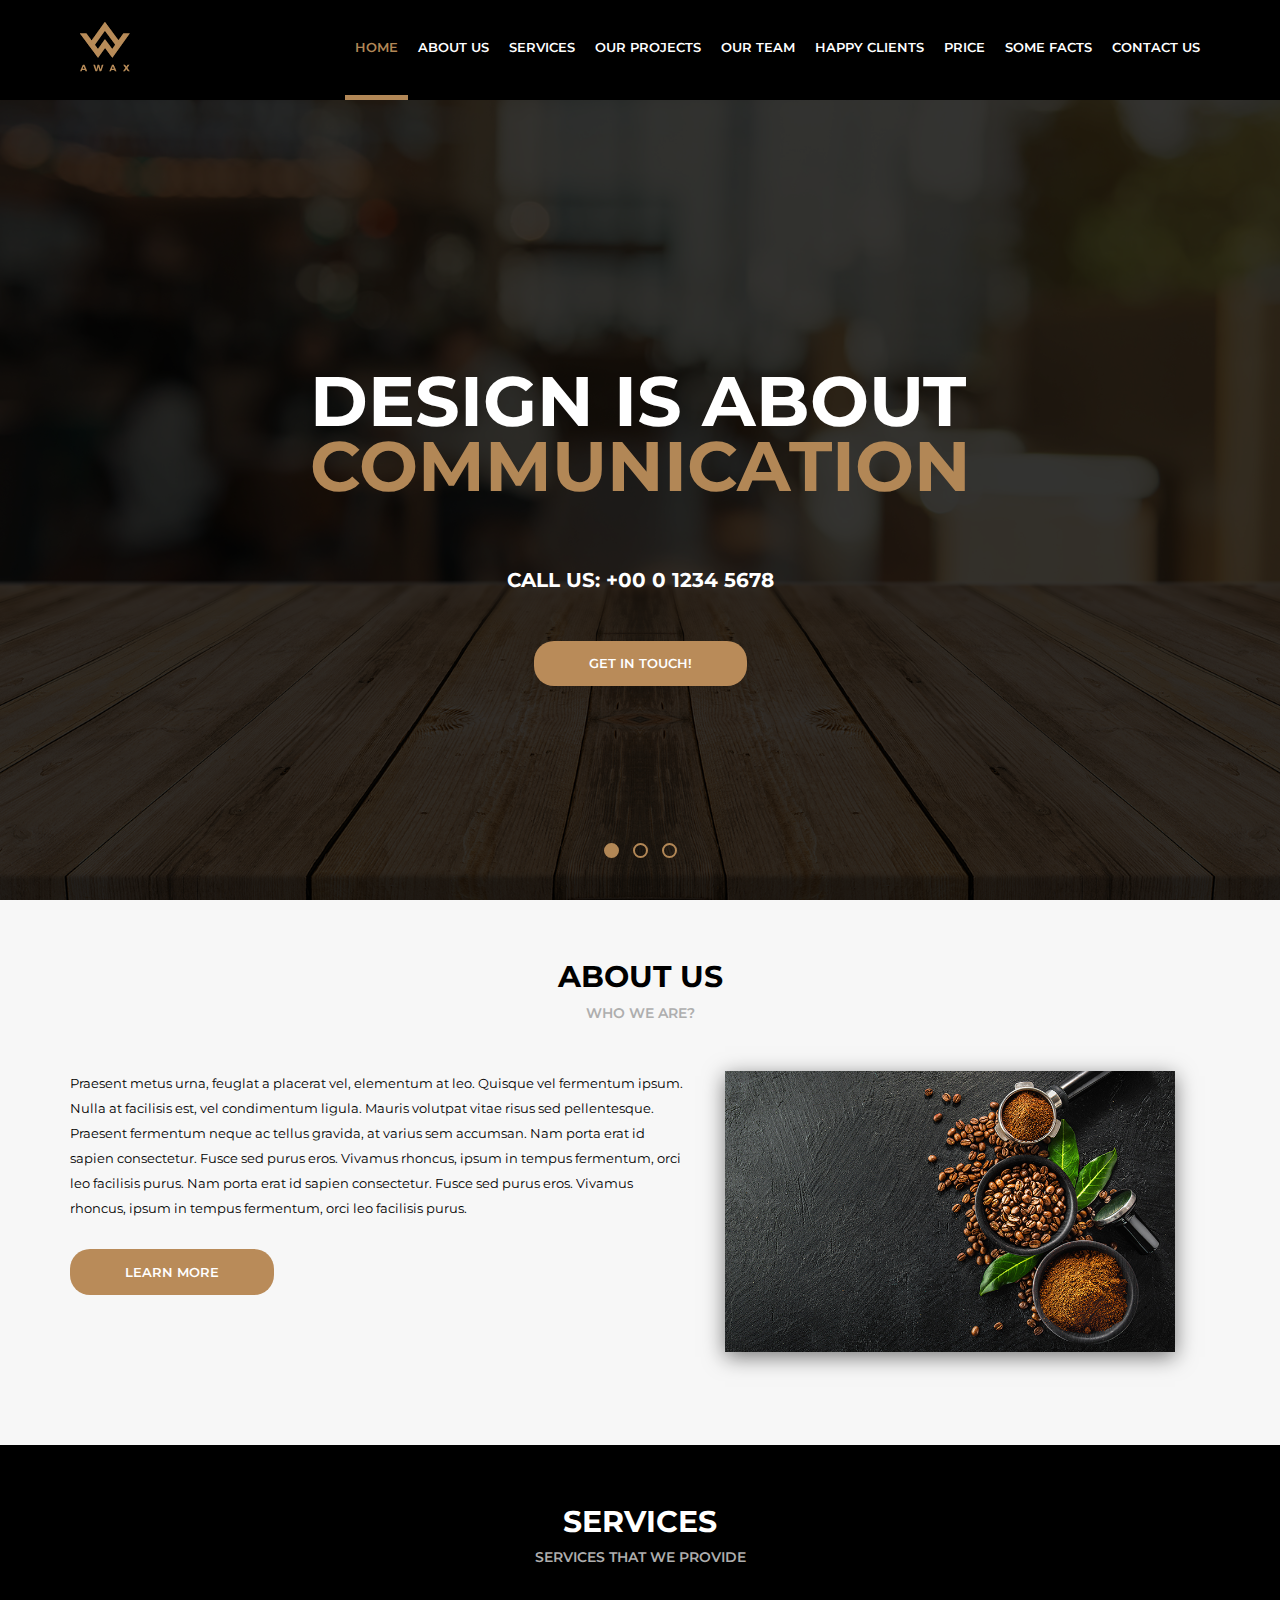
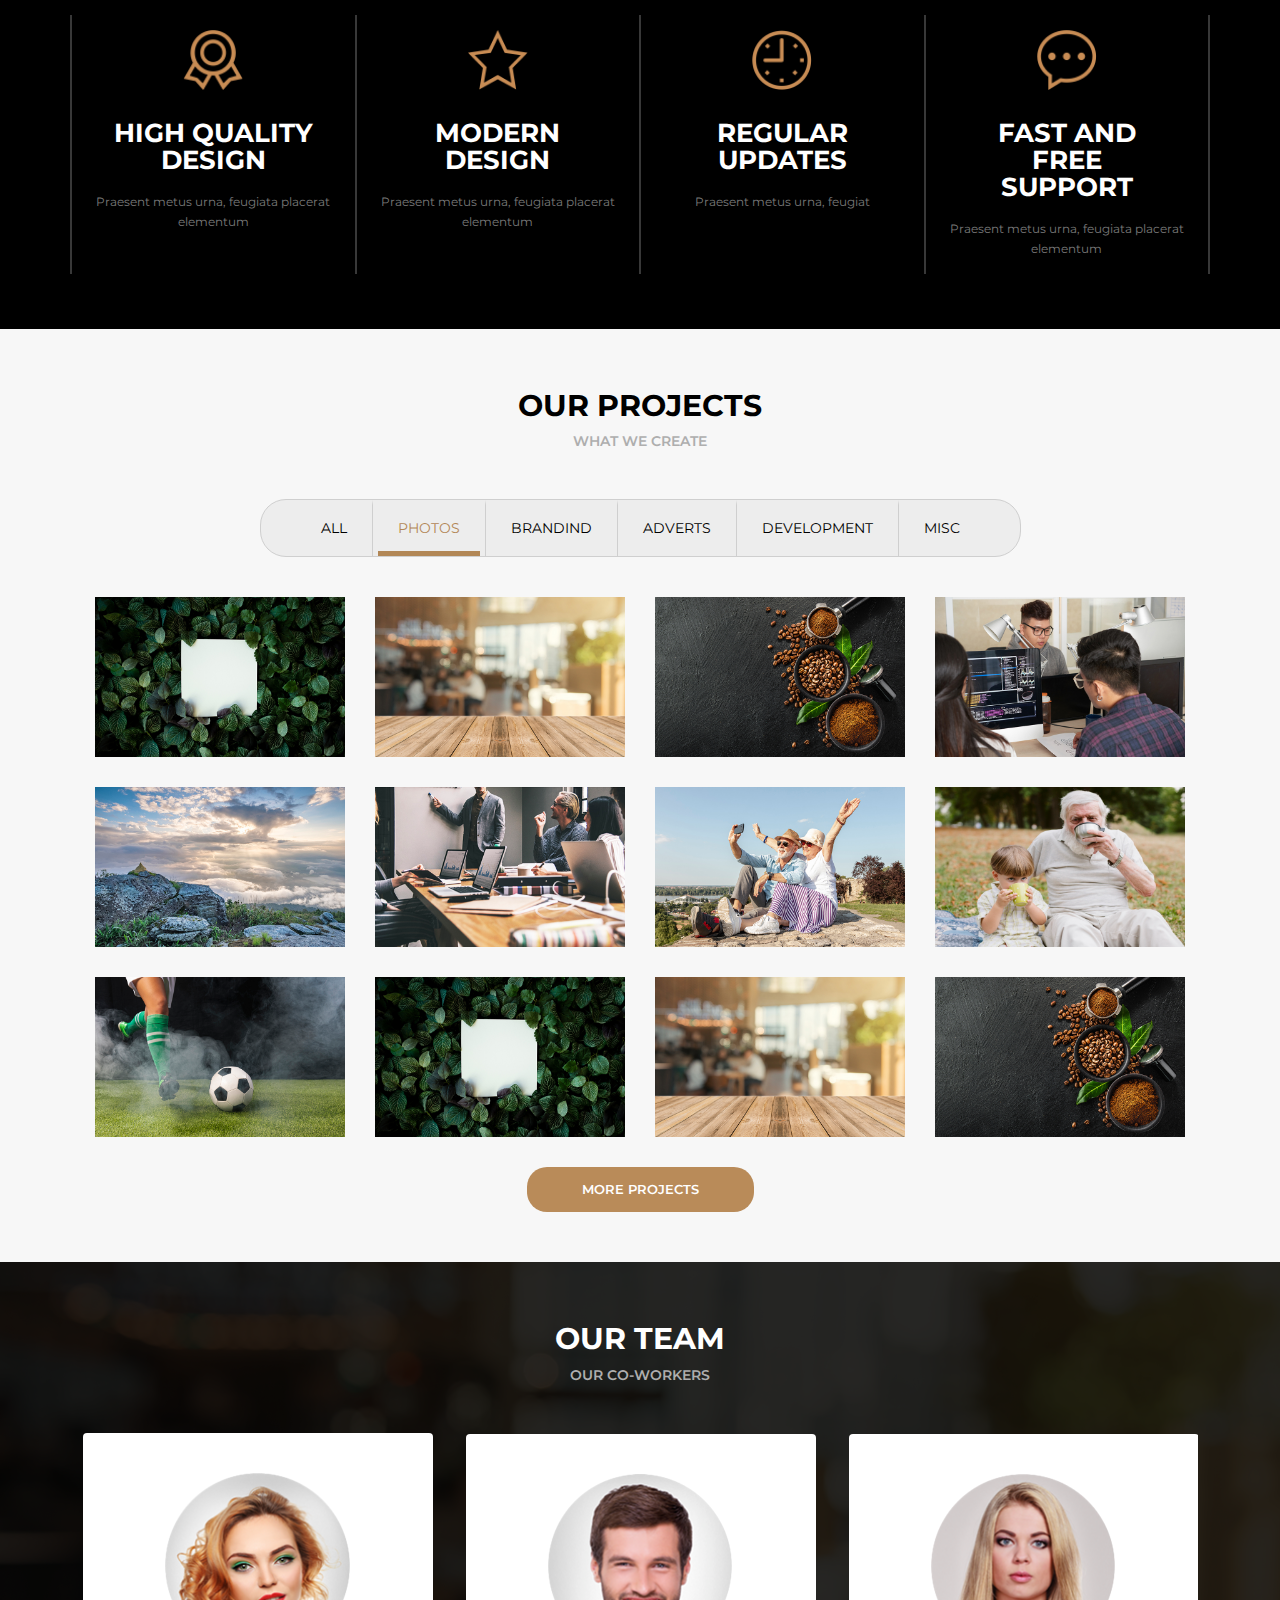
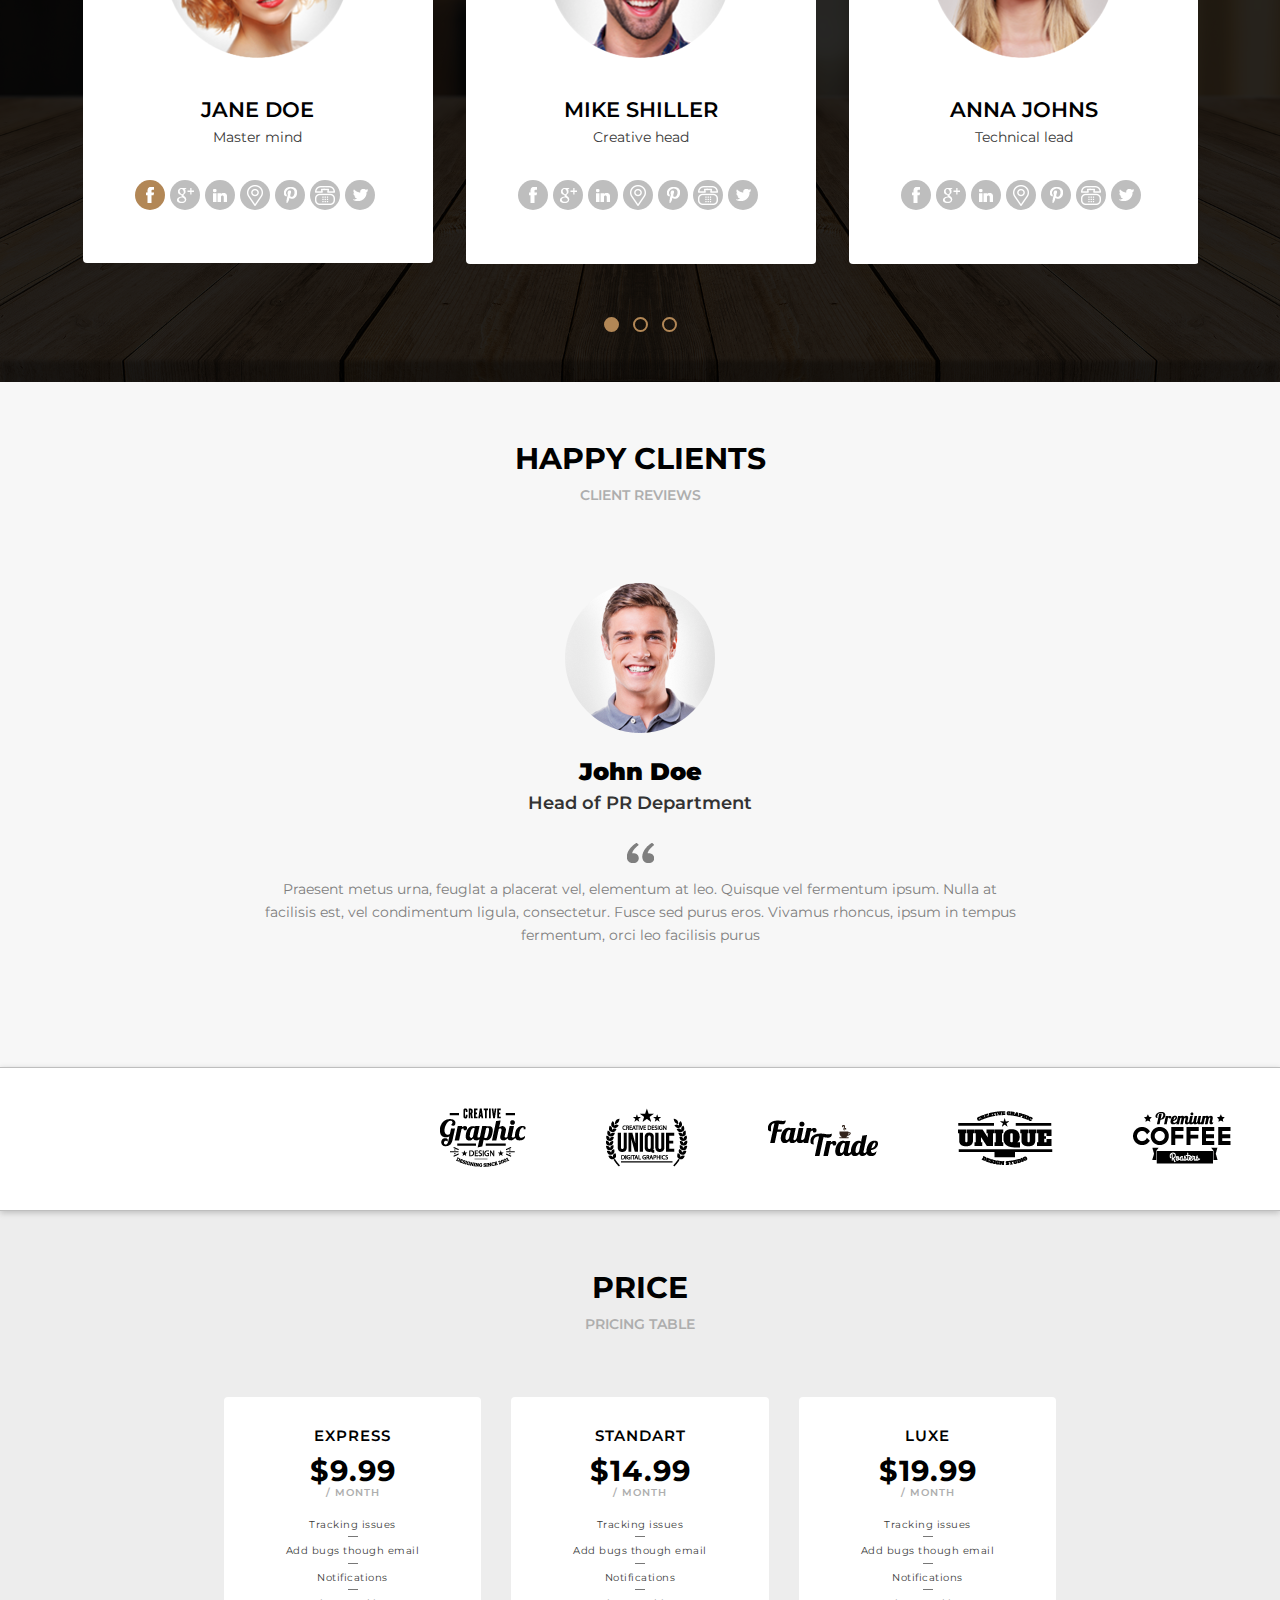
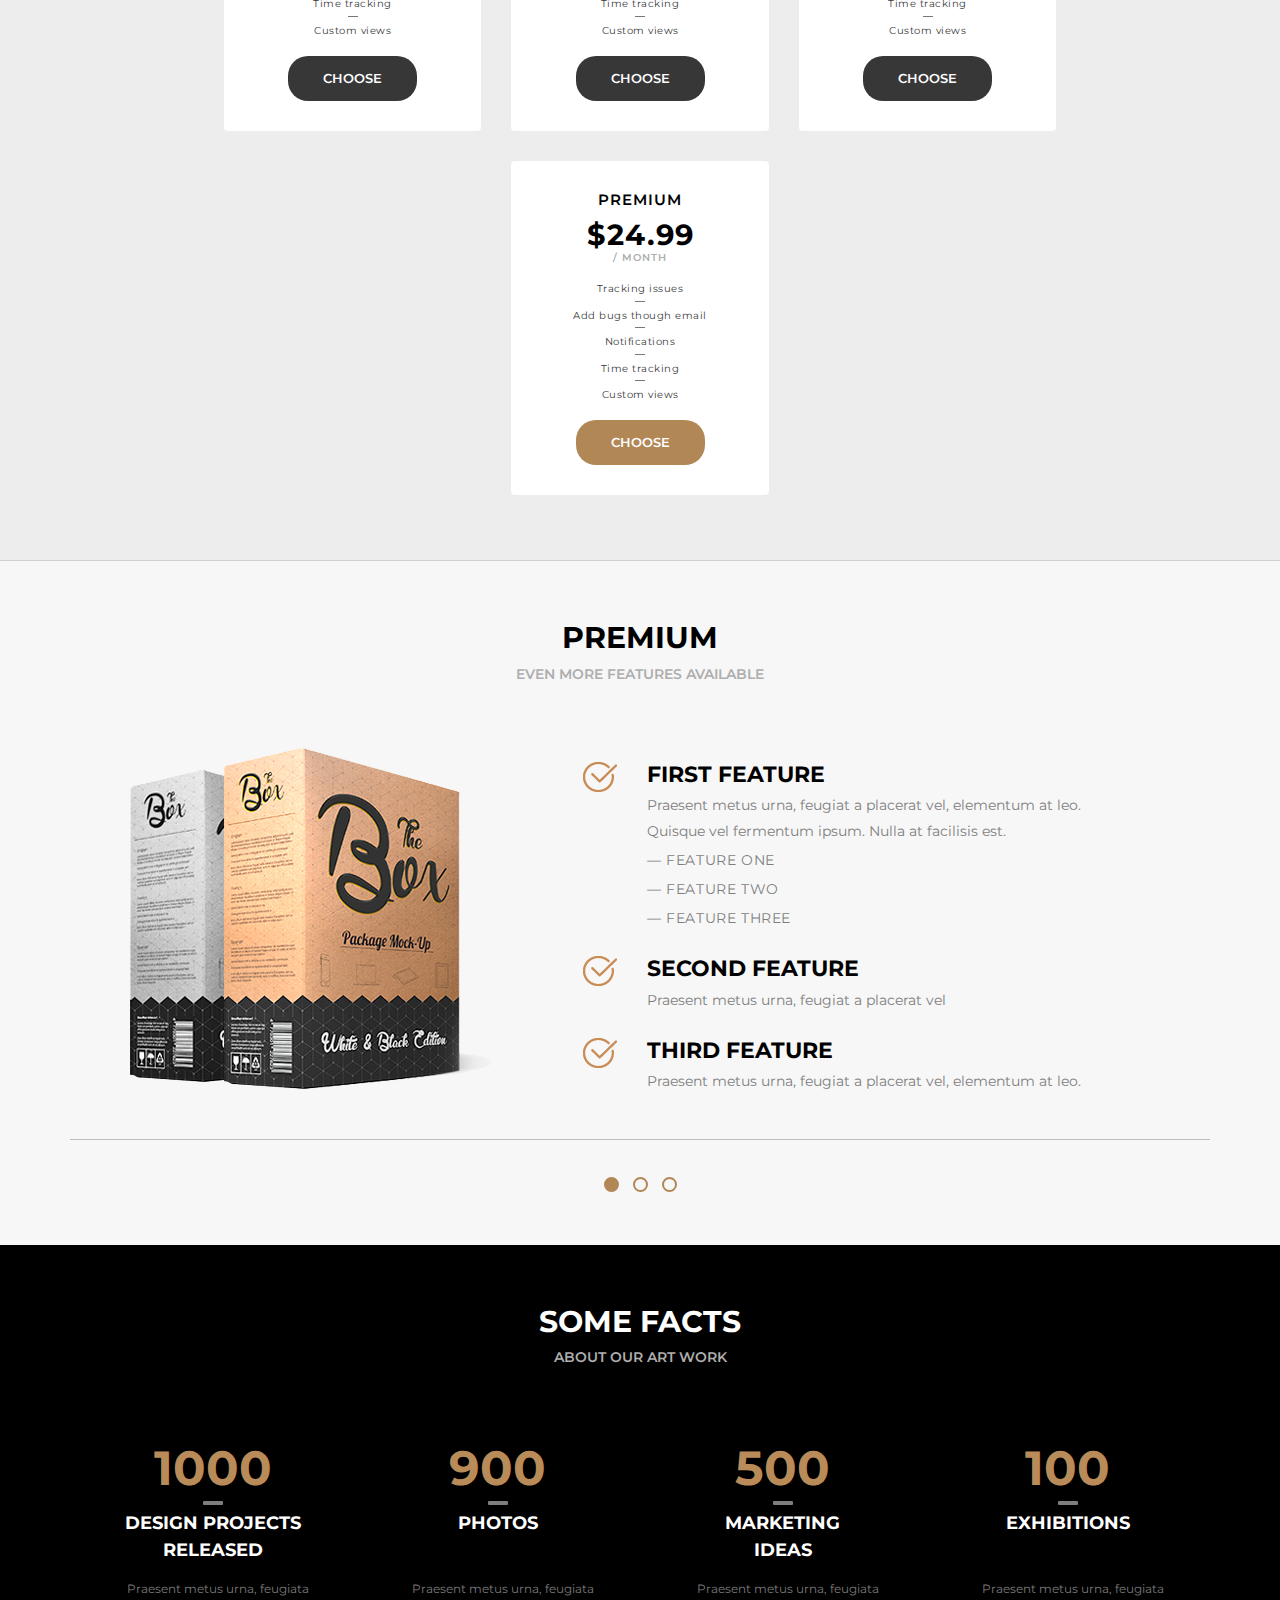
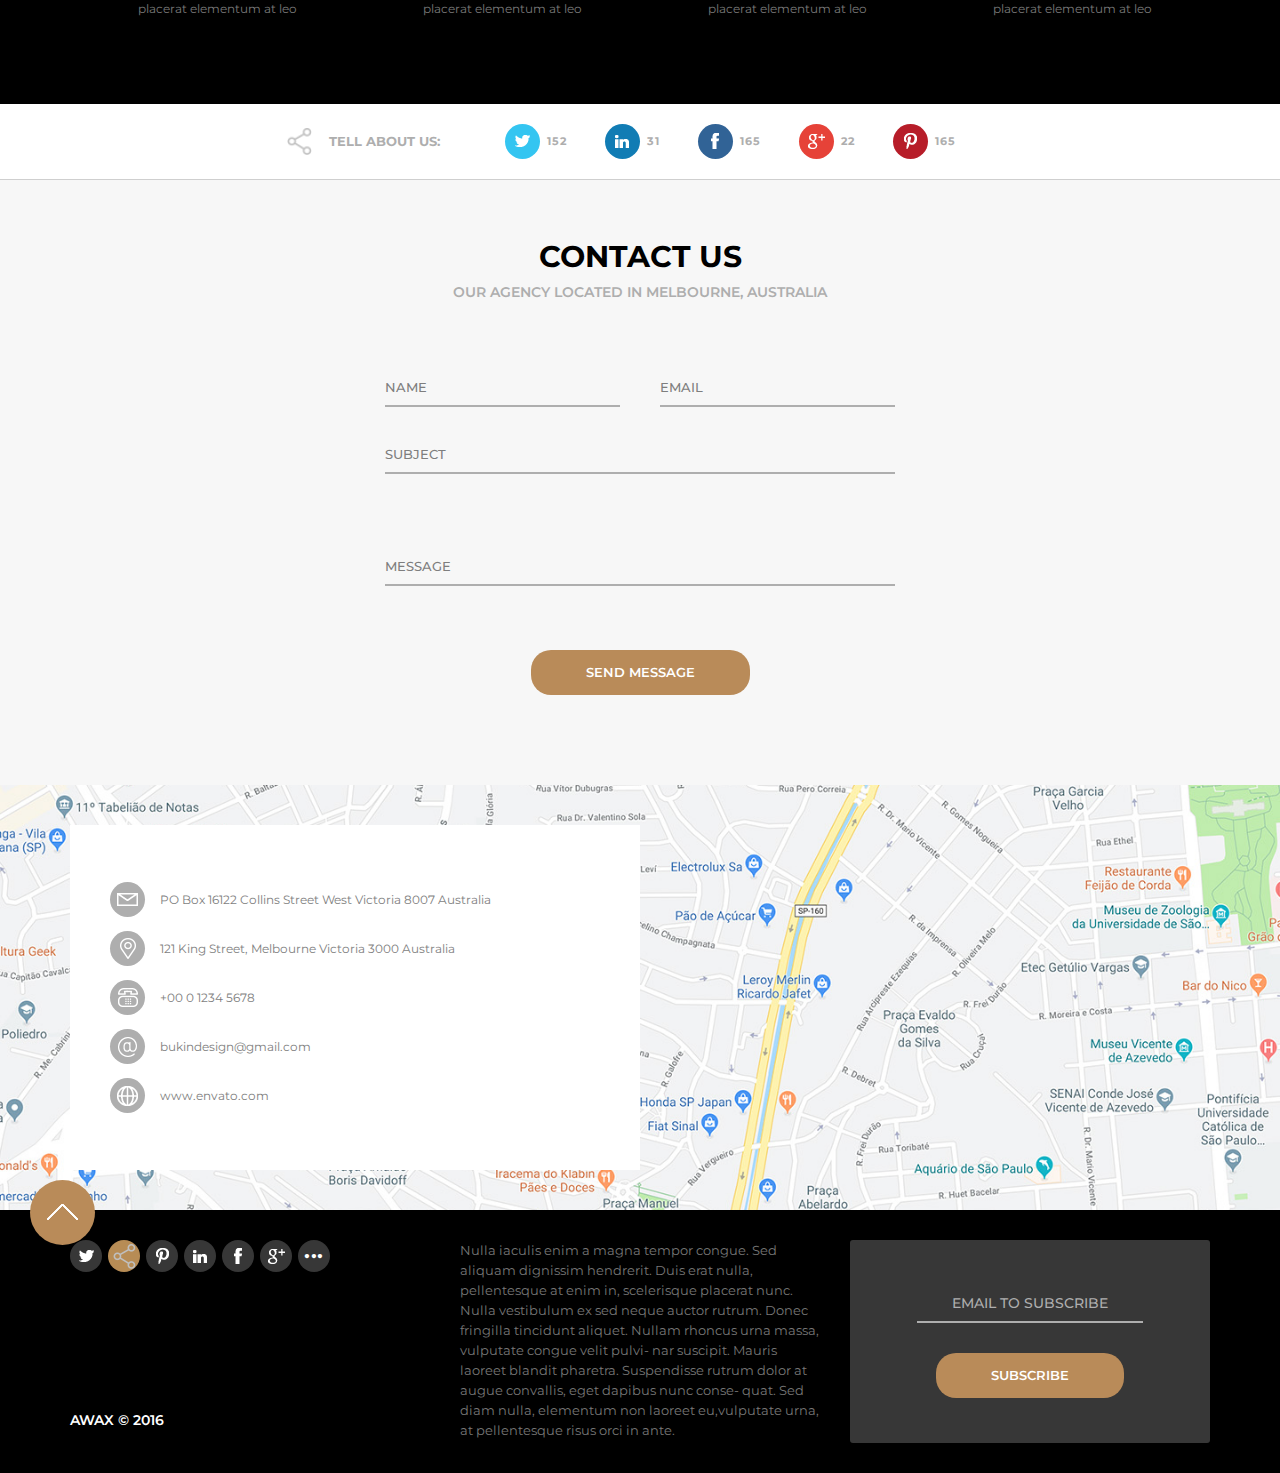
==== index.html @ d4b63cdd "renamed home.html to index.html" ====
<!DOCTYPE html>
<html>
<head>
    <meta charset="UTF-8">
    <meta name="viewport" content="width=device-width,minimum-scale=1,initial-scale=1">
    <link rel="stylesheet" href="assets/css/normalize.css">
    <link href="https://fonts.googleapis.com/css?family=Montserrat:300,400,600,700&display=swap" rel="stylesheet">
    <link rel="stylesheet" href="assets/css/style.css">
    <title>Awax</title>
</head>
<body>
    <header>
        <div class="container">
            <div class="logo">
                <a href=""><img src="assets/images/logo.png" alt="logo"></a>
            </div>
            <div class="menu">
                <img class="menu-mobile" src="assets/images/menu.png">
                <nav>
                    <ul>
                        <li class="active"><a href="">Home</a></li>
                        <li><a href="">About Us</a></li>
                        <li><a href="">Services</a></li>
                        <li><a href="">Our Projects</a></li>
                        <li><a href="">Our Team</a></li>
                        <li><a href="">Happy Clients</a></li>
                        <li><a href="">Price</a></li>
                        <li><a href="">Some Facts</a></li>
                        <li><a href="">Contact Us</a></li>
                    </ul>
                </nav>
            </div>
        </div>
    </header>
    <main>
        <section class="banner">
            <div class="sliders">
                <div class="slide">
                    <div class="slidearea">
                        <h1>Design is about<br><span>Communication</span></h1>
                        <h2>Call Us: +00 0 1234 5678</h2>
                        <a class="button" href="">Get in Touch!</a>
                    </div>
                </div>
                <div class="slide">
                    ...2
                </div>
                <div class="slide">
                    ...3
                </div>
            </div>
            <div class="sliders-pointers">
                <div class="pointer active"></div>
                <div class="pointer"></div>
                <div class="pointer"></div>
            </div>
        </section>

        <section class="default light">
            <div class="section-title">About Us</div>
            <div class="section-desc">Who We Are?</div>
            <div class="section-body container">
                <div class="about-us">
                    <div class="about-us-text">
                        <p>Praesent metus urna, feuglat a placerat vel, elementum at leo. Quisque vel fermentum
                        ipsum. Nulla at facilisis est, vel condimentum ligula. Mauris volutpat vitae risus sed
                        pellentesque. Praesent fermentum neque ac tellus gravida, at varius sem accumsan. Nam
                        porta erat id sapien consectetur. Fusce sed purus eros. Vivamus rhoncus, ipsum in tempus
                        fermentum, orci leo facilisis purus. Nam porta erat id sapien consectetur. Fusce sed purus
                        eros. Vivamus rhoncus, ipsum in tempus fermentum, orci leo facilisis purus.</p><br><br><br>
                        <a class="button" href="">Learn More</a>
                    </div>
                    <div class="about-us-video">
                        <img src="media/foto3.jpg" alt="foto de futebol">
                    </div>
                </div>   
            </div>
        </section>

        <section class="default dark service">
            <div class="section-title">Services</div>
            <div class="section-desc">Services That We Provide</div>
            <div class="section-body container wrap mobile-container">
                <div class="services">
                    <img src="assets/images/medalha.png" alt="medalha">
                    <h1>High Quality Design</h1>
                    <p>Praesent metus urna, feugiata placerat elementum</p>
                </div>
                <div class="services">
                    <img src="assets/images/estrela.png" alt="estrela">
                    <h1>Modern Design</h1>
                    <p>Praesent metus urna, feugiata placerat elementum</p>
                </div>
                <div class="services">
                    <img src="assets/images/relogio.png" alt="updates">
                    <h1>Regular Updates</h1>
                    <p>Praesent metus urna, feugiat</p>
                </div>
                <div class="services">
                    <img src="assets/images/balao.png" alt="support">
                    <h1>Fast and Free Support</h1>
                    <p>Praesent metus urna, feugiata placerat elementum</p>
                </div>
            </div>
        </section>

        <section class="default light less-padding">
            <div class="section-title">Our Projects</div>
            <div class="section-desc">What We Create</div>
            <div class="section-body container column">
                <div class="projects-filters">
                    <div class="filters">
                        <ul>
                            <li><a href="">All</a></li>
                            <li><a class="active" href="">Photos</a></li>
                            <li><a href="">Brandind</a></li>
                            <li><a href="">Adverts</a></li>
                            <li><a href="">Development</a></li>
                            <li><a href="">Misc</a></li>
                        </ul>
                    </div>
                </div>
                <div class="projects-images-container">
                    <div class="projects-images-container container">
                        <div class="projects-images">
                            <div class="projects-images-area">
                                <div class="projects-images--info">
                                    <h3>About</h3>
                                    <p>Praesent metus urna, feugiat a placerat elementum at leo</p>
                                </div>
                                <img src="media/foto1.jpg" alt="foto 1">
                            </div>
                        </div>
                        <div class="projects-images">
                            <div class="projects-images-area">
                                <div class="projects-images--info">
                                    <h3>About</h3>
                                    <p>Praesent metus urna, feugiat a placerat elementum at leo</p>
                                </div>
                                <img src="media/foto2.jpg" alt="foto 2">
                            </div>
                        </div>
                        <div class="projects-images">
                            <div class="projects-images-area">
                                <div class="projects-images--info">
                                    <h3>About</h3>
                                    <p>Praesent metus urna, feugiat a placerat elementum at leo</p>
                                </div>
                                <img src="media/foto3.jpg" alt="foto 3">
                            </div>
                        </div>
                        <div class="projects-images">
                            <div class="projects-images-area">
                                <div class="projects-images--info">
                                    <h3>About</h3>
                                    <p>Praesent metus urna, feugiat a placerat elementum at leo</p>
                                </div>
                                <img src="media/foto4.jpg" alt="foto 4">
                            </div>
                        </div>
                        <div class="projects-images">
                            <div class="projects-images-area">
                                <div class="projects-images--info">
                                    <h3>About</h3>
                                    <p>Praesent metus urna, feugiat a placerat elementum at leo</p>
                                </div>
                                <img src="media/foto5.jpg" alt="foto 5">
                            </div>
                        </div>
                        <div class="projects-images">
                            <div class="projects-images-area">
                                <div class="projects-images--info">
                                    <h3>About</h3>
                                    <p>Praesent metus urna, feugiat a placerat elementum at leo</p>
                                </div>
                                <img src="media/foto6.jpg" alt="foto 6">
                            </div>
                        </div>
                        <div class="projects-images">
                            <div class="projects-images-area">
                                <div class="projects-images--info">
                                    <h3>About</h3>
                                    <p>Praesent metus urna, feugiat a placerat elementum at leo</p>
                                </div>
                                <img src="media/foto7.jpg" alt="foto 7">
                            </div>
                        </div>
                        <div class="projects-images">
                            <div class="projects-images-area">
                                <div class="projects-images--info">
                                    <h3>About</h3>
                                    <p>Praesent metus urna, feugiat a placerat elementum at leo</p>
                                </div>
                                <img src="media/foto8.jpg" alt="foto 8">
                            </div>
                        </div>
                        <div class="projects-images">
                            <div class="projects-images-area">
                                <div class="projects-images--info">
                                    <h3>About</h3>
                                    <p>Praesent metus urna, feugiat a placerat elementum at leo</p>
                                </div>
                                <img src="media/foto9.jpg" alt="foto 9">
                            </div>
                        </div>
                        <div class="projects-images">
                            <div class="projects-images-area">
                                <div class="projects-images--info">
                                    <h3>About</h3>
                                    <p>Praesent metus urna, feugiat a placerat elementum at leo</p>
                                </div>
                                <img src="media/foto1.jpg" alt="foto 1">
                            </div>
                        </div>
                        <div class="projects-images">
                            <div class="projects-images-area">
                                <div class="projects-images--info">
                                    <h3>About</h3>
                                    <p>Praesent metus urna, feugiat a placerat elementum at leo</p>
                                </div>
                                <img src="media/foto2.jpg" alt="foto 2">
                            </div>
                        </div>
                        <div class="projects-images">
                            <div class="projects-images-area">
                                <div class="projects-images--info">
                                    <h3>About</h3>
                                    <p>Praesent metus urna, feugiat a placerat elementum at leo</p>
                                </div>
                                <img src="media/foto3.jpg" alt="foto 3">
                            </div>
                        </div>
                    </div>
                </div>
                <a class="btn-project button" href="">More Projects</a>
            </div>
        </section>

        <section class="default dark bg--our-team">
                <div class="section-title">Our Team</div>
                <div class="section-desc">Our Co-Workers</div>
                <div class="section-body container">
                    <div class="our-team">
                        <div class="sliders">
                            <div class="slide">
                                <div class="slidearea">
                                    <img class="our-team--avatar" src="media/mulher1.png">
                                    <div class="our-team--name">Jane Doe</div>
                                    <div class="our-team--role">Master mind</div>
                                    <div class="our-team--social">
                                        <a class="active" href=""><img src="assets/images/facebook.png"></a>
                                        <a href=""><img src="assets/images/googleplus.png"></a>
                                        <a href=""><img src="assets/images/linkedin.png"></a>
                                        <a href=""><img src="assets/images/localizacao.png"></a>
                                        <a href=""><img src="assets/images/pinterest.png"></a>
                                        <a href=""><img src="assets/images/telefone.png"></a>
                                        <a href=""><img src="assets/images/twitter.png"></a>
                                    </div>
                                </div>
                            </div>
                            <div class="slide">
                                <div class="slidearea">
                                    <img class="our-team--avatar" src="media/homem1.png">
                                    <div class="our-team--name">Mike Shiller</div>
                                    <div class="our-team--role">Creative head</div>
                                    <div class="our-team--social">
                                        <a href=""><img src="assets/images/facebook.png"></a>
                                        <a href=""><img src="assets/images/googleplus.png"></a>
                                        <a href=""><img src="assets/images/linkedin.png"></a>
                                        <a href=""><img src="assets/images/localizacao.png"></a>
                                        <a href=""><img src="assets/images/pinterest.png"></a>
                                        <a href=""><img src="assets/images/telefone.png"></a>
                                        <a href=""><img src="assets/images/twitter.png"></a>
                                    </div>
                                </div>
                            </div>
                            <div class="slide">
                                <div class="slidearea">
                                    <img class="our-team--avatar" src="media/mulher2.png">
                                    <div class="our-team--name">Anna Johns</div>
                                    <div class="our-team--role">Technical lead</div>
                                    <div class="our-team--social">
                                        <a href=""><img src="assets/images/facebook.png"></a>
                                        <a href=""><img src="assets/images/googleplus.png"></a>
                                        <a href=""><img src="assets/images/linkedin.png"></a>
                                        <a href=""><img src="assets/images/localizacao.png"></a>
                                        <a href=""><img src="assets/images/pinterest.png"></a>
                                        <a href=""><img src="assets/images/telefone.png"></a>
                                        <a href=""><img src="assets/images/twitter.png"></a>
                                    </div>
                                </div>
                            </div>
                            <div class="slide">
                                <div class="slidearea">
                                    <img class="our-team--avatar" src="media/mulher1.png">
                                    <div class="our-team--name">Jane Doe</div>
                                    <div class="our-team--role">Master mind</div>
                                    <div class="our-team--social">
                                        <a href=""><img src="assets/images/facebook.png"></a>
                                        <a href=""><img src="assets/images/googleplus.png"></a>
                                        <a href=""><img src="assets/images/linkedin.png"></a>
                                        <a href=""><img src="assets/images/localizacao.png"></a>
                                        <a href=""><img src="assets/images/pinterest.png"></a>
                                        <a href=""><img src="assets/images/telefone.png"></a>
                                        <a href=""><img src="assets/images/twitter.png"></a>
                                    </div>
                                </div>
                            </div>
                        </div>
                        <div class="sliders-pointers">
                            <div class="pointer active"></div>
                            <div class="pointer"></div>
                            <div class="pointer"></div>
                        </div>
                    </div>
                </div>
            </div>
        </section>

        <section class="default light less-padding">
            <div class="section-title">Happy Clients</div>
            <div class="section-desc">Client Reviews</div>
            <div class="section-body container">
                <div class="happy-clients-area">
                    <div class="sliders">
                        <div class="slide">
                            <div class="slidearea">
                                <img class="happy-clients--avatar" src="media/homem2.png">
                                <div class="happy-clients--name">John Doe</div>
                                <div class="happy-clients--role">Head of PR Department</div>
                                <img src="assets/images/quote.png">
                                <div class="happy-clients--desc">
                                    <p>Praesent metus urna, feuglat a placerat vel, elementum at leo. 
                                        Quisque vel fermentum ipsum. Nulla at facilisis est, vel condimentum ligula, 
                                        consectetur. Fusce sed purus eros. Vivamus rhoncus, ipsum in tempus fermentum,
                                        orci leo facilisis purus
                                    </p>
                                </div>
                            </div>
                        </div>
                    <div class="sliders-pointers">
                        <div class="pointer active"></div>
                        <div class="pointer"></div>
                        <div class="pointer"></div>
                    </div>
                </div>
            </div>
        </section>

        <section class="partners">
            <div class="partners-logos container wrap">
                <a href=""><img src="media/empresa1.png"></a>
                <a href=""><img src="media/empresa2.png"></a>
                <a href=""><img src="media/empresa3.png"></a>
                <a href=""><img src="media/empresa4.png"></a>
                <a href=""><img src="media/empresa5.png"></a>
                <a href=""><img src="media/empresa6.png"></a>
            </div>
        </section>

        <section class="default light less-padding bg--prices">
            <div class="section-title">Price</div>
            <div class="section-desc">Pricing Table</div>
            <div class="section-body">
                <div class="price-area container">
                    <div class="price-items">
                        <div class="price-item--class">Express</div>
                        <div class="price-item--prices">$9.99</div>
                        <div class="price-item--monthly">/ Month</div>
                        <div class="price-item--class-content">
                            <p>Tracking issues</p>
                            <span class="price-item--separator"></span>
                            <p>Add bugs though email</p>
                            <span class="price-item--separator"></span>
                            <p>Notifications</p>
                            <span class="price-item--separator"></span>
                            <p>Time tracking</p>
                            <span class="price-item--separator"></span>
                            <p>Custom views</p>
                        </div>
                        <a class="button" href="">Choose</a>
                    </div>
                    <div class="price-items">
                        <div class="price-item--class">Standart</div>
                        <div class="price-item--prices">$14.99</div>
                        <div class="price-item--monthly">/ Month</div>
                        <div class="price-item--class-content">
                            <p>Tracking issues</p>
                            <span class="price-item--separator"></span>
                            <p>Add bugs though email</p>
                            <span class="price-item--separator"></span>
                            <p>Notifications</p>
                            <span class="price-item--separator"></span>
                            <p>Time tracking</p>
                            <span class="price-item--separator"></span>
                            <p>Custom views</p>
                        </div>
                        <a class="button" href="">Choose</a>
                    </div>
                    <div class="price-items">
                        <div class="price-item--class">Luxe</div>
                        <div class="price-item--prices">$19.99</div>
                        <div class="price-item--monthly">/ Month</div>
                        <div class="price-item--class-content">
                            <p>Tracking issues</p>
                            <span class="price-item--separator"></span>
                            <p>Add bugs though email</p>
                            <span class="price-item--separator"></span>
                            <p>Notifications</p>
                            <span class="price-item--separator"></span>
                            <p>Time tracking</p>
                            <span class="price-item--separator"></span>
                            <p>Custom views</p>
                        </div>
                        <a class="button" href="">Choose</a>
                    </div>
                    <div class="price-items">
                        <div class="price-item--class">Premium</div>
                        <div class="price-item--prices">$24.99</div>
                        <div class="price-item--monthly">/ Month</div>
                        <div class="price-item--class-content">
                            <p>Tracking issues</p>
                            <span class="price-item--separator"></span>
                            <p>Add bugs though email</p>
                            <span class="price-item--separator"></span>
                            <p>Notifications</p>
                            <span class="price-item--separator"></span>
                            <p>Time tracking</p>
                            <span class="price-item--separator"></span>
                            <p>Custom views</p>
                        </div>
                        <a class="button active" href="">Choose</a>
                    </div>
                </div>
            </div>
        </section>

        <section class="default light less-padding">
            <div class="section-title">Premium</div>
            <div class="section-desc">Even more features available</div>
            <div class="section-body container">
                <div class="premium-area">
                    <div class="sliders">
                        <div class="slide">
                            <div class="slidearea">
                                <div class="premium-boxes">
                                    <img src="media/livros.png">
                                </div>
                                <div class="premium-features-area">
                                    <div class="feature">
                                        <img src="assets/images/check.png">
                                        <div class="feature-desc--area">
                                            <div class="feature-title">First Feature</div>
                                            <div class="feature-desc">
                                                <p>Praesent metus urna, feugiat a placerat vel, elementum at leo.
                                                Quisque vel fermentum ipsum. Nulla at facilisis est.</p>
                                                <span>— Feature One</span>
                                                <span>— Feature Two</span>
                                                <span>— Feature Three</span>
                                            </div>
                                        </div>
                                    </div>
                                    <div class="feature">
                                        <img src="assets/images/check.png">
                                        <div class="feature-desc--area">
                                            <div class="feature-title">Second Feature</div>
                                            <div class="feature-desc">
                                                <p>Praesent metus urna, feugiat a placerat vel</p>
                                            </div>
                                        </div>
                                    </div>
                                    <div class="feature">
                                        <img src="assets/images/check.png">
                                        <div class="feature-desc--area">
                                            <div class="feature-title">Third Feature</div>
                                            <div class="feature-desc">
                                                <p>Praesent metus urna, feugiat a placerat vel, elementum at leo.</p>
                                            </div>
                                        </div>
                                    </div>
                                </div>
                            </div>
                        </div>
                    </div>
                    <div class="sliders-pointers">
                        <div class="pointer active"></div>
                        <div class="pointer"></div>
                        <div class="pointer"></div>
                    </div>
                </div>
            </div>
        </section>

        <section class="default dark facts-padding">
            <div class="section-title">Some Facts</div>
            <div class="section-desc">About our Art Work</div>
            <div class="section-body container wrap mobile-container">
                <div class="facts">
                    <h1>1000</h1>
                    <span></span>
                    <h2>Design Projects Released</h2>
                    <p>Praesent metus urna, feugiata placerat elementum at leo</p>
                </div>
                <div class="facts">
                    <h1>900</h1>
                    <span></span>
                    <h2>Photos</h2>
                    <p>Praesent metus urna, feugiata placerat elementum at leo</p>
                </div>
                <div class="facts">
                    <h1>500</h1>
                    <span></span>
                    <h2>Marketing<br>Ideas</h2>
                    <p>Praesent metus urna, feugiata placerat elementum at leo</p>
                </div>
                <div class="facts">
                    <h1>100</h1>
                    <span></span>
                    <h2>Exhibitions</h2>
                    <p>Praesent metus urna, feugiata placerat elementum at leo</p>
                </div>
            </div>
        </section>

        <section class="social-media--contact-us">
            <img class="share" src="assets/images/share.png">
            <h1>Tell About Us:</h1>
            <div class="social-medias twitter">
                <a href=""><img src="assets/images/twitter.png"></a>
                <p>152</p>
            </div>
            <div class="social-medias linkedin">
                <a href=""><img src="assets/images/linkedin.png"></a>
                <p>31</p>
            </div>
            <div class="social-medias facebook">
                <a href=""><img src="assets/images/facebook.png"></a>
                <p>165</p>
            </div>
            <div class="social-medias google-plus">
                <a href=""><img src="assets/images/googleplus.png"></a>
                <p>22</p>
            </div>
            <div class="social-medias pinterest">
                <a href=""><img src="assets/images/pinterest.png"></a>
                <p>165</p>
            </div>
        </section>

        <section class="default light">
            <div class="section-title">Contact Us</div>
            <div class="section-desc">Our Agency Located in Melbourne, Australia</div>
            <div class="section-body container column">
                <div class="contact-us--area">
                    <div class="name-email">
                    <h4 class="name">Name</h4>
                    <h4 class="email">Email</h4>
                    </div>
                    <h4 class="subject">Subject</h4>
                    <h4 class="message">Message</h4>
                </div>
                <a class="button active" href="">Send Message</a>
            </div>
        </section>

        <section class="section-map">
            <div class="section-map--area">
                <div class="section-map--info">
                    <div class="section-map--info-item">
                        <a href=""><img src="assets/images/carta.png"></a>
                        <p>PO Box 16122 Collins Street West Victoria 8007 Australia</p>
                    </div>
                    <div class="section-map--info-item">
                        <a href=""><img src="assets/images/localizacao.png"></a>
                        <p>121 King Street, Melbourne Victoria 3000 Australia</p>
                    </div>
                    <div class="section-map--info-item">
                        <a href=""><img src="assets/images/telefone.png"></a>
                        <p>+00 0 1234 5678</p>
                    </div>
                    <div class="section-map--info-item">
                        <a href=""><img src="assets/images/arroba.png"></a>
                        <p>bukindesign@gmail.com</p>
                    </div>
                    <div class="section-map--info-item">
                        <a href=""><img src="assets/images/web.png"></a>
                        <p>www.envato.com</p>
                    </div>
                </div>
            </div>
        </section>

    </main>

    <footer class="footer-area">
        <div class="footer-area--content">
            <div class="footer-social--area">
                <div class="footer-social--icons">
                    <a href=""><img src="assets/images/twitter.png"></a>
                    <a class="active" href=""><img src="assets/images/share.png"></a>
                    <a href=""><img src="assets/images/pinterest.png"></a>
                    <a href=""><img src="assets/images/linkedin.png"></a>
                    <a href=""><img src="assets/images/facebook.png"></a>
                    <a href=""><img src="assets/images/googleplus.png"></a>
                    <a id="pontinhos" href=""><p>...</p></a>
                </div>
                <div class="footer-copyright"><p>Awax © 2016</p></div>
            </div>
            <div class="footer-desc">
                <p>Nulla iaculis enim a magna tempor congue. Sed aliquam
                    dignissim hendrerit. Duis erat nulla, pellentesque at enim
                    in, scelerisque placerat nunc. Nulla vestibulum ex sed
                    neque auctor rutrum. Donec fringilla tincidunt aliquet.
                    Nullam rhoncus urna massa, vulputate congue velit pulvi-
                    nar suscipit. Mauris laoreet blandit pharetra. Suspendisse
                    rutrum dolor at augue convallis, eget dapibus nunc conse-
                    quat. Sed diam nulla, elementum non laoreet eu,vulputate
                    urna, at pellentesque risus orci in ante.
                </p>
            </div>
            <div class="footer-subscribe">
                <h3>Email to Subscribe</h3>
                <a class="button" href="">Subscribe</a>
            </div>
        </div>
        <div class="seta">
            <a href=""><img src="assets/images/seta_pra_cima.png"></a>
        </div>
    </footer>

</body>

</html>
---- assets/css/style.css ----
* {
    margin: 0;
    padding: 0;
    box-sizing: border-box;
}
body {
    font-family: 'Montserrat', 'sans-serif';
    font-size: 13px;
    overflow-x: hidden;
}

/* ÁREA DO HEADER */

header {
    height: 100px;
    background-color: #000;
}
.container {
    display: flex;
    margin: auto;
    max-width: 1140px;
    align-items: center;
    justify-content: center;
}
.logo {
    width: 100px;
}
.menu-mobile {
    display: none;
}
.menu {
    flex: 1;
    display: flex;
    justify-content: flex-end;
}
.menu ul,
.menu li {
    list-style: none;
}
.menu ul {
    display: flex;
}
.menu li a {
    color: #fff;
    text-transform: uppercase;
    font-weight: 600;
    text-decoration: none;
    padding: 0px 10px;
    font-size: 13px;
    height: 100px;
    display: flex;
    align-items: center;
    border-bottom: 5px solid #000;
}
.menu li a:hover,
.menu .active a {
    border-bottom: 5px solid #B28756;
    color: #B28756;
}

/* ÁREA DO BANNER */

.banner {
    height: calc(100vh - 100px);
    background-color: #333;
    background-image: url('../../media/bg.jpg');
    background-size: cover;
    background-position: center;
    overflow: hidden;
}
.banner .sliders {
    width: 1000vw;
    height: 100%;
}
.banner .slide {
    width: 100vw;
    height: 100%;
    display: inline-block;
    background-color: rgba(0, 0, 0, 0.8);
}
.banner .slidearea {
    display: flex;
    height: 100%;
    justify-content: center;
    align-items: center;
    color: #fff;
    flex-direction: column;
}
.banner h1 {
    text-transform: uppercase;
    font-weight: bold;
    font-size: 70px;
}
.banner h1 span {
    color: #B28756;
    position: relative;
    top: -15px;
}
.banner h2 {
    text-transform: uppercase;
}
.banner .sliders-pointers {
    width: 100vw;
    height: 20px;
    position: absolute;
    margin-top: -60px;
    display: flex;
    justify-content: center;
    align-items: center;
}
.banner .pointer {
    width: 15px;
    height: 15px;
    border-radius: 50%;
    border: 2px solid #B28756;
    margin: 0px 7px;
    cursor: pointer;
}
.banner .active {
    background-color: #B28756;
}
.button {
    text-transform: uppercase;
    padding: 15px 55px;
    margin-top: 50px;
    color: #fff;
    background-color: #B98B59;
    border-radius: 20px;
    text-decoration: none;
    font-weight: 600;
    font-size: 13px;
}

/* ÁREA DAS SECTIONS */

.default {
    padding-top: 60px;
    padding-bottom: 90px;
}
section.default.service {
    padding-bottom: 55px;
}
.default .section-title {
    text-align: center;
    font-weight: bold;
    font-size: 30px;
    text-transform: uppercase;
    color: #000;
}
.default .section-desc {
    text-align: center;
    margin-top: 10px;
    margin-bottom: 50px;
    font-size: 14px;
    font-weight: 600;
    text-transform: uppercase;
    color: #AEAEAE;
}
.default.light {
    background-color: #F7F7F7;
}
.default.light .section-title,
.default.light .section-body {
    color: #000;
}
.default.dark {
    background-color: #000;
}
.default.dark .section-title,
.default.dark .section-body {
    color: #fff;
}



/* CSS DE ÁREAS ESPECÍFICAS*/

/* ABOUT US SECTION*/

.about-us {
    display: flex;
}
.about-us-text {
    flex: 1;
}
.about-us-text p {
    line-height: 25px;
    font-size: 13px;
}
.about-us-video {
    width: 520px;
    text-align: center;
}
.about-us-video img {
    width: 450px;
    box-shadow: 0px 5px 20px #777;
}

/* SERVICES SECTION */


.services {
    flex: 1;
    border-right: 2px solid #383838;
    text-align: center;
    justify-content: center;
    align-self: normal;
    padding: 15px;
    line-height: 20px;
}
.services:first-child {
    border-left: 2px solid #383838;
}
.services h1 {
    color: #fff;
    margin-top: 25px;
    text-transform: uppercase;
    line-height: 27px;
    padding: 0 26px;
    cursor: pointer;
}
.services p {
    color: #7a7a7a;
    font-size: 12px;
    margin-top: 5px;
}
.services img {
    width: 60px;
    height: 60px;
    cursor: pointer;
}

/* Our Projects Section */

.column {
    flex-direction: column;
    margin-top: 30px;
}

.projects-filters {
    display: flex;
    border: 1px solid #CFCFCF;
    border-radius: 26px;
    background-color: #EDEDED;
    padding: 0px 35px;
    cursor: pointer;
}
.projects-filters ul {
    display: flex;
    list-style: none;
}
.projects-filters li {
    border-right: 1px solid #CFCFCF;
    padding: 0px 5px;
    border-top: 5px solid #EDEDED;
}
.projects-filters li:last-child {
    border-right: none;
}
.projects-filters a {
    display: flex;
    text-decoration: none;
    color: #000;
    font-size: 14px;
    text-transform: uppercase;
    padding: 15px 20px;
}
.projects-filters a:hover,
.projects-filters a.active {
    border-bottom: 5px solid #B28756;
    color: #B28756;
}

.projects-images-container.container {
    box-sizing: border-box;
    flex-wrap: wrap;
    margin-top: 25px;
}
.projects-images {
    width: 280px;
}
.projects-images-area {
    width: 250px;
    height: 160px;
    margin: 15px;
}
.projects-images-area img {
    width: inherit;
    height: inherit;
}
.projects-images--info {
    position: absolute;
    background-color: rgba(0, 0, 0, 0.5);
    width: inherit;
    height: inherit;
    display: none;
    justify-content: center;
    align-items: center;
    color: #fff;
    flex-direction: column;
    text-align: center;
}
.projects-images-area:hover .projects-images--info {
    display: flex;
}
.projects-images--info h3 {
    margin-bottom: 15px;
    font-size: 19px;
    font-weight: 600;
    text-transform: uppercase;
}
.projects-images--info p {
    line-height: 23px;
    padding: 0px 35px;
    font-size: 12px;
    color: #DADAD8;
}
.less-padding {
    padding-bottom: 50px;
}
.btn-project.button {
    margin-top: 15px;
}

/* Our Team Section */

.bg--our-team {
    background-image: url(../../media/bg.jpg);
    background-size: cover;
    background-position: center;
    width: 100vw;
    height: 720px;
    background-color: rgba(0, 0, 0, 0.85)!important;
    background-blend-mode: color;
}
.our-team {
    overflow: hidden;
    margin: auto;
    max-width: 1115px;
}
.our-team .sliders {
    width: 1000vw;
    height: 100%;
}
.our-team .slide {
    width: 350px;
    height: 100%;
    min-height: 430px;
    display: inline-block;
    background-color: #fff;
    margin-right: 30px;
    border-radius: 4px;
}
.our-team .slidearea {
    display: flex;
    height: 100%;
    justify-content: center;
    align-items: center;
    color: #000;
    flex-direction: column;
    padding: 30px;
}
.our-team .sliders-pointers {
    margin-top: 50px;
    height: 20px;
    display: flex;
    justify-content: center;
    align-items: center;
}
.our-team .pointer {
    width: 15px;
    height: 15px;
    border-radius: 50%;
    border: 2px solid #B28756;
    margin: 0px 7px;
    cursor: pointer;
}
.our-team .active {
    background-color: #B28756;
}
.our-team--avatar {
    width: 185px;
    height: auto;
    margin-top: 10px;
}
.our-team--name {
    font-weight: 600;
    font-size: 21px;
    text-transform: uppercase;
    margin-top: 40px;
}
.our-team--role {
    color: #383838;
    font-size: 14px;
    margin-top: 7px;
}
.our-team--social {
    display: flex;
}
.our-team--social a {
    display: flex;
    justify-content: center;
    align-items: center;
    width: 30px;
    height: 30px;
    background-color: #BEBEBE;
    margin-top: 35px;
    margin-right: 5px;
    border-radius: 15px;
}
.our-team--social a:hover {
    background-color: #B28756;
}

/* Happy Clients Section */

.happy-clients-area {
    overflow: hidden;
}
.happy-clients-area .sliders {
    width: 1000vw;
    height: 100%;
}
.happy-clients-area .slide {
    width: 1140px;
    height: auto;
}
.happy-clients-area .slidearea {
    display: flex;
    align-items: center;
    flex-direction: column;
    padding: 30px;
}
.happy-clients--name {
    font-weight: 900;
    font-size: 24px;
    margin-top: 25px;
}
.happy-clients--role {
    color: #333;
    font-weight: 600;
    font-size: 18px;
    margin-top: 7px;
    margin-bottom: 30px;
}
.happy-clients--desc {
    margin-top: 15px;
    width: 70%;
    color: #7E7E7E;
    font-size: 14px;
    text-align: center;
    line-height: 23px;
}
.happy-clients-area .sliders-pointers {
    margin-top: 20px;
    height: 20px;
    display: flex;
    justify-content: center;
    align-items: center;
}
.happy-clients-area .pointer {
    width: 15px;
    height: 15px;
    border-radius: 50%;
    border: 2px solid #B28756;
    margin: 0px 7px;
    cursor: pointer;
}
.happy-clients-area .active {
    background-color: #B28756;
}

/* Partiners Section */

.partners {
    width: 100vw;
    height: auto;
    border-top: 1px solid #BEBEBE;
    border-bottom: 1px solid #BEBEBE;
    box-shadow: 0px 2px 6px #BEBEBE;
    position: relative;
}
.partners-logos {
    max-width: 480px;
    justify-content: space-around;
}
.partners-logos img {
    margin: 40px;
}

/* Price Section */

.price-area {
    flex-wrap: wrap;
}
.light.bg--prices {
    background-color: #EDEDED;
    border-bottom: 1px solid #CFCFCF;
}
.price-items {
    display: flex;
    flex-direction: column;
    background-color: #fff;
    padding: 30px 62px;
    margin: 15px;
    align-items: center;
    text-align: center;
    border-radius: 4px;
}
.price-item--class {
    text-transform: uppercase;
    font-weight: 600;
    font-size: 15px;
    margin-bottom: 10px;
    letter-spacing: 1px;
}
.price-item--prices {
    font-weight: bold;
    font-size: 29px;
    letter-spacing: 1px;
}
.price-item--monthly {
    text-transform: uppercase;
    font-size: 10px;
    color: #AEAEAE;
    font-weight: 600;
    margin-bottom: 20px;
    letter-spacing: 1px;
}
.price-item--class-content p {
    font-size: 10px;
    color: #383838;
    letter-spacing: 0.5px;
}
.price-item--separator {
    display: inline-block;
    width: 10px;
    border-top: 1px solid #777;
    margin-bottom: 5px;
}
.price-items .button {
    margin-top: 20px;
    background-color: #373737;
    padding: 15px 35px;
}
.price-items .button:hover,
.price-items .button.active {
    background-color: #B28756;
}

/* Premium Section */

.premium-area {
    overflow: hidden;
}
.premium-area .sliders {
    width: 1000vw;
    height: 100%;
}
.premium-area .slide {
    width: 1140px;
    height: auto;
}
.premium-area .slidearea {
    display: flex;
    align-items: center;
    padding: 0px 60px;
    border-bottom: 1px solid #BEBEBE;
}
.premium-boxes {
    margin-bottom: 30px;
    margin-right: 65px;
}
.premium-features-area {
    padding: 25px;
}
.feature {
    display: flex;
    padding-top: 5px;
}
.feature-desc--area {
    display: flex;
    flex-direction: column;
}
.feature-title {
    font-weight: bold;
    font-size: 22px;
    text-transform: uppercase;
    margin-bottom: 5px;
}
.feature-desc {
    color: #7E7E7E;
    line-height: 26px;
    font-size: 14px;
    margin-bottom: 20px;
}
.feature-desc span {
    display: block;
    text-transform: uppercase;
    font-size: 14px;
    margin-top: 3px;
    letter-spacing: 0.6px;
}
.feature img {
    margin-right: 30px;
    width: auto;
    height: 30px;
}
.premium-area .sliders-pointers {
    margin-top: 35px;
    height: 20px;
    display: flex;
    justify-content: center;
    align-items: center;
}
.premium-area .pointer {
    width: 15px;
    height: 15px;
    border-radius: 50%;
    border: 2px solid #B28756;
    margin: 0px 7px;
    cursor: pointer;
}
.premium-area .active {
    background-color: #B28756;
}

/* Some Facts Section */

.facts-padding {
    padding-bottom: 130px;
}
.facts {
    position: relative;
    flex: 1;
    text-align: center;
    justify-content: center;
    align-self: normal;
    padding: 10px;
    line-height: 20px;
}
.facts h1 {
    font-size: 48px;
    margin-bottom: 12px;
    color: #B98B59;
}
.facts h2 {
    font-size: 18px;
    color: #fff;
    text-transform: uppercase;
    line-height: 27px;
    padding: 0 26px;
    cursor: pointer;
}
.facts p {
    color: #7a7a7a;
    font-size: 12px;
    position: absolute;
    bottom: -45px;
    padding: 0px 25px;
}
.facts span {
    display: inline-flex;
    width: 20px;
    border: 2px solid #7E7E7E;
    border-radius: 1px;
}

/* Social Media Section */

.social-media--contact-us {
    width: 100%;
    padding: 20px;
    display: flex;
    justify-content: center;
    align-items: center;
    border-bottom: 1px solid #CFCFCF;
}
.share {
    margin-right: 17px;
    width: 25px;
    height: auto;
}
.social-media--contact-us h1 {
    color: #AEAEAE;
    text-transform: uppercase;
    font-size: 13px;
    margin-right: 65px;
}
.social-medias {
    display: flex;
    justify-content: center;
    align-items: center;
    margin-right: 38px;
}
.social-medias a {
    display: flex;
    width: 35px;
    height: 35px;
    border-radius: 50%;
    justify-content: center;
    align-items: center;
    margin-right: 5px;
}
.social-medias p {
    color: #AEAEAE;
    font-size: 11px;
    font-weight: bold;
    letter-spacing: 1px;
    margin-left: 2px;
}
.twitter a {
    background-color: #34C5F1;
}
.linkedin a {
    background-color: #117CB4;
}
.facebook a {
    background-color: #316396;
}
.google-plus a {
    background-color: #E64238;
}
.pinterest a {
    background-color: #B71D29;
}

/* Contact Us Section */

.contact-us--area {
    height: 230px;
    width: 550px;
    margin-top: 20px;
}
.contact-us--area h4 {
    margin: 0px 20px;
    color: #7E7E7E;
    border-bottom: 2px solid #AEAEAE;
    text-transform: uppercase;
    font-size: 13px;
    font-weight: 500;
}
.name-email {
    display: flex;
    margin-bottom: 30px;
}
.name {
    flex: 1;
    padding: 10px 0px;
}
.email {
    flex: 1;
    padding: 10px 0px;
}
.subject {
    padding: 10px 0px;
    margin-bottom: 30px;
}
.message {
    padding: 10px 0px;
    position: relative;
    top: 75px;
}

/* Map Section */

.section-map {
    background-image: url(../images/mapa.jpg);
    background-size: cover;
    background-position: center;
    padding-top: 40px;
    padding-bottom: 40px;
}
.section-map--area {
    width: 100vw;
    max-width: 1140px;
    margin: auto;
}
.section-map--info {
    width: 50%;
    padding: 50px 40px;
    background-color: #fff;
    color: #000;
}
.section-map--info-item {
    display: flex;
    align-items: center;
    padding-top: 7px;
    padding-bottom: 7px;
}
.section-map--info-item a {
    display: flex;
    width: 35px;
    height: 35px;
    border-radius: 50%;
    justify-content: center;
    align-items: center;
    background-color: #AEAEAE;
    margin-right: 15px;
}
.section-map--info-item p {
    color: #7E7E7E;
    font-size: 12px;
}

/* Footer Area */

.footer-area {
    width: 100vw;
    padding: 30px;
    background-color: #000;
    position: relative;
}
.footer-area--content {
    width: 100vw;
    max-width: 1140px;
    margin: auto;
    display: flex;
}
.footer-social--area {
    display: flex;
    flex: 1;
    flex-direction: column;
    position: relative;
    margin-right: 30px;
}
.footer-social--icons {
    display: flex;
}
.footer-social--icons a {
    display: flex;
    width: 32px;
    height: 32px;
    border-radius: 50%;
    justify-content: center;
    align-items: center;
    margin-right: 6px;
    background-color: #373737;
}
.footer-social--icons a:hover {
    background-color: #B78C55;
}
footer .active {
    background-color: #B78C55;
}
#pontinhos {
    color: #fff;
    font-size: 22px;
    letter-spacing: 0.8px;
    font-weight: bold;
    text-decoration: none;
}
#pontinhos p {
    position: relative;
    bottom: 18%;
}
.footer-copyright {
    color: #fff;
    position: absolute;
    bottom: 0px;
    font-size: 14px;
    font-weight: 600;
    text-transform: uppercase;
    margin-bottom: 15px;
}
.footer-desc {
    flex: 1;
    color: #777;
    line-height: 20px;
    margin-right: 30px;
}
.footer-subscribe {
    flex: 1;
      display: flex;
    background-color: #373737;
    border-radius: 3px;
    justify-content: center;
    align-items: center;
    flex-direction: column;
    padding-top: 45px;
    padding-bottom: 45px;
}
.footer-subscribe h3 {
    padding: 10px 35px;
    font-weight: 500;
    font-size: 14px;
    color: #AEAEAE;
    border-bottom: 2px solid #AEAEAE;
    text-transform: uppercase;
}
.footer-subscribe .button {
    margin-top: 30px;
}

.seta a {
    background-color: #B98B59;
    padding: 21px 15px;
    border-radius: 50%;
    display: inline-flex;
    position: absolute;
    top: -30px;
}




@media (min-width: 450px) and (max-width: 800px) {

    .wrap {
        flex-wrap: wrap;
    }


    header {
        padding: 14px;
    }
    nav {
        /* display: none; */
        position: absolute;
        z-index: 999;
        background-color: rgba(0, 0, 0, 0.8);
        width: 60vw;
        height: calc(100vh - 100px);
        top: 100px;
        right: 0;
    }
    .menu-mobile {
        display: block;
        margin-right: 40px;
        width: 35px;
        height: auto;
    }
    .menu ul {
        flex-direction: column;
        margin-top: 30px;
    }
    .menu li a {
        border: 0;
        height: 50px;
        font-weight: bold;
        font-size: 17px;
        margin-left: 50px;;
    }
    .menu li a:hover,
    .menu .active a {
        color: #B28756;
        border-bottom: 0;
    }
    .logo {
        margin-left: 40px;
    }


    .about-us {
        flex-direction: column;
        align-items: center;
    }
    .about-us-text {
        display: flex;
        flex-direction: column;
        align-items: center;
        margin-bottom: 35px;
        padding: 0px 35px;
    }
    .about-us-text .button {
        margin: 30px 0px;
    }
    .default .section-desc {
        margin-bottom: 20px;
    }
    .services {
        padding: 20px;
        min-width: 50%;
        margin: 20px 0px;
    }
    .services:first-child {
        border-left: none;
    }


    .our-team  {
        margin-left: 15px;
    }


    .happy-clients-area .sliders {
        display: flex;
    }
    .happy-clients-area .slide {
        max-width: 770px;
    }


    .partners-logos img {
        margin: 20px;
    }


    .premium-area .slide {
        max-width: 880px;
    }
    .premium-area .slidearea {
        flex-direction: column;
    }
    .premium-features-area {
        max-width: 580px;
    }


    .facts {
        margin: 15px 45px;
    }
    .facts p {
        position: static;
    }
    .facts-padding {
        padding: 20px;
    }


    .section-map--area {
        padding: 60px 0;
    }
    .section-map--info {
        padding: 10px;
    }


    .footer-area {
        padding: 40px;
    }
    .footer-area--content {
        width: auto;
        flex-direction: column-reverse;
        padding-bottom: 40px;
    }
    .footer-social--area {
        margin-bottom: 30px;
        align-items: center;
    }
    .footer-desc {
        order: -2;
    }
    .footer-subscribe {
        margin-bottom: 30px;
    }
    .footer-copyright {
        top: 210px;
    }
    .seta a {
        padding: 15px 10px;
        top: -25;
    }
}


@media (max-width: 450px) {

    .mobile-container {
        flex-direction: column;
    }
    .wrap {
        flex-wrap: wrap;
    }
    .button {
        padding: 11px 35px;
        margin-top: 0px;
    }
    .default {
        padding-bottom: 60px;
    }

    header {
        padding: 14px;
    }
    nav {
        /* display: none; */
        position: absolute;
        z-index: 999;
        background-color: rgba(0, 0, 0, 0.8);
        width: 60vw;
        height: calc(100vh - 100px);
        top: 100px;
        right: 0;
    }
    .menu-mobile {
        display: block;
        margin-right: 40px;
        width: 35px;
        height: auto;
    }
    .menu ul {
        flex-direction: column;
        margin-top: 20px;
    }
    .menu li a {
        border: 0;
        height: 45px;
        font-weight: bold;
        font-size: 16px;
        margin-left: 30px;;
    }
    .menu li.active a {
        border: 0;
        color: #B28756;
    }
    .banner h1 {
        font-size: 30px;
        margin-bottom: 20px;
    }
    .banner h1 span {
        top: 0;
    }
    .banner h2 {
        font-size: 17px;
    }
    .logo {
        margin-left: 40px;
    }


    .about-us {
        flex-direction: column;
        align-items: center;
        max-width: 100%;
    }
    .about-us-text {
        display: flex;
        flex-direction: column;
        align-items: center;
        margin-bottom: 30px;
        padding: 0px 25px;
    }
    .about-us-video {
        display: flex;
        max-width: 350px;
        padding: 15px;
    }
    .about-us-video img {
        max-width: 320px;
    }
    .about-us-text .button {
        margin: 30px 0px;
    }
    .default .section-desc {
        margin-bottom: 20px;
    }


    .services {
        padding: 20px;
        min-width: 50%;
        margin: 20px 0px;
        border: none;
        max-width: 290px;
        margin: auto;
    }
    .services:first-child {
        border: none;
    }
    .services p {
        max-width: 130px;
        text-align: center;
        margin: auto;
    }


    .projects-filters {
        padding: 0;
        margin: 0 30px;
    }
    .projects-filters ul {
        flex-wrap: wrap;
        padding: 3px;
    }
    .projects-filters li {
        padding: 0;
        border-top: none;
    }
    .projects-filters a {
        padding: 15px 14px;
    }
    .projects-images-container.container {
        margin-top: 15px;
    }
    .projects-images {
        width: 330px;
    }
    .projects-images-area {
        width: 314px;
        height: 194px;
        margin: 8px;
    }



    .our-team  {
        margin-left: 15px;
    }


    .happy-clients-area .sliders {
        display: flex;
        flex-direction: column;
        width: 100vw;
    }
    .happy-clients-area .slide {
        max-width: 350px;
        margin: auto;
    }
    .happy-clients-area .slidearea {
        padding: 10px;
    }
    

    .partners-logos img {
        margin: 20px;
    }


    .price-items {
        padding: 30px 90px;
        margin: 10px;
    }
    .price-items .button {
        padding: 10px 20px;
    }
    .premium-boxes {
        margin: 0;
    }
    .premium-boxes img {
        max-width: 280px;
        margin-left: 30px;
    }
    .premium-area .slide {
        max-width: 370px;
    }
    .premium-area .slidearea {
        flex-direction: column;
        padding: 0%;
    }
    .premium-features-area {
        max-width: 550px;
    }


    .facts {
        margin: 0px;
        padding-bottom: 20px;
    }
    .facts p {
        position: static;
    }
    .facts-padding {
        padding: 20px;
    }


    .section-map {
        padding: 0;
        padding-bottom: 275px;
    }
    .section-map--area {
        padding: 0;
        width: auto;
    }
    .section-map--info {
        padding: 30px;
        width: auto;
    }


    .social-medias {
        display: block;
        margin-right: 5px;
    }
    .social-medias p {
        padding-top: 10px;
        margin: 0;
        text-align: center;
    }
    .share {
        display: none;
    }
    .social-media--contact-us {
        flex-wrap: wrap;
    }
    .social-media--contact-us h1 {
        min-width: 300px;
        text-align: center;
        margin-bottom: 20px;
        margin-right: 0;
    }


    .contact-us--area {
        max-width: 350px;
        margin: auto;
        height: auto;
    }
    .contact-us--area h4 {
        margin: 40px 20px;
    }
    .contact-us--area .button {
        position: absolute;
        top: 40px;
    }
    .name-email {
        display: block;
    }
    .message {
        position: static;
    }


    .footer-area {
        padding: 15px 30px;
    }
    .footer-area--content {
        width: auto;
        flex-direction: column-reverse;
        padding-bottom: 40px;
    }
    .footer-social--area {
        margin-bottom: 30px;
        align-items: center;
        margin-right: 0;
    }
    .footer-desc {
        order: -2;
        width: 100%;
    }
    .footer-subscribe {
        margin-bottom: 30px;
    }
    .footer-copyright {
        top: 315px;
    }
    .seta a {
        padding: 10px 5px;
        top: -20px;
        right: 30px;
    }
}
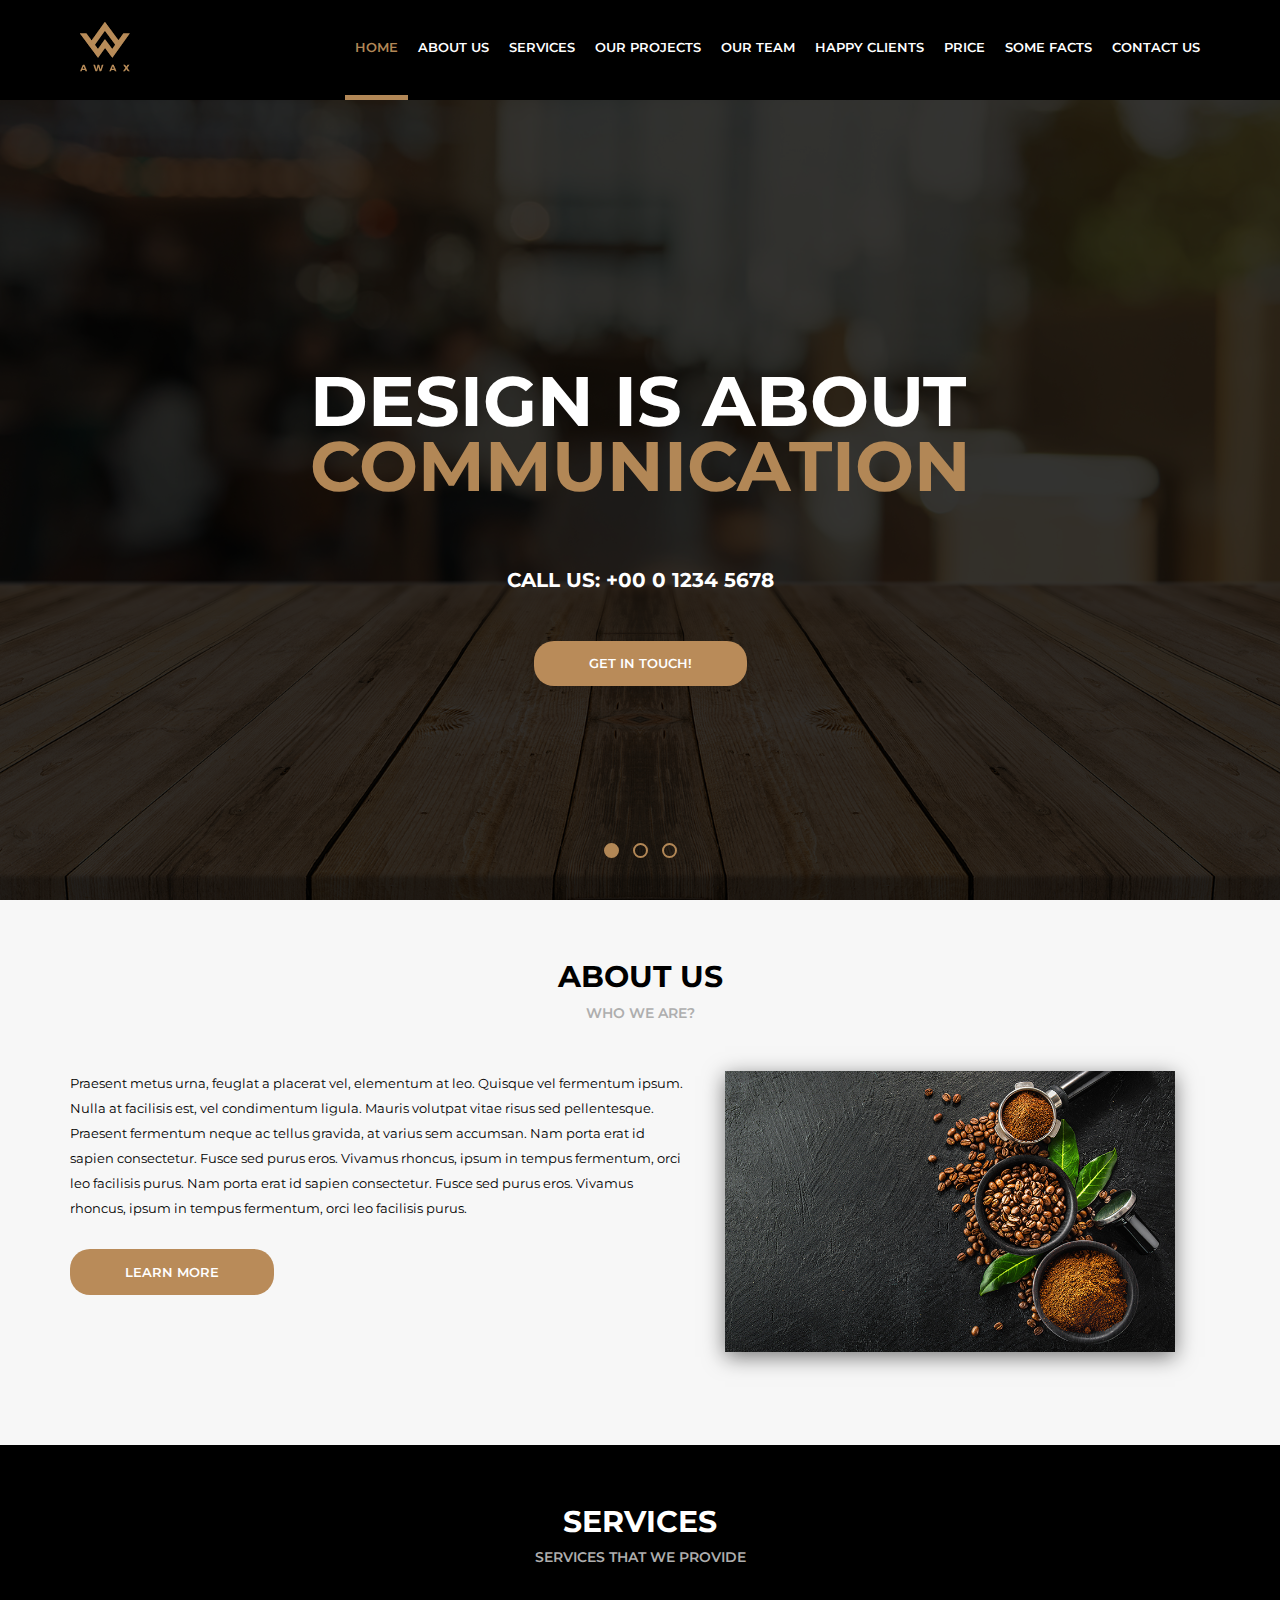
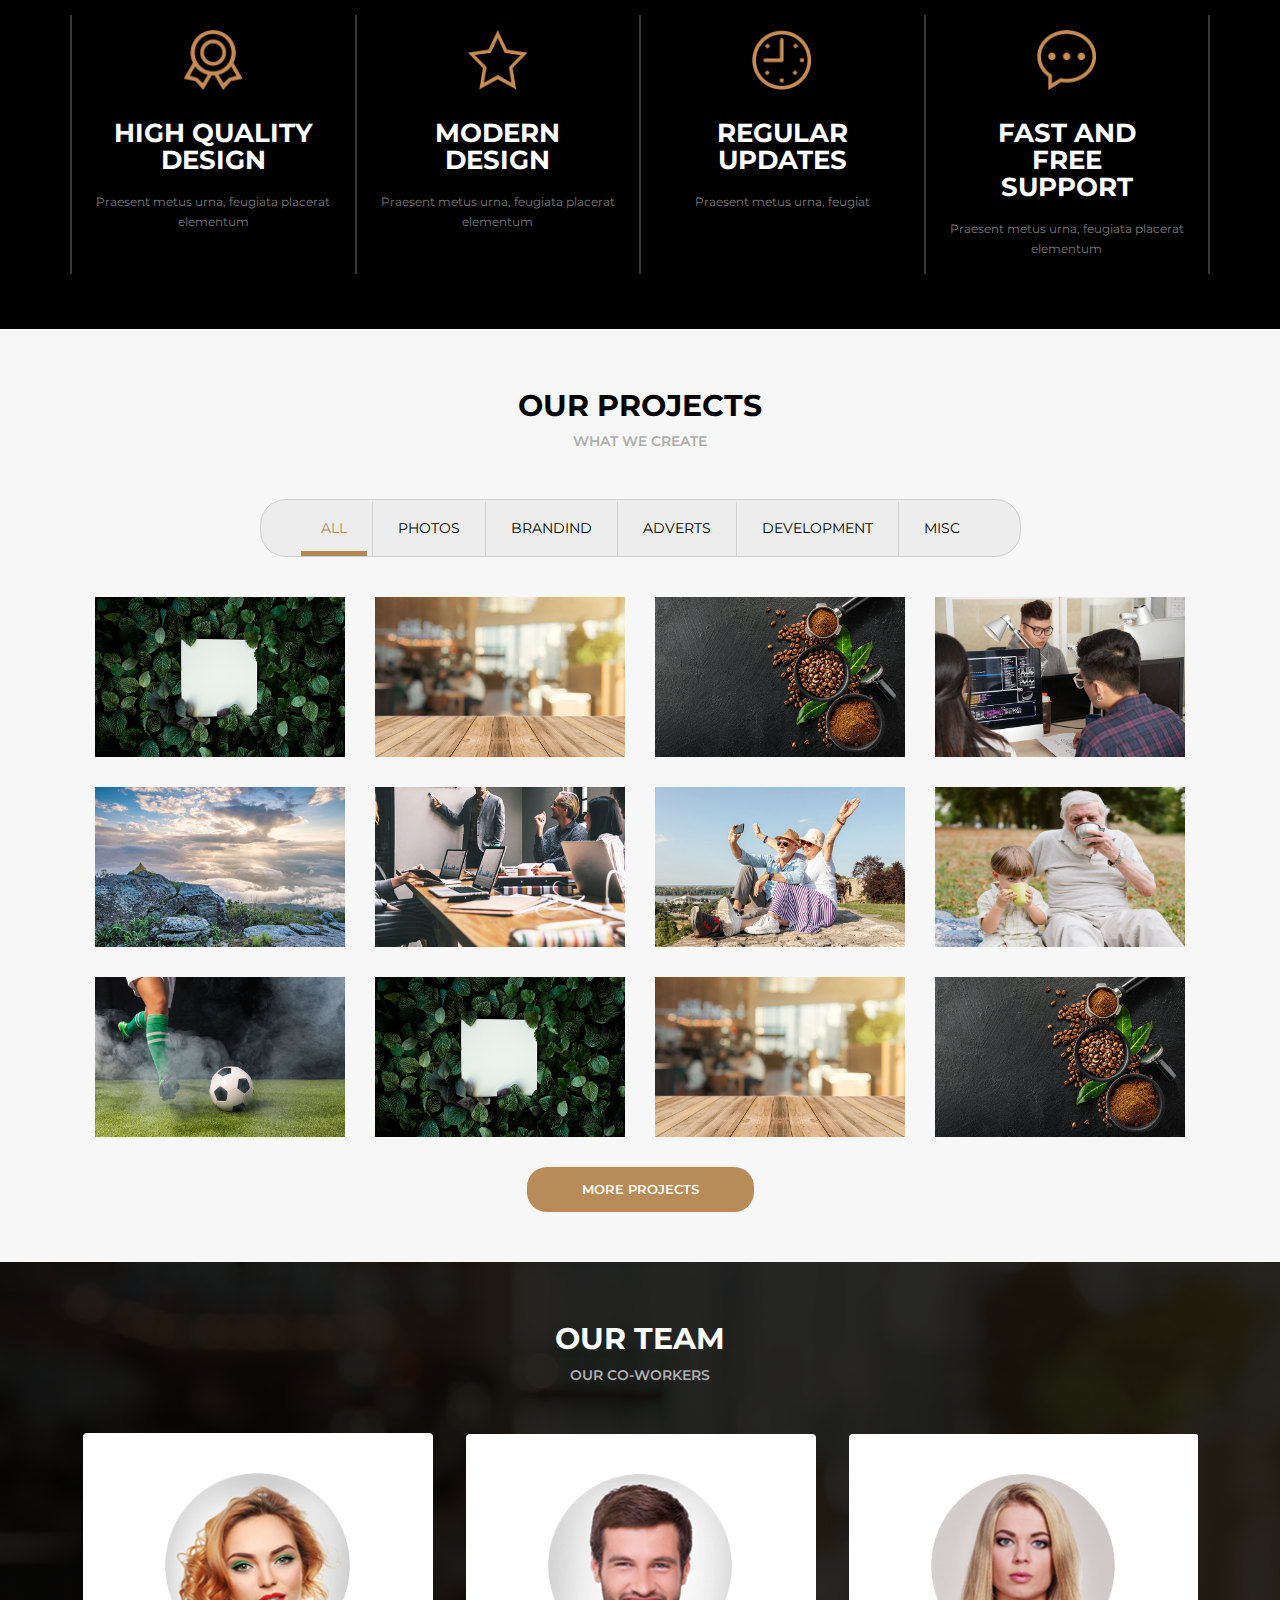
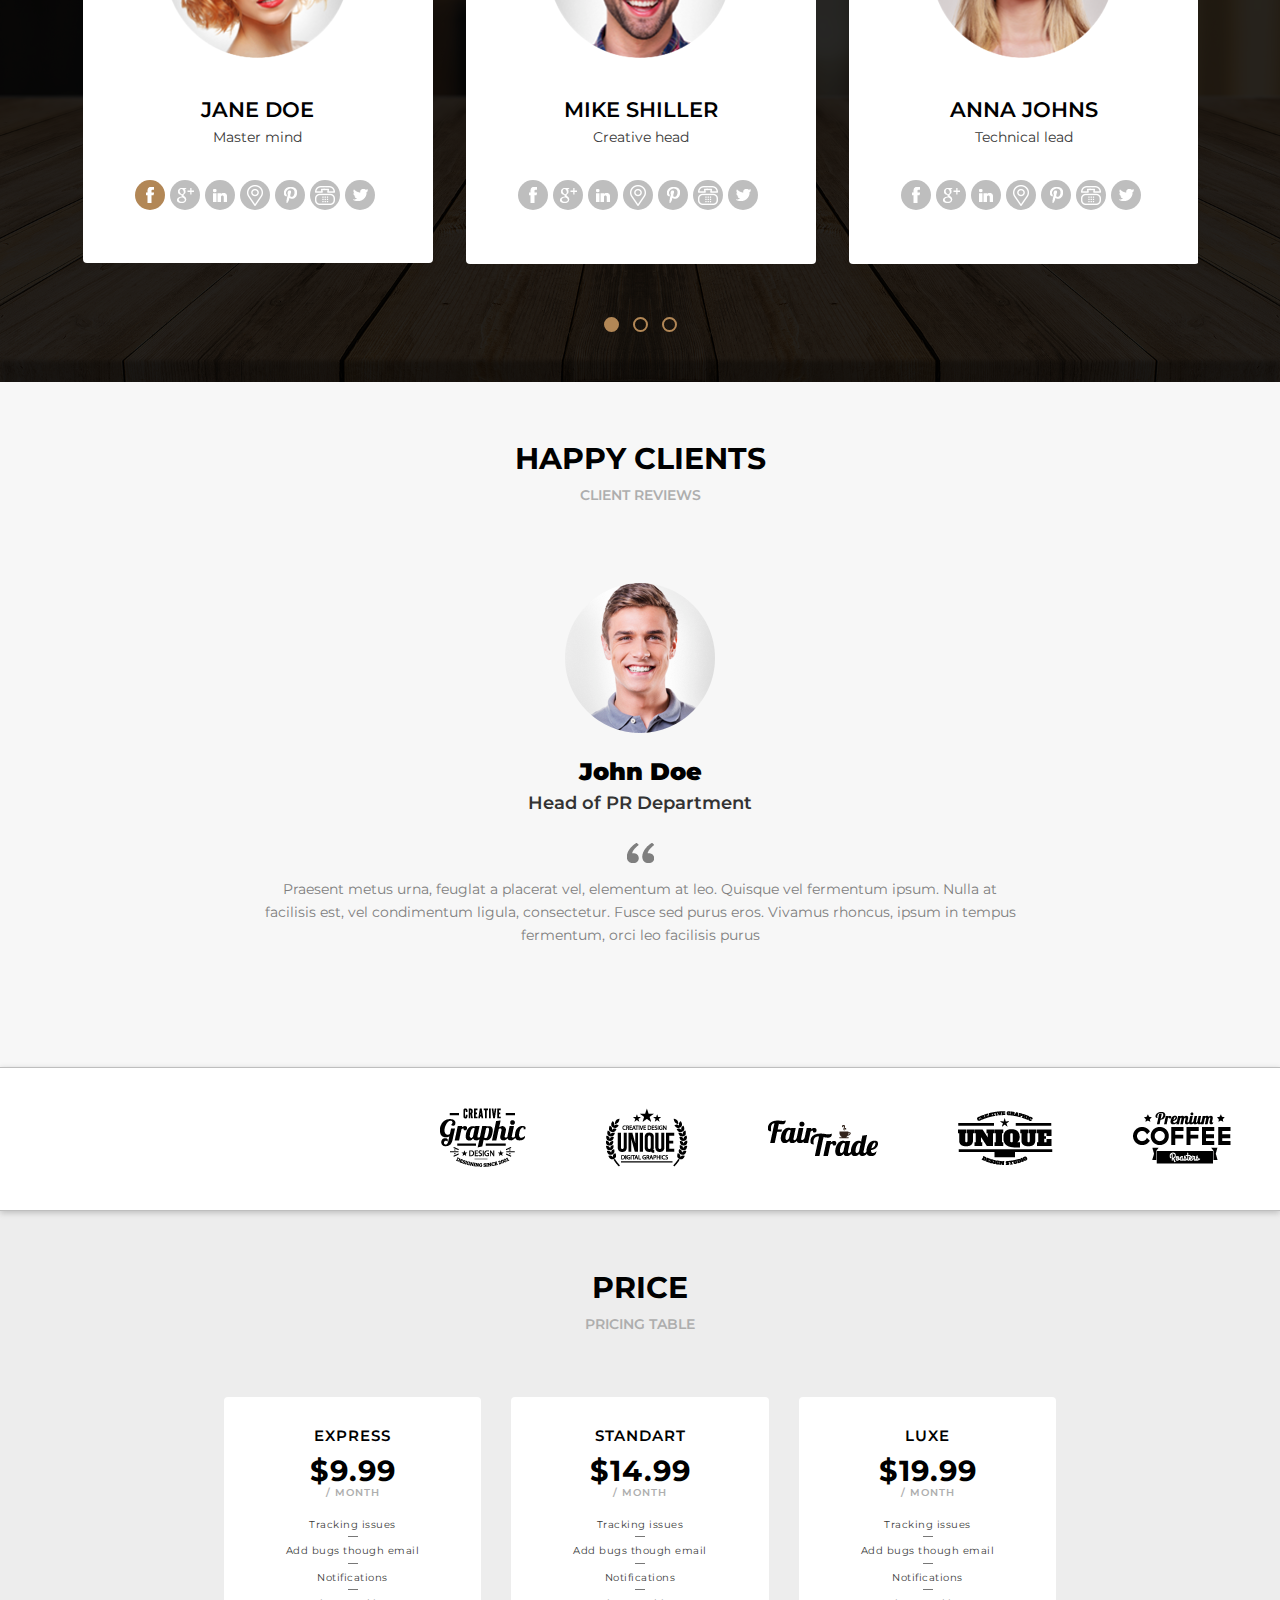
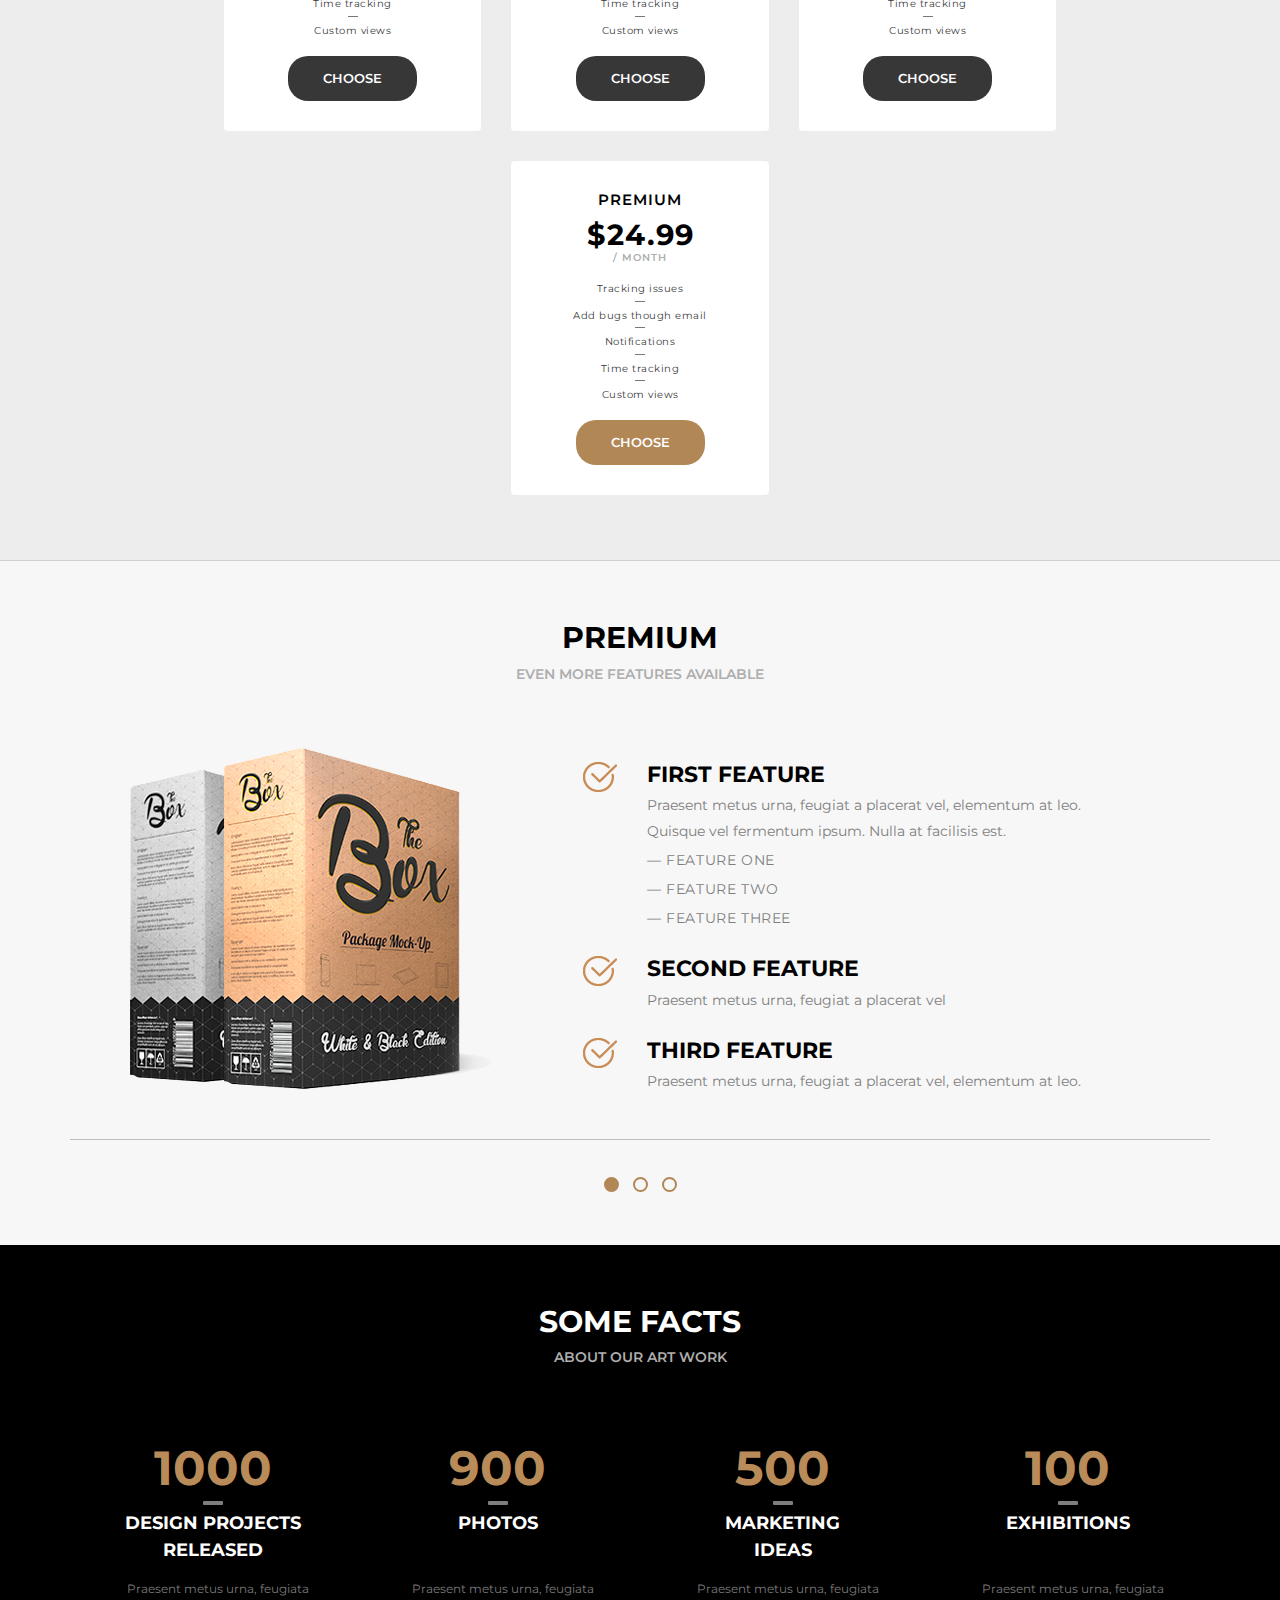
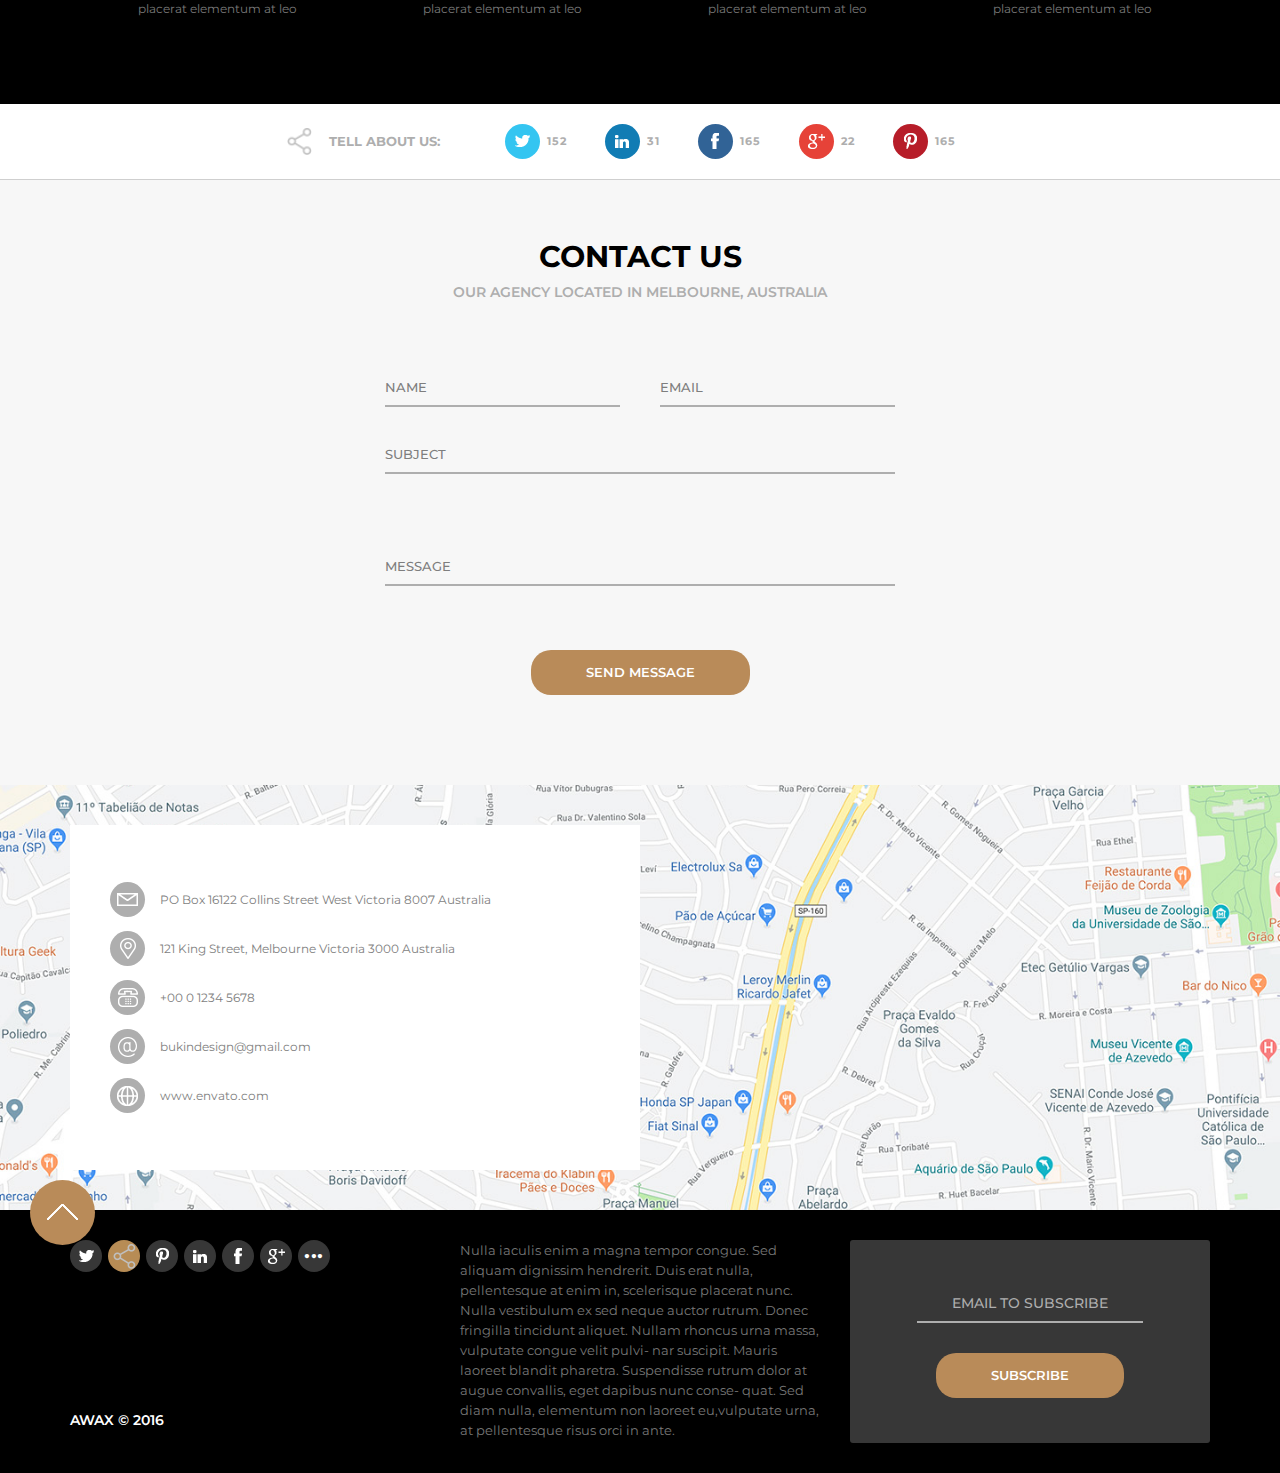
==== commit f425d02f: "add js file and made the nav bars functional, when clicking the link it takes you to the correspondi" ====
--- a/index.html
+++ b/index.html
@@ -1,5 +1,6 @@
 <!DOCTYPE html>
 <html>
+
 <head>
     <meta charset="UTF-8">
     <meta name="viewport" content="width=device-width,minimum-scale=1,initial-scale=1">
@@ -8,8 +9,9 @@
     <link rel="stylesheet" href="assets/css/style.css">
     <title>Awax</title>
 </head>
+
 <body>
-    <header>
+    <header id="home">
         <div class="container">
             <div class="logo">
                 <a href=""><img src="assets/images/logo.png" alt="logo"></a>
@@ -18,15 +20,15 @@
                 <img class="menu-mobile" src="assets/images/menu.png">
                 <nav>
                     <ul>
-                        <li class="active"><a href="">Home</a></li>
-                        <li><a href="">About Us</a></li>
-                        <li><a href="">Services</a></li>
-                        <li><a href="">Our Projects</a></li>
-                        <li><a href="">Our Team</a></li>
-                        <li><a href="">Happy Clients</a></li>
-                        <li><a href="">Price</a></li>
-                        <li><a href="">Some Facts</a></li>
-                        <li><a href="">Contact Us</a></li>
+                        <li><a href="#">Home</a></li>
+                        <li><a href="#aboutUs">About Us</a></li>
+                        <li><a href="#services">Services</a></li>
+                        <li><a href="#ourProjects">Our Projects</a></li>
+                        <li><a href="#ourTeam">Our Team</a></li>
+                        <li><a href="#happyClients">Happy Clients</a></li>
+                        <li><a href="#price">Price</a></li>
+                        <li><a href="#someFacts">Some Facts</a></li>
+                        <li><a href="#contactUs">Contact Us</a></li>
                     </ul>
                 </nav>
             </div>
@@ -56,28 +58,28 @@
             </div>
         </section>
 
-        <section class="default light">
+        <section id="aboutUs" class="default light">
             <div class="section-title">About Us</div>
             <div class="section-desc">Who We Are?</div>
             <div class="section-body container">
                 <div class="about-us">
                     <div class="about-us-text">
                         <p>Praesent metus urna, feuglat a placerat vel, elementum at leo. Quisque vel fermentum
-                        ipsum. Nulla at facilisis est, vel condimentum ligula. Mauris volutpat vitae risus sed
-                        pellentesque. Praesent fermentum neque ac tellus gravida, at varius sem accumsan. Nam
-                        porta erat id sapien consectetur. Fusce sed purus eros. Vivamus rhoncus, ipsum in tempus
-                        fermentum, orci leo facilisis purus. Nam porta erat id sapien consectetur. Fusce sed purus
-                        eros. Vivamus rhoncus, ipsum in tempus fermentum, orci leo facilisis purus.</p><br><br><br>
+                            ipsum. Nulla at facilisis est, vel condimentum ligula. Mauris volutpat vitae risus sed
+                            pellentesque. Praesent fermentum neque ac tellus gravida, at varius sem accumsan. Nam
+                            porta erat id sapien consectetur. Fusce sed purus eros. Vivamus rhoncus, ipsum in tempus
+                            fermentum, orci leo facilisis purus. Nam porta erat id sapien consectetur. Fusce sed purus
+                            eros. Vivamus rhoncus, ipsum in tempus fermentum, orci leo facilisis purus.</p><br><br><br>
                         <a class="button" href="">Learn More</a>
                     </div>
                     <div class="about-us-video">
                         <img src="media/foto3.jpg" alt="foto de futebol">
                     </div>
-                </div>   
-            </div>
-        </section>
-
-        <section class="default dark service">
+                </div>
+            </div>
+        </section>
+
+        <section id="services" class="default dark service">
             <div class="section-title">Services</div>
             <div class="section-desc">Services That We Provide</div>
             <div class="section-body container wrap mobile-container">
@@ -104,21 +106,21 @@
             </div>
         </section>
 
-        <section class="default light less-padding">
+        <section id="ourProjects" class="default light less-padding">
             <div class="section-title">Our Projects</div>
             <div class="section-desc">What We Create</div>
             <div class="section-body container column">
                 <div class="projects-filters">
-                    <div class="filters">
+                    <nav class="filters">
                         <ul>
                             <li><a href="">All</a></li>
-                            <li><a class="active" href="">Photos</a></li>
+                            <li><a href="">Photos</a></li>
                             <li><a href="">Brandind</a></li>
                             <li><a href="">Adverts</a></li>
                             <li><a href="">Development</a></li>
                             <li><a href="">Misc</a></li>
                         </ul>
-                    </div>
+                    </nav>
                 </div>
                 <div class="projects-images-container">
                     <div class="projects-images-container container">
@@ -236,88 +238,88 @@
             </div>
         </section>
 
-        <section class="default dark bg--our-team">
-                <div class="section-title">Our Team</div>
-                <div class="section-desc">Our Co-Workers</div>
-                <div class="section-body container">
-                    <div class="our-team">
-                        <div class="sliders">
-                            <div class="slide">
-                                <div class="slidearea">
-                                    <img class="our-team--avatar" src="media/mulher1.png">
-                                    <div class="our-team--name">Jane Doe</div>
-                                    <div class="our-team--role">Master mind</div>
-                                    <div class="our-team--social">
-                                        <a class="active" href=""><img src="assets/images/facebook.png"></a>
-                                        <a href=""><img src="assets/images/googleplus.png"></a>
-                                        <a href=""><img src="assets/images/linkedin.png"></a>
-                                        <a href=""><img src="assets/images/localizacao.png"></a>
-                                        <a href=""><img src="assets/images/pinterest.png"></a>
-                                        <a href=""><img src="assets/images/telefone.png"></a>
-                                        <a href=""><img src="assets/images/twitter.png"></a>
-                                    </div>
-                                </div>
-                            </div>
-                            <div class="slide">
-                                <div class="slidearea">
-                                    <img class="our-team--avatar" src="media/homem1.png">
-                                    <div class="our-team--name">Mike Shiller</div>
-                                    <div class="our-team--role">Creative head</div>
-                                    <div class="our-team--social">
-                                        <a href=""><img src="assets/images/facebook.png"></a>
-                                        <a href=""><img src="assets/images/googleplus.png"></a>
-                                        <a href=""><img src="assets/images/linkedin.png"></a>
-                                        <a href=""><img src="assets/images/localizacao.png"></a>
-                                        <a href=""><img src="assets/images/pinterest.png"></a>
-                                        <a href=""><img src="assets/images/telefone.png"></a>
-                                        <a href=""><img src="assets/images/twitter.png"></a>
-                                    </div>
-                                </div>
-                            </div>
-                            <div class="slide">
-                                <div class="slidearea">
-                                    <img class="our-team--avatar" src="media/mulher2.png">
-                                    <div class="our-team--name">Anna Johns</div>
-                                    <div class="our-team--role">Technical lead</div>
-                                    <div class="our-team--social">
-                                        <a href=""><img src="assets/images/facebook.png"></a>
-                                        <a href=""><img src="assets/images/googleplus.png"></a>
-                                        <a href=""><img src="assets/images/linkedin.png"></a>
-                                        <a href=""><img src="assets/images/localizacao.png"></a>
-                                        <a href=""><img src="assets/images/pinterest.png"></a>
-                                        <a href=""><img src="assets/images/telefone.png"></a>
-                                        <a href=""><img src="assets/images/twitter.png"></a>
-                                    </div>
-                                </div>
-                            </div>
-                            <div class="slide">
-                                <div class="slidearea">
-                                    <img class="our-team--avatar" src="media/mulher1.png">
-                                    <div class="our-team--name">Jane Doe</div>
-                                    <div class="our-team--role">Master mind</div>
-                                    <div class="our-team--social">
-                                        <a href=""><img src="assets/images/facebook.png"></a>
-                                        <a href=""><img src="assets/images/googleplus.png"></a>
-                                        <a href=""><img src="assets/images/linkedin.png"></a>
-                                        <a href=""><img src="assets/images/localizacao.png"></a>
-                                        <a href=""><img src="assets/images/pinterest.png"></a>
-                                        <a href=""><img src="assets/images/telefone.png"></a>
-                                        <a href=""><img src="assets/images/twitter.png"></a>
-                                    </div>
-                                </div>
-                            </div>
-                        </div>
-                        <div class="sliders-pointers">
-                            <div class="pointer active"></div>
-                            <div class="pointer"></div>
-                            <div class="pointer"></div>
-                        </div>
-                    </div>
-                </div>
-            </div>
-        </section>
-
-        <section class="default light less-padding">
+        <section id="ourTeam" class="default dark bg--our-team">
+            <div class="section-title">Our Team</div>
+            <div class="section-desc">Our Co-Workers</div>
+            <div class="section-body container">
+                <div class="our-team">
+                    <div class="sliders">
+                        <div class="slide">
+                            <div class="slidearea">
+                                <img class="our-team--avatar" src="media/mulher1.png">
+                                <div class="our-team--name">Jane Doe</div>
+                                <div class="our-team--role">Master mind</div>
+                                <div class="our-team--social">
+                                    <a class="active" href=""><img src="assets/images/facebook.png"></a>
+                                    <a href=""><img src="assets/images/googleplus.png"></a>
+                                    <a href=""><img src="assets/images/linkedin.png"></a>
+                                    <a href=""><img src="assets/images/localizacao.png"></a>
+                                    <a href=""><img src="assets/images/pinterest.png"></a>
+                                    <a href=""><img src="assets/images/telefone.png"></a>
+                                    <a href=""><img src="assets/images/twitter.png"></a>
+                                </div>
+                            </div>
+                        </div>
+                        <div class="slide">
+                            <div class="slidearea">
+                                <img class="our-team--avatar" src="media/homem1.png">
+                                <div class="our-team--name">Mike Shiller</div>
+                                <div class="our-team--role">Creative head</div>
+                                <div class="our-team--social">
+                                    <a href=""><img src="assets/images/facebook.png"></a>
+                                    <a href=""><img src="assets/images/googleplus.png"></a>
+                                    <a href=""><img src="assets/images/linkedin.png"></a>
+                                    <a href=""><img src="assets/images/localizacao.png"></a>
+                                    <a href=""><img src="assets/images/pinterest.png"></a>
+                                    <a href=""><img src="assets/images/telefone.png"></a>
+                                    <a href=""><img src="assets/images/twitter.png"></a>
+                                </div>
+                            </div>
+                        </div>
+                        <div class="slide">
+                            <div class="slidearea">
+                                <img class="our-team--avatar" src="media/mulher2.png">
+                                <div class="our-team--name">Anna Johns</div>
+                                <div class="our-team--role">Technical lead</div>
+                                <div class="our-team--social">
+                                    <a href=""><img src="assets/images/facebook.png"></a>
+                                    <a href=""><img src="assets/images/googleplus.png"></a>
+                                    <a href=""><img src="assets/images/linkedin.png"></a>
+                                    <a href=""><img src="assets/images/localizacao.png"></a>
+                                    <a href=""><img src="assets/images/pinterest.png"></a>
+                                    <a href=""><img src="assets/images/telefone.png"></a>
+                                    <a href=""><img src="assets/images/twitter.png"></a>
+                                </div>
+                            </div>
+                        </div>
+                        <div class="slide">
+                            <div class="slidearea">
+                                <img class="our-team--avatar" src="media/mulher1.png">
+                                <div class="our-team--name">Jane Doe</div>
+                                <div class="our-team--role">Master mind</div>
+                                <div class="our-team--social">
+                                    <a href=""><img src="assets/images/facebook.png"></a>
+                                    <a href=""><img src="assets/images/googleplus.png"></a>
+                                    <a href=""><img src="assets/images/linkedin.png"></a>
+                                    <a href=""><img src="assets/images/localizacao.png"></a>
+                                    <a href=""><img src="assets/images/pinterest.png"></a>
+                                    <a href=""><img src="assets/images/telefone.png"></a>
+                                    <a href=""><img src="assets/images/twitter.png"></a>
+                                </div>
+                            </div>
+                        </div>
+                    </div>
+                    <div class="sliders-pointers">
+                        <div class="pointer active"></div>
+                        <div class="pointer"></div>
+                        <div class="pointer"></div>
+                    </div>
+                </div>
+            </div>
+            </div>
+        </section>
+
+        <section id="happyClients" class="default light less-padding">
             <div class="section-title">Happy Clients</div>
             <div class="section-desc">Client Reviews</div>
             <div class="section-body container">
@@ -330,21 +332,21 @@
                                 <div class="happy-clients--role">Head of PR Department</div>
                                 <img src="assets/images/quote.png">
                                 <div class="happy-clients--desc">
-                                    <p>Praesent metus urna, feuglat a placerat vel, elementum at leo. 
-                                        Quisque vel fermentum ipsum. Nulla at facilisis est, vel condimentum ligula, 
+                                    <p>Praesent metus urna, feuglat a placerat vel, elementum at leo.
+                                        Quisque vel fermentum ipsum. Nulla at facilisis est, vel condimentum ligula,
                                         consectetur. Fusce sed purus eros. Vivamus rhoncus, ipsum in tempus fermentum,
                                         orci leo facilisis purus
                                     </p>
                                 </div>
                             </div>
                         </div>
-                    <div class="sliders-pointers">
-                        <div class="pointer active"></div>
-                        <div class="pointer"></div>
-                        <div class="pointer"></div>
-                    </div>
-                </div>
-            </div>
+                        <div class="sliders-pointers">
+                            <div class="pointer active"></div>
+                            <div class="pointer"></div>
+                            <div class="pointer"></div>
+                        </div>
+                    </div>
+                </div>
         </section>
 
         <section class="partners">
@@ -358,7 +360,7 @@
             </div>
         </section>
 
-        <section class="default light less-padding bg--prices">
+        <section id="price" class="default light less-padding bg--prices">
             <div class="section-title">Price</div>
             <div class="section-desc">Pricing Table</div>
             <div class="section-body">
@@ -453,7 +455,7 @@
                                             <div class="feature-title">First Feature</div>
                                             <div class="feature-desc">
                                                 <p>Praesent metus urna, feugiat a placerat vel, elementum at leo.
-                                                Quisque vel fermentum ipsum. Nulla at facilisis est.</p>
+                                                    Quisque vel fermentum ipsum. Nulla at facilisis est.</p>
                                                 <span>— Feature One</span>
                                                 <span>— Feature Two</span>
                                                 <span>— Feature Three</span>
@@ -491,7 +493,7 @@
             </div>
         </section>
 
-        <section class="default dark facts-padding">
+        <section id="someFacts" class="default dark facts-padding">
             <div class="section-title">Some Facts</div>
             <div class="section-desc">About our Art Work</div>
             <div class="section-body container wrap mobile-container">
@@ -522,7 +524,7 @@
             </div>
         </section>
 
-        <section class="social-media--contact-us">
+        <section id="contactUs" class="social-media--contact-us">
             <img class="share" src="assets/images/share.png">
             <h1>Tell About Us:</h1>
             <div class="social-medias twitter">
@@ -553,8 +555,8 @@
             <div class="section-body container column">
                 <div class="contact-us--area">
                     <div class="name-email">
-                    <h4 class="name">Name</h4>
-                    <h4 class="email">Email</h4>
+                        <h4 class="name">Name</h4>
+                        <h4 class="email">Email</h4>
                     </div>
                     <h4 class="subject">Subject</h4>
                     <h4 class="message">Message</h4>
@@ -602,9 +604,13 @@
                     <a href=""><img src="assets/images/linkedin.png"></a>
                     <a href=""><img src="assets/images/facebook.png"></a>
                     <a href=""><img src="assets/images/googleplus.png"></a>
-                    <a id="pontinhos" href=""><p>...</p></a>
-                </div>
-                <div class="footer-copyright"><p>Awax © 2016</p></div>
+                    <a id="pontinhos" href="">
+                        <p>...</p>
+                    </a>
+                </div>
+                <div class="footer-copyright">
+                    <p>Awax © 2016</p>
+                </div>
             </div>
             <div class="footer-desc">
                 <p>Nulla iaculis enim a magna tempor congue. Sed aliquam
@@ -624,10 +630,10 @@
             </div>
         </div>
         <div class="seta">
-            <a href=""><img src="assets/images/seta_pra_cima.png"></a>
+            <a href="#home"><img src="assets/images/seta_pra_cima.png"></a>
         </div>
     </footer>
-
+    <script src="/assets/js/script.js"></script>
 </body>
 
 </html>--- a/assets/css/style.css
+++ b/assets/css/style.css
@@ -2,6 +2,7 @@
     margin: 0;
     padding: 0;
     box-sizing: border-box;
+    scroll-behavior: smooth;
 }
 body {
     font-family: 'Montserrat', 'sans-serif';
@@ -287,6 +288,10 @@
 .projects-images-area img {
     width: inherit;
     height: inherit;
+}
+.projects-images-area:hover {
+    scale: 1.1;
+    transition: 0.4s ease;
 }
 .projects-images--info {
     position: absolute;
@@ -1100,9 +1105,9 @@
         font-size: 16px;
         margin-left: 30px;;
     }
-    .menu li.active a {
-        border: 0;
-        color: #B28756;
+    .menu li a:hover,
+    .menu .active a {
+        border: none;
     }
     .banner h1 {
         font-size: 30px;
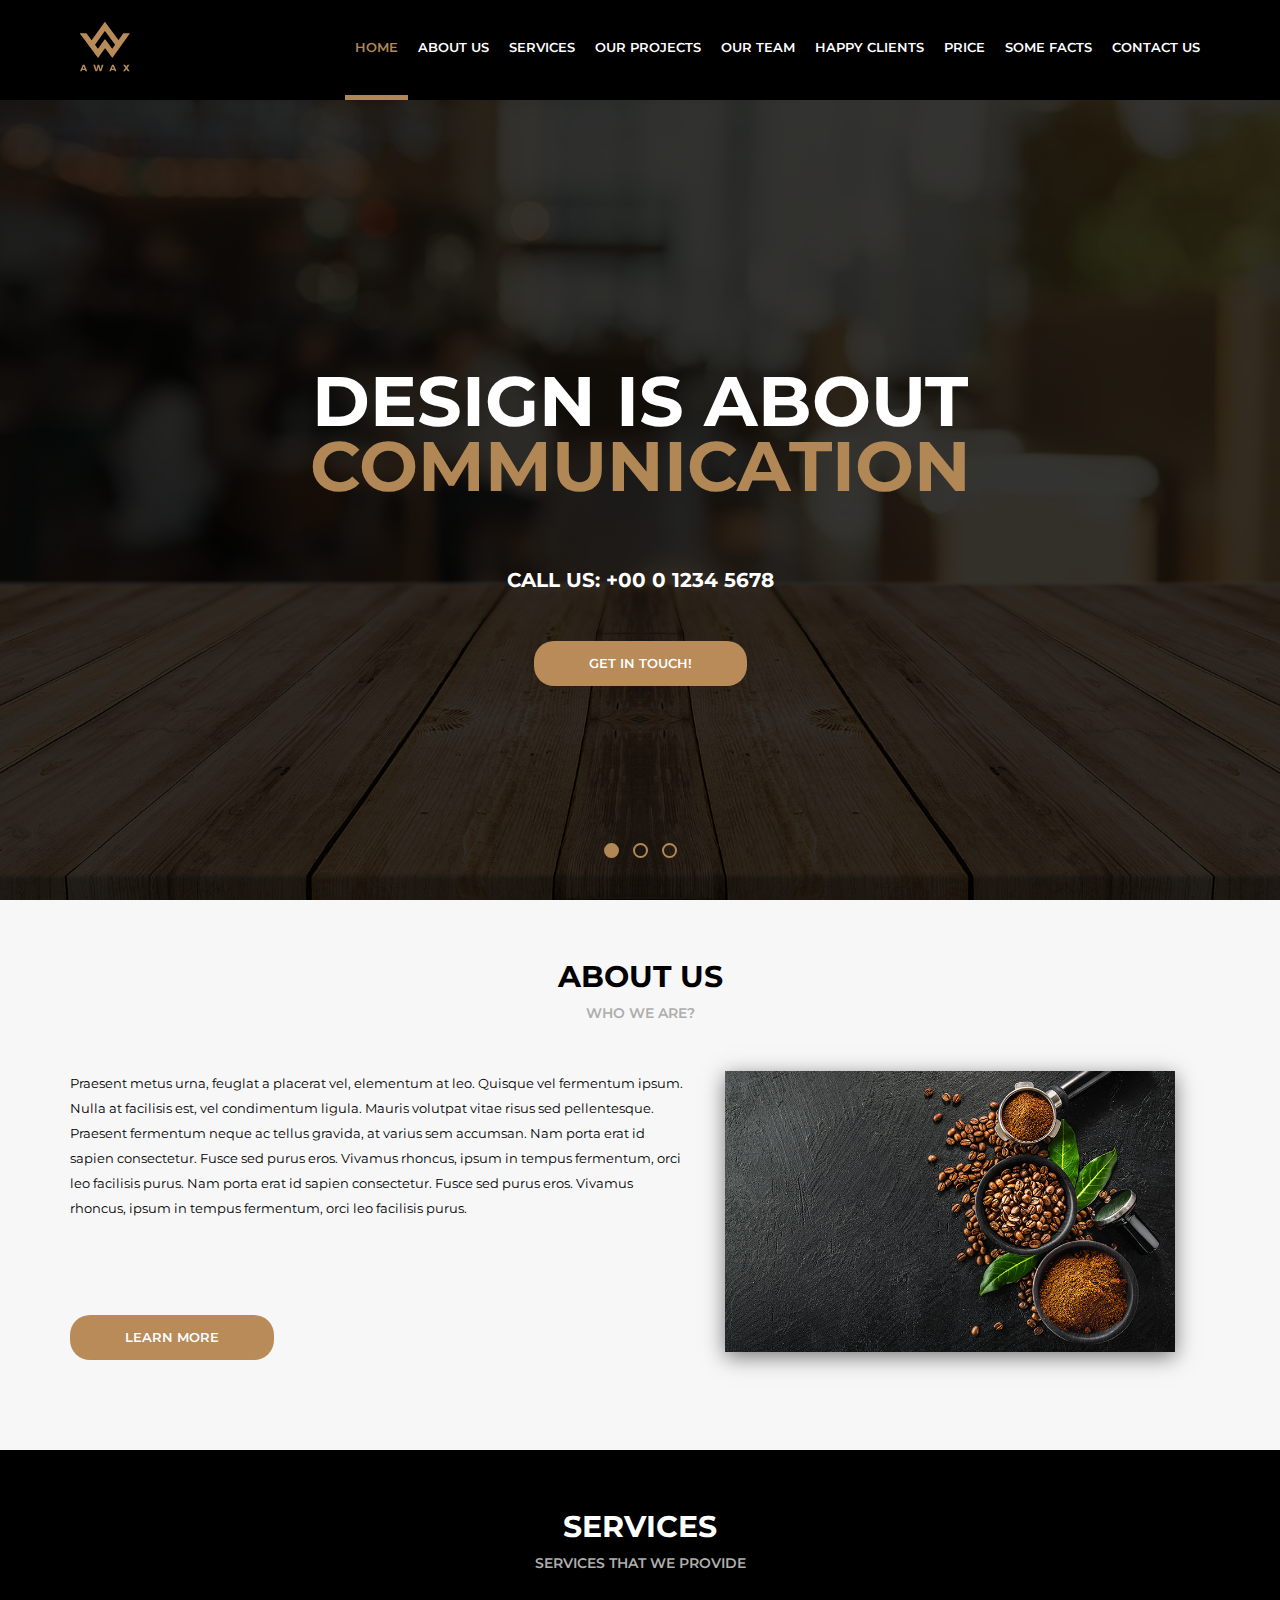
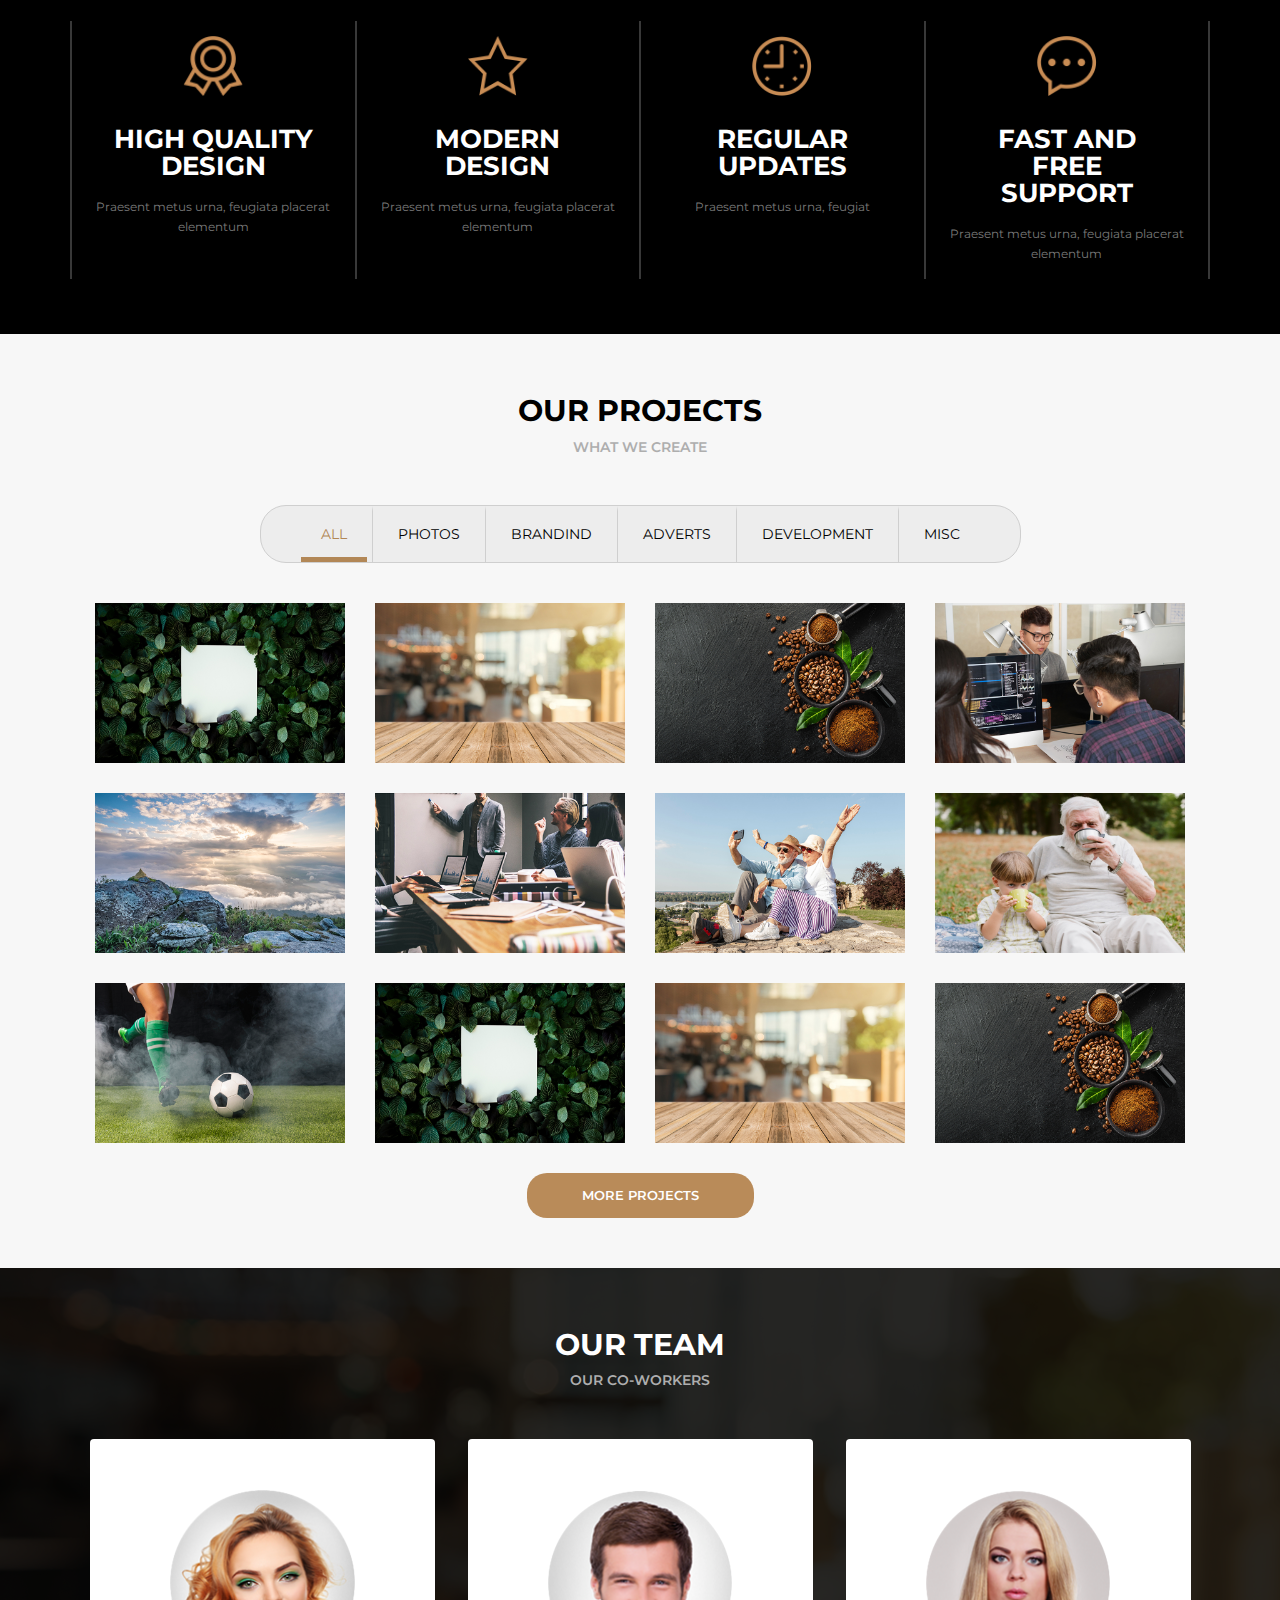
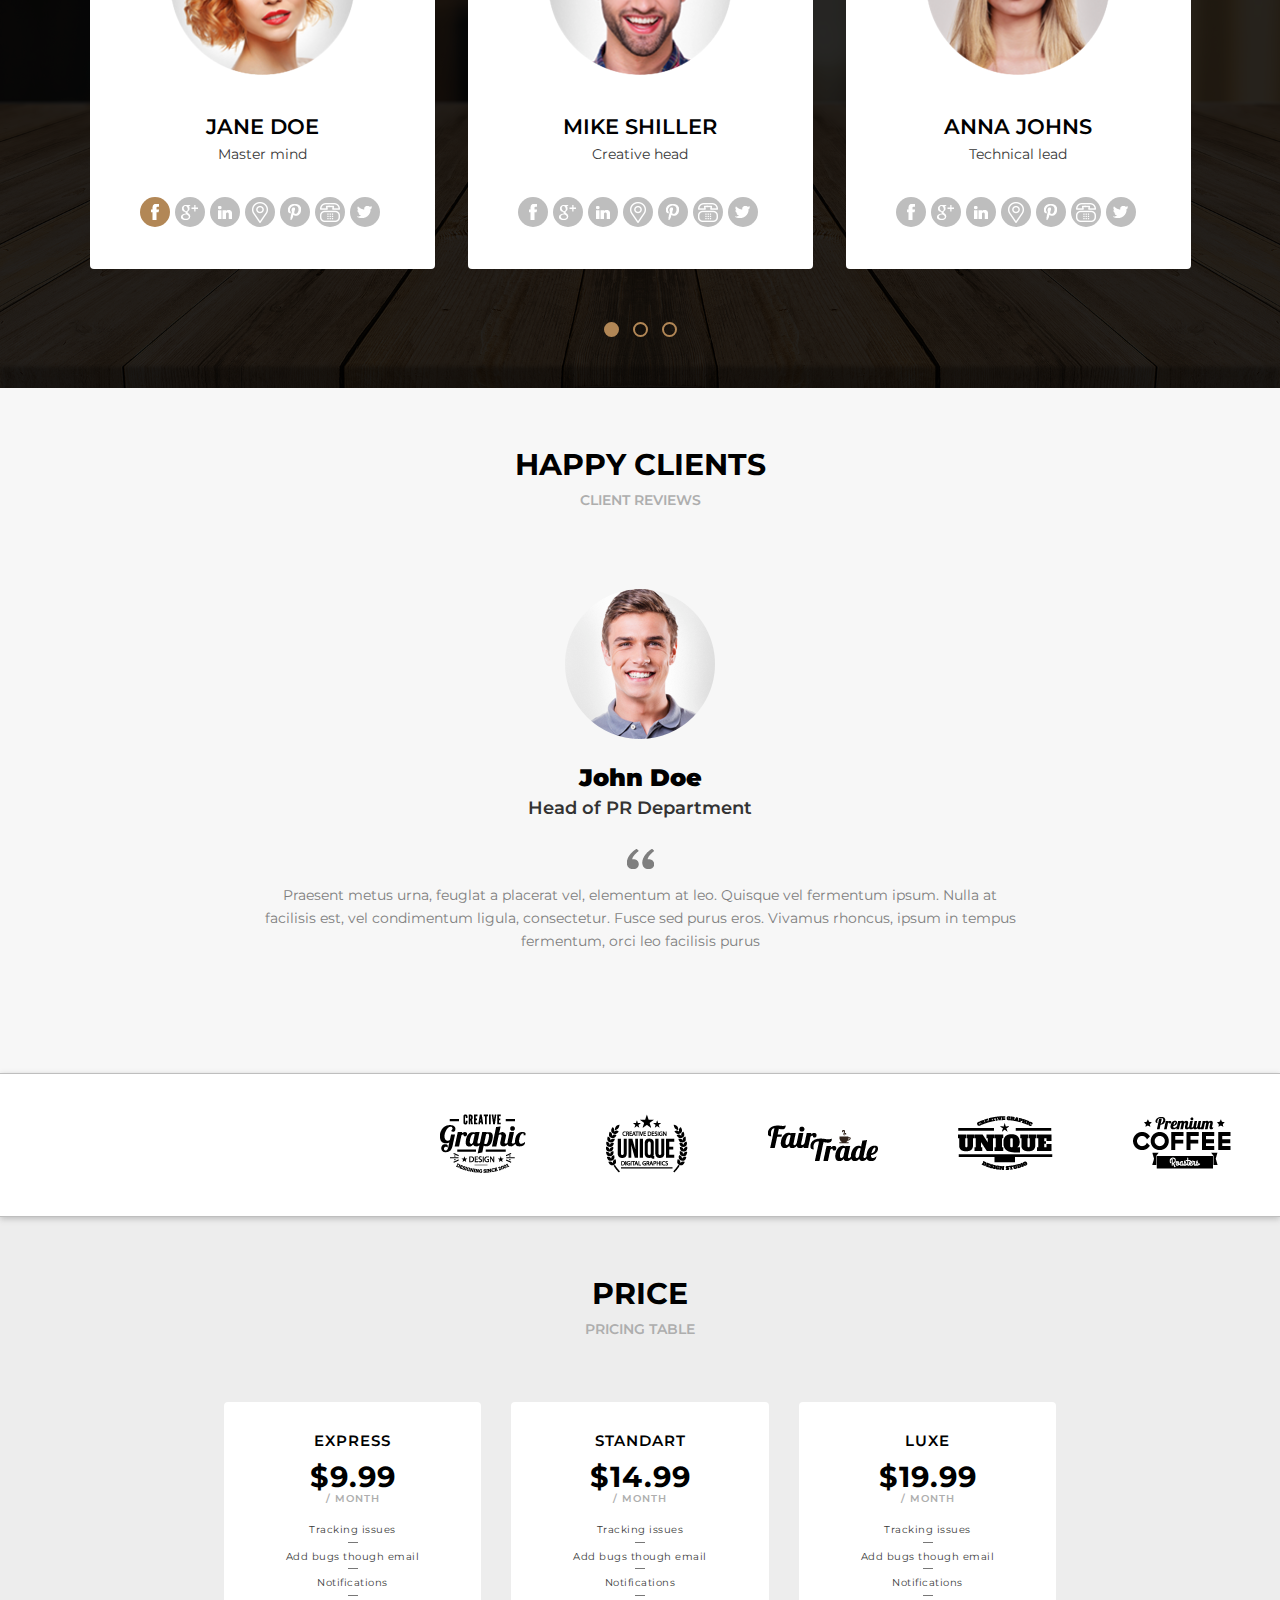
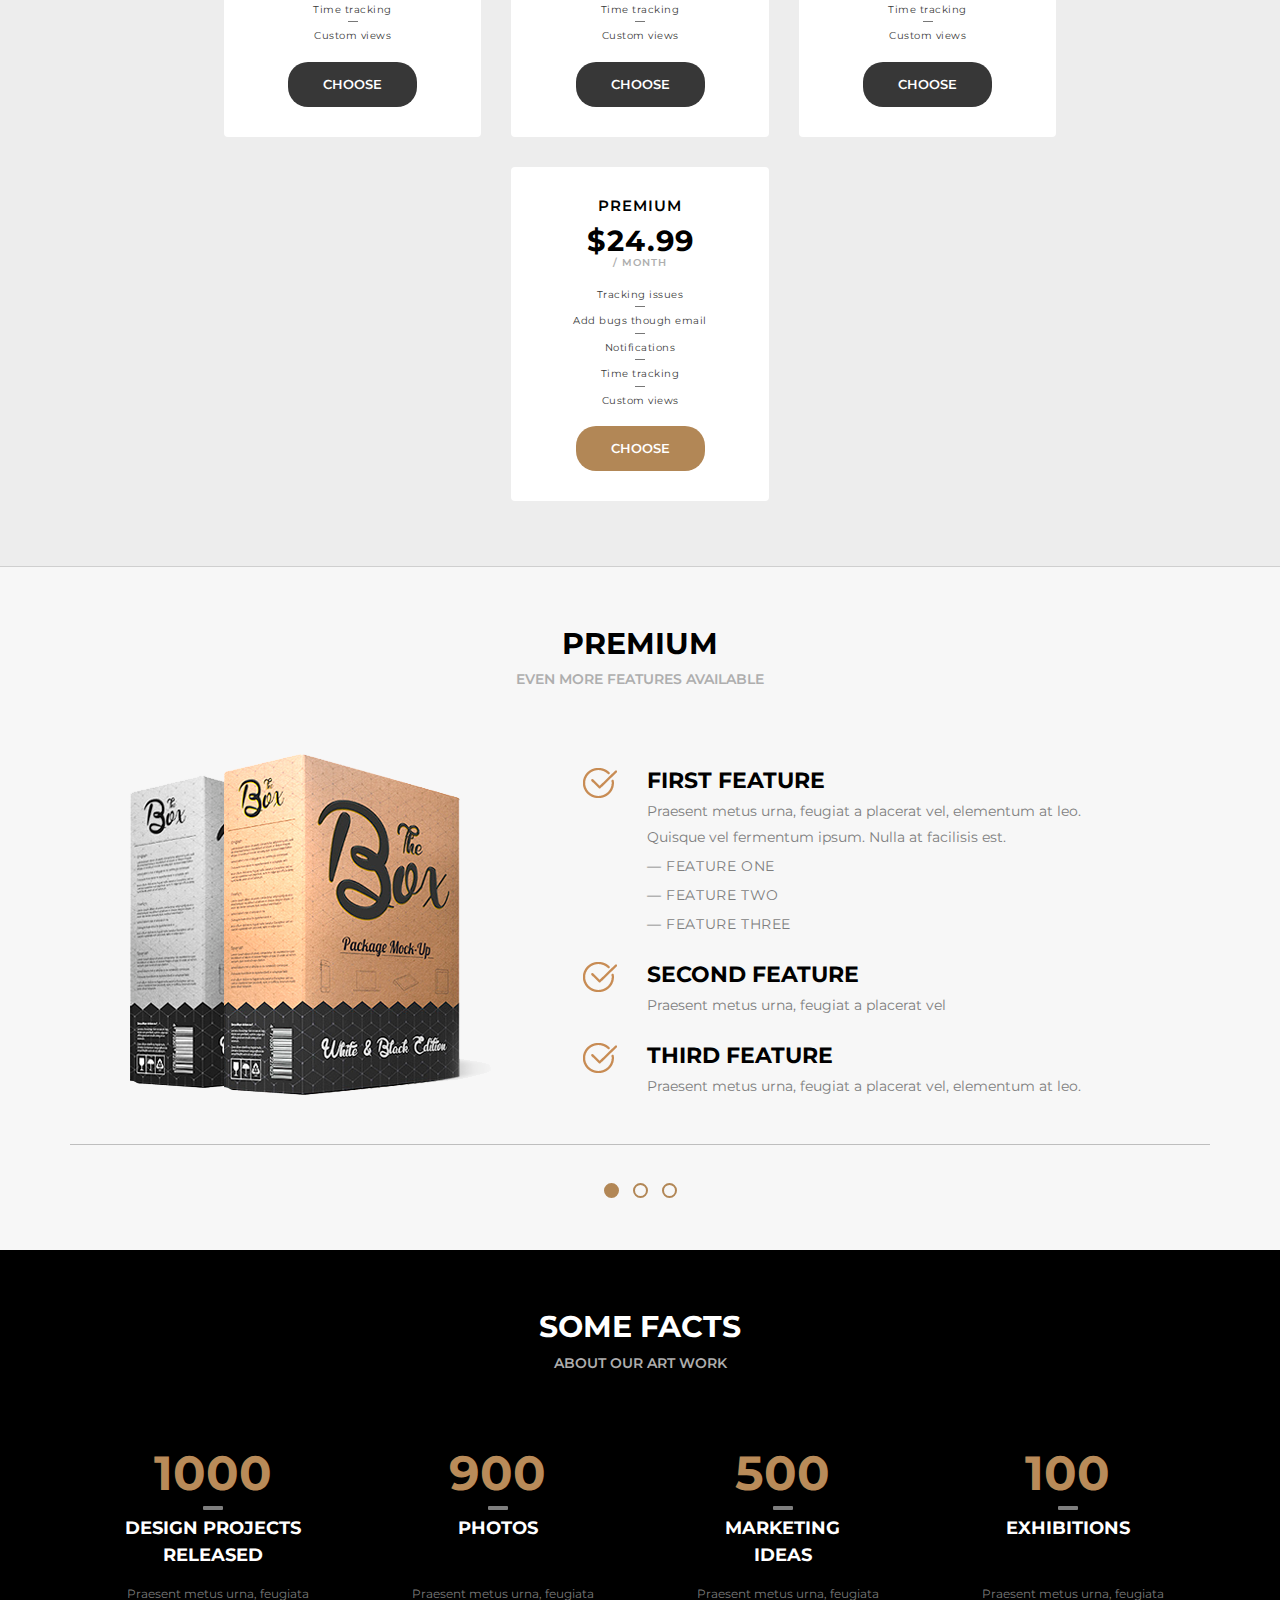
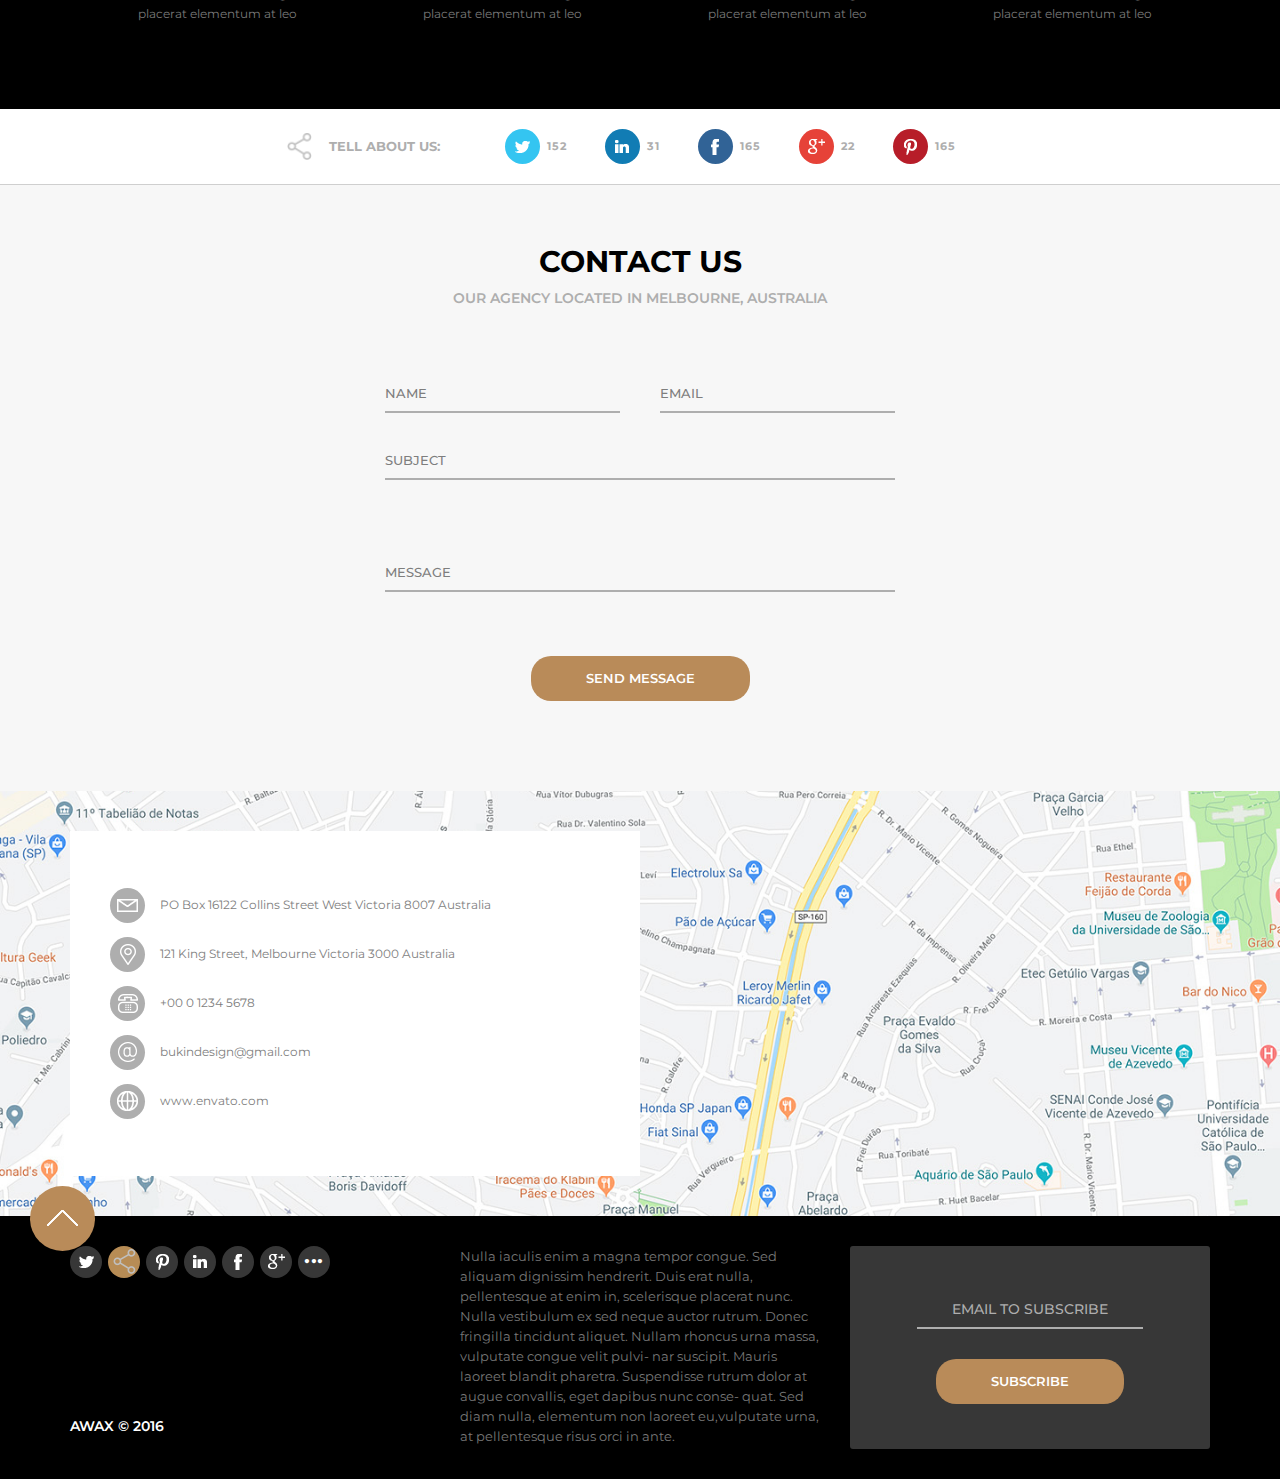
==== commit e4bc6acc: "i decided for now only make the fist slider, the rest of the site needed to be remade so i'll do tha" ====
--- a/index.html
+++ b/index.html
@@ -2,638 +2,630 @@
 <html>
 
 <head>
-    <meta charset="UTF-8">
-    <meta name="viewport" content="width=device-width,minimum-scale=1,initial-scale=1">
-    <link rel="stylesheet" href="assets/css/normalize.css">
-    <link href="https://fonts.googleapis.com/css?family=Montserrat:300,400,600,700&display=swap" rel="stylesheet">
-    <link rel="stylesheet" href="assets/css/style.css">
-    <title>Awax</title>
+	<meta charset="UTF-8">
+	<meta name="viewport" content="width=device-width,minimum-scale=1,initial-scale=1">
+	<link rel="stylesheet" href="assets/css/normalize.css">
+	<link href="https://fonts.googleapis.com/css?family=Montserrat:300,400,600,700&display=swap" rel="stylesheet">
+	<link rel="stylesheet" href="assets/css/style.css">
+	<title>Awax</title>
 </head>
 
 <body>
-    <header id="home">
-        <div class="container">
-            <div class="logo">
-                <a href=""><img src="assets/images/logo.png" alt="logo"></a>
-            </div>
-            <div class="menu">
-                <img class="menu-mobile" src="assets/images/menu.png">
-                <nav>
-                    <ul>
-                        <li><a href="#">Home</a></li>
-                        <li><a href="#aboutUs">About Us</a></li>
-                        <li><a href="#services">Services</a></li>
-                        <li><a href="#ourProjects">Our Projects</a></li>
-                        <li><a href="#ourTeam">Our Team</a></li>
-                        <li><a href="#happyClients">Happy Clients</a></li>
-                        <li><a href="#price">Price</a></li>
-                        <li><a href="#someFacts">Some Facts</a></li>
-                        <li><a href="#contactUs">Contact Us</a></li>
-                    </ul>
-                </nav>
-            </div>
-        </div>
-    </header>
-    <main>
-        <section class="banner">
-            <div class="sliders">
-                <div class="slide">
-                    <div class="slidearea">
-                        <h1>Design is about<br><span>Communication</span></h1>
-                        <h2>Call Us: +00 0 1234 5678</h2>
-                        <a class="button" href="">Get in Touch!</a>
-                    </div>
-                </div>
-                <div class="slide">
-                    ...2
-                </div>
-                <div class="slide">
-                    ...3
-                </div>
-            </div>
-            <div class="sliders-pointers">
-                <div class="pointer active"></div>
-                <div class="pointer"></div>
-                <div class="pointer"></div>
-            </div>
-        </section>
-
-        <section id="aboutUs" class="default light">
-            <div class="section-title">About Us</div>
-            <div class="section-desc">Who We Are?</div>
-            <div class="section-body container">
-                <div class="about-us">
-                    <div class="about-us-text">
-                        <p>Praesent metus urna, feuglat a placerat vel, elementum at leo. Quisque vel fermentum
-                            ipsum. Nulla at facilisis est, vel condimentum ligula. Mauris volutpat vitae risus sed
-                            pellentesque. Praesent fermentum neque ac tellus gravida, at varius sem accumsan. Nam
-                            porta erat id sapien consectetur. Fusce sed purus eros. Vivamus rhoncus, ipsum in tempus
-                            fermentum, orci leo facilisis purus. Nam porta erat id sapien consectetur. Fusce sed purus
-                            eros. Vivamus rhoncus, ipsum in tempus fermentum, orci leo facilisis purus.</p><br><br><br>
-                        <a class="button" href="">Learn More</a>
-                    </div>
-                    <div class="about-us-video">
-                        <img src="media/foto3.jpg" alt="foto de futebol">
-                    </div>
-                </div>
-            </div>
-        </section>
-
-        <section id="services" class="default dark service">
-            <div class="section-title">Services</div>
-            <div class="section-desc">Services That We Provide</div>
-            <div class="section-body container wrap mobile-container">
-                <div class="services">
-                    <img src="assets/images/medalha.png" alt="medalha">
-                    <h1>High Quality Design</h1>
-                    <p>Praesent metus urna, feugiata placerat elementum</p>
-                </div>
-                <div class="services">
-                    <img src="assets/images/estrela.png" alt="estrela">
-                    <h1>Modern Design</h1>
-                    <p>Praesent metus urna, feugiata placerat elementum</p>
-                </div>
-                <div class="services">
-                    <img src="assets/images/relogio.png" alt="updates">
-                    <h1>Regular Updates</h1>
-                    <p>Praesent metus urna, feugiat</p>
-                </div>
-                <div class="services">
-                    <img src="assets/images/balao.png" alt="support">
-                    <h1>Fast and Free Support</h1>
-                    <p>Praesent metus urna, feugiata placerat elementum</p>
-                </div>
-            </div>
-        </section>
-
-        <section id="ourProjects" class="default light less-padding">
-            <div class="section-title">Our Projects</div>
-            <div class="section-desc">What We Create</div>
-            <div class="section-body container column">
-                <div class="projects-filters">
-                    <nav class="filters">
-                        <ul>
-                            <li><a href="">All</a></li>
-                            <li><a href="">Photos</a></li>
-                            <li><a href="">Brandind</a></li>
-                            <li><a href="">Adverts</a></li>
-                            <li><a href="">Development</a></li>
-                            <li><a href="">Misc</a></li>
-                        </ul>
-                    </nav>
-                </div>
-                <div class="projects-images-container">
-                    <div class="projects-images-container container">
-                        <div class="projects-images">
-                            <div class="projects-images-area">
-                                <div class="projects-images--info">
-                                    <h3>About</h3>
-                                    <p>Praesent metus urna, feugiat a placerat elementum at leo</p>
-                                </div>
-                                <img src="media/foto1.jpg" alt="foto 1">
-                            </div>
-                        </div>
-                        <div class="projects-images">
-                            <div class="projects-images-area">
-                                <div class="projects-images--info">
-                                    <h3>About</h3>
-                                    <p>Praesent metus urna, feugiat a placerat elementum at leo</p>
-                                </div>
-                                <img src="media/foto2.jpg" alt="foto 2">
-                            </div>
-                        </div>
-                        <div class="projects-images">
-                            <div class="projects-images-area">
-                                <div class="projects-images--info">
-                                    <h3>About</h3>
-                                    <p>Praesent metus urna, feugiat a placerat elementum at leo</p>
-                                </div>
-                                <img src="media/foto3.jpg" alt="foto 3">
-                            </div>
-                        </div>
-                        <div class="projects-images">
-                            <div class="projects-images-area">
-                                <div class="projects-images--info">
-                                    <h3>About</h3>
-                                    <p>Praesent metus urna, feugiat a placerat elementum at leo</p>
-                                </div>
-                                <img src="media/foto4.jpg" alt="foto 4">
-                            </div>
-                        </div>
-                        <div class="projects-images">
-                            <div class="projects-images-area">
-                                <div class="projects-images--info">
-                                    <h3>About</h3>
-                                    <p>Praesent metus urna, feugiat a placerat elementum at leo</p>
-                                </div>
-                                <img src="media/foto5.jpg" alt="foto 5">
-                            </div>
-                        </div>
-                        <div class="projects-images">
-                            <div class="projects-images-area">
-                                <div class="projects-images--info">
-                                    <h3>About</h3>
-                                    <p>Praesent metus urna, feugiat a placerat elementum at leo</p>
-                                </div>
-                                <img src="media/foto6.jpg" alt="foto 6">
-                            </div>
-                        </div>
-                        <div class="projects-images">
-                            <div class="projects-images-area">
-                                <div class="projects-images--info">
-                                    <h3>About</h3>
-                                    <p>Praesent metus urna, feugiat a placerat elementum at leo</p>
-                                </div>
-                                <img src="media/foto7.jpg" alt="foto 7">
-                            </div>
-                        </div>
-                        <div class="projects-images">
-                            <div class="projects-images-area">
-                                <div class="projects-images--info">
-                                    <h3>About</h3>
-                                    <p>Praesent metus urna, feugiat a placerat elementum at leo</p>
-                                </div>
-                                <img src="media/foto8.jpg" alt="foto 8">
-                            </div>
-                        </div>
-                        <div class="projects-images">
-                            <div class="projects-images-area">
-                                <div class="projects-images--info">
-                                    <h3>About</h3>
-                                    <p>Praesent metus urna, feugiat a placerat elementum at leo</p>
-                                </div>
-                                <img src="media/foto9.jpg" alt="foto 9">
-                            </div>
-                        </div>
-                        <div class="projects-images">
-                            <div class="projects-images-area">
-                                <div class="projects-images--info">
-                                    <h3>About</h3>
-                                    <p>Praesent metus urna, feugiat a placerat elementum at leo</p>
-                                </div>
-                                <img src="media/foto1.jpg" alt="foto 1">
-                            </div>
-                        </div>
-                        <div class="projects-images">
-                            <div class="projects-images-area">
-                                <div class="projects-images--info">
-                                    <h3>About</h3>
-                                    <p>Praesent metus urna, feugiat a placerat elementum at leo</p>
-                                </div>
-                                <img src="media/foto2.jpg" alt="foto 2">
-                            </div>
-                        </div>
-                        <div class="projects-images">
-                            <div class="projects-images-area">
-                                <div class="projects-images--info">
-                                    <h3>About</h3>
-                                    <p>Praesent metus urna, feugiat a placerat elementum at leo</p>
-                                </div>
-                                <img src="media/foto3.jpg" alt="foto 3">
-                            </div>
-                        </div>
-                    </div>
-                </div>
-                <a class="btn-project button" href="">More Projects</a>
-            </div>
-        </section>
-
-        <section id="ourTeam" class="default dark bg--our-team">
-            <div class="section-title">Our Team</div>
-            <div class="section-desc">Our Co-Workers</div>
-            <div class="section-body container">
-                <div class="our-team">
-                    <div class="sliders">
-                        <div class="slide">
-                            <div class="slidearea">
-                                <img class="our-team--avatar" src="media/mulher1.png">
-                                <div class="our-team--name">Jane Doe</div>
-                                <div class="our-team--role">Master mind</div>
-                                <div class="our-team--social">
-                                    <a class="active" href=""><img src="assets/images/facebook.png"></a>
-                                    <a href=""><img src="assets/images/googleplus.png"></a>
-                                    <a href=""><img src="assets/images/linkedin.png"></a>
-                                    <a href=""><img src="assets/images/localizacao.png"></a>
-                                    <a href=""><img src="assets/images/pinterest.png"></a>
-                                    <a href=""><img src="assets/images/telefone.png"></a>
-                                    <a href=""><img src="assets/images/twitter.png"></a>
-                                </div>
-                            </div>
-                        </div>
-                        <div class="slide">
-                            <div class="slidearea">
-                                <img class="our-team--avatar" src="media/homem1.png">
-                                <div class="our-team--name">Mike Shiller</div>
-                                <div class="our-team--role">Creative head</div>
-                                <div class="our-team--social">
-                                    <a href=""><img src="assets/images/facebook.png"></a>
-                                    <a href=""><img src="assets/images/googleplus.png"></a>
-                                    <a href=""><img src="assets/images/linkedin.png"></a>
-                                    <a href=""><img src="assets/images/localizacao.png"></a>
-                                    <a href=""><img src="assets/images/pinterest.png"></a>
-                                    <a href=""><img src="assets/images/telefone.png"></a>
-                                    <a href=""><img src="assets/images/twitter.png"></a>
-                                </div>
-                            </div>
-                        </div>
-                        <div class="slide">
-                            <div class="slidearea">
-                                <img class="our-team--avatar" src="media/mulher2.png">
-                                <div class="our-team--name">Anna Johns</div>
-                                <div class="our-team--role">Technical lead</div>
-                                <div class="our-team--social">
-                                    <a href=""><img src="assets/images/facebook.png"></a>
-                                    <a href=""><img src="assets/images/googleplus.png"></a>
-                                    <a href=""><img src="assets/images/linkedin.png"></a>
-                                    <a href=""><img src="assets/images/localizacao.png"></a>
-                                    <a href=""><img src="assets/images/pinterest.png"></a>
-                                    <a href=""><img src="assets/images/telefone.png"></a>
-                                    <a href=""><img src="assets/images/twitter.png"></a>
-                                </div>
-                            </div>
-                        </div>
-                        <div class="slide">
-                            <div class="slidearea">
-                                <img class="our-team--avatar" src="media/mulher1.png">
-                                <div class="our-team--name">Jane Doe</div>
-                                <div class="our-team--role">Master mind</div>
-                                <div class="our-team--social">
-                                    <a href=""><img src="assets/images/facebook.png"></a>
-                                    <a href=""><img src="assets/images/googleplus.png"></a>
-                                    <a href=""><img src="assets/images/linkedin.png"></a>
-                                    <a href=""><img src="assets/images/localizacao.png"></a>
-                                    <a href=""><img src="assets/images/pinterest.png"></a>
-                                    <a href=""><img src="assets/images/telefone.png"></a>
-                                    <a href=""><img src="assets/images/twitter.png"></a>
-                                </div>
-                            </div>
-                        </div>
-                    </div>
-                    <div class="sliders-pointers">
-                        <div class="pointer active"></div>
-                        <div class="pointer"></div>
-                        <div class="pointer"></div>
-                    </div>
-                </div>
-            </div>
-            </div>
-        </section>
-
-        <section id="happyClients" class="default light less-padding">
-            <div class="section-title">Happy Clients</div>
-            <div class="section-desc">Client Reviews</div>
-            <div class="section-body container">
-                <div class="happy-clients-area">
-                    <div class="sliders">
-                        <div class="slide">
-                            <div class="slidearea">
-                                <img class="happy-clients--avatar" src="media/homem2.png">
-                                <div class="happy-clients--name">John Doe</div>
-                                <div class="happy-clients--role">Head of PR Department</div>
-                                <img src="assets/images/quote.png">
-                                <div class="happy-clients--desc">
-                                    <p>Praesent metus urna, feuglat a placerat vel, elementum at leo.
-                                        Quisque vel fermentum ipsum. Nulla at facilisis est, vel condimentum ligula,
-                                        consectetur. Fusce sed purus eros. Vivamus rhoncus, ipsum in tempus fermentum,
-                                        orci leo facilisis purus
-                                    </p>
-                                </div>
-                            </div>
-                        </div>
-                        <div class="sliders-pointers">
-                            <div class="pointer active"></div>
-                            <div class="pointer"></div>
-                            <div class="pointer"></div>
-                        </div>
-                    </div>
-                </div>
-        </section>
-
-        <section class="partners">
-            <div class="partners-logos container wrap">
-                <a href=""><img src="media/empresa1.png"></a>
-                <a href=""><img src="media/empresa2.png"></a>
-                <a href=""><img src="media/empresa3.png"></a>
-                <a href=""><img src="media/empresa4.png"></a>
-                <a href=""><img src="media/empresa5.png"></a>
-                <a href=""><img src="media/empresa6.png"></a>
-            </div>
-        </section>
-
-        <section id="price" class="default light less-padding bg--prices">
-            <div class="section-title">Price</div>
-            <div class="section-desc">Pricing Table</div>
-            <div class="section-body">
-                <div class="price-area container">
-                    <div class="price-items">
-                        <div class="price-item--class">Express</div>
-                        <div class="price-item--prices">$9.99</div>
-                        <div class="price-item--monthly">/ Month</div>
-                        <div class="price-item--class-content">
-                            <p>Tracking issues</p>
-                            <span class="price-item--separator"></span>
-                            <p>Add bugs though email</p>
-                            <span class="price-item--separator"></span>
-                            <p>Notifications</p>
-                            <span class="price-item--separator"></span>
-                            <p>Time tracking</p>
-                            <span class="price-item--separator"></span>
-                            <p>Custom views</p>
-                        </div>
-                        <a class="button" href="">Choose</a>
-                    </div>
-                    <div class="price-items">
-                        <div class="price-item--class">Standart</div>
-                        <div class="price-item--prices">$14.99</div>
-                        <div class="price-item--monthly">/ Month</div>
-                        <div class="price-item--class-content">
-                            <p>Tracking issues</p>
-                            <span class="price-item--separator"></span>
-                            <p>Add bugs though email</p>
-                            <span class="price-item--separator"></span>
-                            <p>Notifications</p>
-                            <span class="price-item--separator"></span>
-                            <p>Time tracking</p>
-                            <span class="price-item--separator"></span>
-                            <p>Custom views</p>
-                        </div>
-                        <a class="button" href="">Choose</a>
-                    </div>
-                    <div class="price-items">
-                        <div class="price-item--class">Luxe</div>
-                        <div class="price-item--prices">$19.99</div>
-                        <div class="price-item--monthly">/ Month</div>
-                        <div class="price-item--class-content">
-                            <p>Tracking issues</p>
-                            <span class="price-item--separator"></span>
-                            <p>Add bugs though email</p>
-                            <span class="price-item--separator"></span>
-                            <p>Notifications</p>
-                            <span class="price-item--separator"></span>
-                            <p>Time tracking</p>
-                            <span class="price-item--separator"></span>
-                            <p>Custom views</p>
-                        </div>
-                        <a class="button" href="">Choose</a>
-                    </div>
-                    <div class="price-items">
-                        <div class="price-item--class">Premium</div>
-                        <div class="price-item--prices">$24.99</div>
-                        <div class="price-item--monthly">/ Month</div>
-                        <div class="price-item--class-content">
-                            <p>Tracking issues</p>
-                            <span class="price-item--separator"></span>
-                            <p>Add bugs though email</p>
-                            <span class="price-item--separator"></span>
-                            <p>Notifications</p>
-                            <span class="price-item--separator"></span>
-                            <p>Time tracking</p>
-                            <span class="price-item--separator"></span>
-                            <p>Custom views</p>
-                        </div>
-                        <a class="button active" href="">Choose</a>
-                    </div>
-                </div>
-            </div>
-        </section>
-
-        <section class="default light less-padding">
-            <div class="section-title">Premium</div>
-            <div class="section-desc">Even more features available</div>
-            <div class="section-body container">
-                <div class="premium-area">
-                    <div class="sliders">
-                        <div class="slide">
-                            <div class="slidearea">
-                                <div class="premium-boxes">
-                                    <img src="media/livros.png">
-                                </div>
-                                <div class="premium-features-area">
-                                    <div class="feature">
-                                        <img src="assets/images/check.png">
-                                        <div class="feature-desc--area">
-                                            <div class="feature-title">First Feature</div>
-                                            <div class="feature-desc">
-                                                <p>Praesent metus urna, feugiat a placerat vel, elementum at leo.
-                                                    Quisque vel fermentum ipsum. Nulla at facilisis est.</p>
-                                                <span>— Feature One</span>
-                                                <span>— Feature Two</span>
-                                                <span>— Feature Three</span>
-                                            </div>
-                                        </div>
-                                    </div>
-                                    <div class="feature">
-                                        <img src="assets/images/check.png">
-                                        <div class="feature-desc--area">
-                                            <div class="feature-title">Second Feature</div>
-                                            <div class="feature-desc">
-                                                <p>Praesent metus urna, feugiat a placerat vel</p>
-                                            </div>
-                                        </div>
-                                    </div>
-                                    <div class="feature">
-                                        <img src="assets/images/check.png">
-                                        <div class="feature-desc--area">
-                                            <div class="feature-title">Third Feature</div>
-                                            <div class="feature-desc">
-                                                <p>Praesent metus urna, feugiat a placerat vel, elementum at leo.</p>
-                                            </div>
-                                        </div>
-                                    </div>
-                                </div>
-                            </div>
-                        </div>
-                    </div>
-                    <div class="sliders-pointers">
-                        <div class="pointer active"></div>
-                        <div class="pointer"></div>
-                        <div class="pointer"></div>
-                    </div>
-                </div>
-            </div>
-        </section>
-
-        <section id="someFacts" class="default dark facts-padding">
-            <div class="section-title">Some Facts</div>
-            <div class="section-desc">About our Art Work</div>
-            <div class="section-body container wrap mobile-container">
-                <div class="facts">
-                    <h1>1000</h1>
-                    <span></span>
-                    <h2>Design Projects Released</h2>
-                    <p>Praesent metus urna, feugiata placerat elementum at leo</p>
-                </div>
-                <div class="facts">
-                    <h1>900</h1>
-                    <span></span>
-                    <h2>Photos</h2>
-                    <p>Praesent metus urna, feugiata placerat elementum at leo</p>
-                </div>
-                <div class="facts">
-                    <h1>500</h1>
-                    <span></span>
-                    <h2>Marketing<br>Ideas</h2>
-                    <p>Praesent metus urna, feugiata placerat elementum at leo</p>
-                </div>
-                <div class="facts">
-                    <h1>100</h1>
-                    <span></span>
-                    <h2>Exhibitions</h2>
-                    <p>Praesent metus urna, feugiata placerat elementum at leo</p>
-                </div>
-            </div>
-        </section>
-
-        <section id="contactUs" class="social-media--contact-us">
-            <img class="share" src="assets/images/share.png">
-            <h1>Tell About Us:</h1>
-            <div class="social-medias twitter">
-                <a href=""><img src="assets/images/twitter.png"></a>
-                <p>152</p>
-            </div>
-            <div class="social-medias linkedin">
-                <a href=""><img src="assets/images/linkedin.png"></a>
-                <p>31</p>
-            </div>
-            <div class="social-medias facebook">
-                <a href=""><img src="assets/images/facebook.png"></a>
-                <p>165</p>
-            </div>
-            <div class="social-medias google-plus">
-                <a href=""><img src="assets/images/googleplus.png"></a>
-                <p>22</p>
-            </div>
-            <div class="social-medias pinterest">
-                <a href=""><img src="assets/images/pinterest.png"></a>
-                <p>165</p>
-            </div>
-        </section>
-
-        <section class="default light">
-            <div class="section-title">Contact Us</div>
-            <div class="section-desc">Our Agency Located in Melbourne, Australia</div>
-            <div class="section-body container column">
-                <div class="contact-us--area">
-                    <div class="name-email">
-                        <h4 class="name">Name</h4>
-                        <h4 class="email">Email</h4>
-                    </div>
-                    <h4 class="subject">Subject</h4>
-                    <h4 class="message">Message</h4>
-                </div>
-                <a class="button active" href="">Send Message</a>
-            </div>
-        </section>
-
-        <section class="section-map">
-            <div class="section-map--area">
-                <div class="section-map--info">
-                    <div class="section-map--info-item">
-                        <a href=""><img src="assets/images/carta.png"></a>
-                        <p>PO Box 16122 Collins Street West Victoria 8007 Australia</p>
-                    </div>
-                    <div class="section-map--info-item">
-                        <a href=""><img src="assets/images/localizacao.png"></a>
-                        <p>121 King Street, Melbourne Victoria 3000 Australia</p>
-                    </div>
-                    <div class="section-map--info-item">
-                        <a href=""><img src="assets/images/telefone.png"></a>
-                        <p>+00 0 1234 5678</p>
-                    </div>
-                    <div class="section-map--info-item">
-                        <a href=""><img src="assets/images/arroba.png"></a>
-                        <p>bukindesign@gmail.com</p>
-                    </div>
-                    <div class="section-map--info-item">
-                        <a href=""><img src="assets/images/web.png"></a>
-                        <p>www.envato.com</p>
-                    </div>
-                </div>
-            </div>
-        </section>
-
-    </main>
-
-    <footer class="footer-area">
-        <div class="footer-area--content">
-            <div class="footer-social--area">
-                <div class="footer-social--icons">
-                    <a href=""><img src="assets/images/twitter.png"></a>
-                    <a class="active" href=""><img src="assets/images/share.png"></a>
-                    <a href=""><img src="assets/images/pinterest.png"></a>
-                    <a href=""><img src="assets/images/linkedin.png"></a>
-                    <a href=""><img src="assets/images/facebook.png"></a>
-                    <a href=""><img src="assets/images/googleplus.png"></a>
-                    <a id="pontinhos" href="">
-                        <p>...</p>
-                    </a>
-                </div>
-                <div class="footer-copyright">
-                    <p>Awax © 2016</p>
-                </div>
-            </div>
-            <div class="footer-desc">
-                <p>Nulla iaculis enim a magna tempor congue. Sed aliquam
-                    dignissim hendrerit. Duis erat nulla, pellentesque at enim
-                    in, scelerisque placerat nunc. Nulla vestibulum ex sed
-                    neque auctor rutrum. Donec fringilla tincidunt aliquet.
-                    Nullam rhoncus urna massa, vulputate congue velit pulvi-
-                    nar suscipit. Mauris laoreet blandit pharetra. Suspendisse
-                    rutrum dolor at augue convallis, eget dapibus nunc conse-
-                    quat. Sed diam nulla, elementum non laoreet eu,vulputate
-                    urna, at pellentesque risus orci in ante.
-                </p>
-            </div>
-            <div class="footer-subscribe">
-                <h3>Email to Subscribe</h3>
-                <a class="button" href="">Subscribe</a>
-            </div>
-        </div>
-        <div class="seta">
-            <a href="#home"><img src="assets/images/seta_pra_cima.png"></a>
-        </div>
-    </footer>
-    <script src="/assets/js/script.js"></script>
+	<header id="home">
+		<div class="container">
+			<div class="logo">
+				<a href=""><img src="assets/images/logo.png" alt="logo"></a>
+			</div>
+			<div class="menu">
+				<img class="menu-mobile" src="assets/images/menu.png">
+				<nav>
+					<ul>
+						<li><a href="#">Home</a></li>
+						<li><a href="#aboutUs">About Us</a></li>
+						<li><a href="#services">Services</a></li>
+						<li><a href="#ourProjects">Our Projects</a></li>
+						<li><a href="#ourTeam">Our Team</a></li>
+						<li><a href="#happyClients">Happy Clients</a></li>
+						<li><a href="#price">Price</a></li>
+						<li><a href="#someFacts">Some Facts</a></li>
+						<li><a href="#contactUs">Contact Us</a></li>
+					</ul>
+				</nav>
+			</div>
+		</div>
+	</header>
+	<main>
+		<section class="banner">
+			<div class="sliders">
+				<div class="slide">
+					<div class="slidearea">
+						<h1>Design is about<br><span>Communication</span></h1>
+						<h2>Call Us: +00 0 1234 5678</h2>
+						<a class="button" href="">Get in Touch!</a>
+					</div>
+				</div>
+				<div class="slide">
+					<div class="slidearea">
+						<h1>Second Slide<br><span>Communication</span></h1>
+						<h2>Call Us: +00 0 1234 5678</h2>
+						<a class="button" href="">Get in Touch!</a>
+					</div>
+				</div>
+				<div class="slide">
+					<div class="slidearea">
+						<h1>Third Slide<br><span>Communication</span></h1>
+						<h2>Call Us: +00 0 1234 5678</h2>
+						<a class="button" href="">Get in Touch!</a>
+					</div>
+				</div>
+			</div>
+			<div class="sliders-pointers">
+				<div class="pointer"></div>
+				<div class="pointer"></div>
+				<div class="pointer"></div>
+			</div>
+		</section>
+
+		<section id="aboutUs" class="default light">
+			<div class="section-title">About Us</div>
+			<div class="section-desc">Who We Are?</div>
+			<div class="section-body container">
+				<div class="about-us">
+					<div class="about-us-text">
+						<p>Praesent metus urna, feuglat a placerat vel, elementum at leo. Quisque vel fermentum
+							ipsum. Nulla at facilisis est, vel condimentum ligula. Mauris volutpat vitae risus sed
+							pellentesque. Praesent fermentum neque ac tellus gravida, at varius sem accumsan. Nam
+							porta erat id sapien consectetur. Fusce sed purus eros. Vivamus rhoncus, ipsum in tempus
+							fermentum, orci leo facilisis purus. Nam porta erat id sapien consectetur. Fusce sed purus
+							eros. Vivamus rhoncus, ipsum in tempus fermentum, orci leo facilisis purus.</p><br><br><br>
+						<a class="button" href="">Learn More</a>
+					</div>
+					<div class="about-us-video">
+						<img src="media/foto3.jpg" alt="foto de futebol">
+					</div>
+				</div>
+			</div>
+		</section>
+
+		<section id="services" class="default dark service">
+			<div class="section-title">Services</div>
+			<div class="section-desc">Services That We Provide</div>
+			<div class="section-body container wrap mobile-container">
+				<div class="services">
+					<img src="assets/images/medalha.png" alt="medalha">
+					<h1>High Quality Design</h1>
+					<p>Praesent metus urna, feugiata placerat elementum</p>
+				</div>
+				<div class="services">
+					<img src="assets/images/estrela.png" alt="estrela">
+					<h1>Modern Design</h1>
+					<p>Praesent metus urna, feugiata placerat elementum</p>
+				</div>
+				<div class="services">
+					<img src="assets/images/relogio.png" alt="updates">
+					<h1>Regular Updates</h1>
+					<p>Praesent metus urna, feugiat</p>
+				</div>
+				<div class="services">
+					<img src="assets/images/balao.png" alt="support">
+					<h1>Fast and Free Support</h1>
+					<p>Praesent metus urna, feugiata placerat elementum</p>
+				</div>
+			</div>
+		</section>
+
+		<section id="ourProjects" class="default light less-padding">
+			<div class="section-title">Our Projects</div>
+			<div class="section-desc">What We Create</div>
+			<div class="section-body container column">
+				<div class="projects-filters">
+					<nav class="filters">
+						<ul>
+							<li><a href="">All</a></li>
+							<li><a href="">Photos</a></li>
+							<li><a href="">Brandind</a></li>
+							<li><a href="">Adverts</a></li>
+							<li><a href="">Development</a></li>
+							<li><a href="">Misc</a></li>
+						</ul>
+					</nav>
+				</div>
+				<div class="projects-images-container">
+					<div class="projects-images-container container">
+						<div class="projects-images">
+							<div class="projects-images-area">
+								<div class="projects-images--info">
+									<h3>About</h3>
+									<p>Praesent metus urna, feugiat a placerat elementum at leo</p>
+								</div>
+								<img src="media/foto1.jpg" alt="foto 1">
+							</div>
+						</div>
+						<div class="projects-images">
+							<div class="projects-images-area">
+								<div class="projects-images--info">
+									<h3>About</h3>
+									<p>Praesent metus urna, feugiat a placerat elementum at leo</p>
+								</div>
+								<img src="media/foto2.jpg" alt="foto 2">
+							</div>
+						</div>
+						<div class="projects-images">
+							<div class="projects-images-area">
+								<div class="projects-images--info">
+									<h3>About</h3>
+									<p>Praesent metus urna, feugiat a placerat elementum at leo</p>
+								</div>
+								<img src="media/foto3.jpg" alt="foto 3">
+							</div>
+						</div>
+						<div class="projects-images">
+							<div class="projects-images-area">
+								<div class="projects-images--info">
+									<h3>About</h3>
+									<p>Praesent metus urna, feugiat a placerat elementum at leo</p>
+								</div>
+								<img src="media/foto4.jpg" alt="foto 4">
+							</div>
+						</div>
+						<div class="projects-images">
+							<div class="projects-images-area">
+								<div class="projects-images--info">
+									<h3>About</h3>
+									<p>Praesent metus urna, feugiat a placerat elementum at leo</p>
+								</div>
+								<img src="media/foto5.jpg" alt="foto 5">
+							</div>
+						</div>
+						<div class="projects-images">
+							<div class="projects-images-area">
+								<div class="projects-images--info">
+									<h3>About</h3>
+									<p>Praesent metus urna, feugiat a placerat elementum at leo</p>
+								</div>
+								<img src="media/foto6.jpg" alt="foto 6">
+							</div>
+						</div>
+						<div class="projects-images">
+							<div class="projects-images-area">
+								<div class="projects-images--info">
+									<h3>About</h3>
+									<p>Praesent metus urna, feugiat a placerat elementum at leo</p>
+								</div>
+								<img src="media/foto7.jpg" alt="foto 7">
+							</div>
+						</div>
+						<div class="projects-images">
+							<div class="projects-images-area">
+								<div class="projects-images--info">
+									<h3>About</h3>
+									<p>Praesent metus urna, feugiat a placerat elementum at leo</p>
+								</div>
+								<img src="media/foto8.jpg" alt="foto 8">
+							</div>
+						</div>
+						<div class="projects-images">
+							<div class="projects-images-area">
+								<div class="projects-images--info">
+									<h3>About</h3>
+									<p>Praesent metus urna, feugiat a placerat elementum at leo</p>
+								</div>
+								<img src="media/foto9.jpg" alt="foto 9">
+							</div>
+						</div>
+						<div class="projects-images">
+							<div class="projects-images-area">
+								<div class="projects-images--info">
+									<h3>About</h3>
+									<p>Praesent metus urna, feugiat a placerat elementum at leo</p>
+								</div>
+								<img src="media/foto1.jpg" alt="foto 1">
+							</div>
+						</div>
+						<div class="projects-images">
+							<div class="projects-images-area">
+								<div class="projects-images--info">
+									<h3>About</h3>
+									<p>Praesent metus urna, feugiat a placerat elementum at leo</p>
+								</div>
+								<img src="media/foto2.jpg" alt="foto 2">
+							</div>
+						</div>
+						<div class="projects-images">
+							<div class="projects-images-area">
+								<div class="projects-images--info">
+									<h3>About</h3>
+									<p>Praesent metus urna, feugiat a placerat elementum at leo</p>
+								</div>
+								<img src="media/foto3.jpg" alt="foto 3">
+							</div>
+						</div>
+					</div>
+				</div>
+				<a class="btn-project button" href="">More Projects</a>
+			</div>
+		</section>
+
+		<section id="ourTeam" class="default dark bg--our-team">
+			<div class="section-title">Our Team</div>
+			<div class="section-desc">Our Co-Workers</div>
+			<div class="section-body container">
+				<div class="our-team">
+					<!-- FIRST SLIDER -->
+					<div class="sliders">
+						<div class="slide">
+							<div class="slidearea">
+								<img class="our-team--avatar" src="media/mulher1.png">
+								<div class="our-team--name">Jane Doe</div>
+								<div class="our-team--role">Master mind</div>
+								<div class="our-team--social">
+									<a class="active" href=""><img src="assets/images/facebook.png"></a>
+									<a href=""><img src="assets/images/googleplus.png"></a>
+									<a href=""><img src="assets/images/linkedin.png"></a>
+									<a href=""><img src="assets/images/localizacao.png"></a>
+									<a href=""><img src="assets/images/pinterest.png"></a>
+									<a href=""><img src="assets/images/telefone.png"></a>
+									<a href=""><img src="assets/images/twitter.png"></a>
+								</div>
+							</div>
+						</div>
+						<div class="slide">
+							<div class="slidearea">
+								<img class="our-team--avatar" src="media/homem1.png">
+								<div class="our-team--name">Mike Shiller</div>
+								<div class="our-team--role">Creative head</div>
+								<div class="our-team--social">
+									<a href=""><img src="assets/images/facebook.png"></a>
+									<a href=""><img src="assets/images/googleplus.png"></a>
+									<a href=""><img src="assets/images/linkedin.png"></a>
+									<a href=""><img src="assets/images/localizacao.png"></a>
+									<a href=""><img src="assets/images/pinterest.png"></a>
+									<a href=""><img src="assets/images/telefone.png"></a>
+									<a href=""><img src="assets/images/twitter.png"></a>
+								</div>
+							</div>
+						</div>
+						<div class="slide">
+							<div class="slidearea">
+								<img class="our-team--avatar" src="media/mulher2.png">
+								<div class="our-team--name">Anna Johns</div>
+								<div class="our-team--role">Technical lead</div>
+								<div class="our-team--social">
+									<a href=""><img src="assets/images/facebook.png"></a>
+									<a href=""><img src="assets/images/googleplus.png"></a>
+									<a href=""><img src="assets/images/linkedin.png"></a>
+									<a href=""><img src="assets/images/localizacao.png"></a>
+									<a href=""><img src="assets/images/pinterest.png"></a>
+									<a href=""><img src="assets/images/telefone.png"></a>
+									<a href=""><img src="assets/images/twitter.png"></a>
+								</div>
+							</div>
+						</div>
+					</div>
+					<div class="sliders-pointers">
+						<div class="pointer active"></div>
+						<div class="pointer"></div>
+						<div class="pointer"></div>
+					</div>
+				</div>
+			</div>
+		</section>
+
+		<section id="happyClients" class="default light less-padding">
+			<div class="section-title">Happy Clients</div>
+			<div class="section-desc">Client Reviews</div>
+			<div class="section-body container">
+				<div class="happy-clients-area">
+					<div class="sliders">
+						<div class="slide">
+							<div class="slidearea">
+								<img class="happy-clients--avatar" src="media/homem2.png">
+								<div class="happy-clients--name">John Doe</div>
+								<div class="happy-clients--role">Head of PR Department</div>
+								<img src="assets/images/quote.png">
+								<div class="happy-clients--desc">
+									<p>Praesent metus urna, feuglat a placerat vel, elementum at leo.
+										Quisque vel fermentum ipsum. Nulla at facilisis est, vel condimentum ligula,
+										consectetur. Fusce sed purus eros. Vivamus rhoncus, ipsum in tempus fermentum,
+										orci leo facilisis purus
+									</p>
+								</div>
+							</div>
+						</div>
+						<div class="sliders-pointers">
+							<div class="pointer active"></div>
+							<div class="pointer"></div>
+							<div class="pointer"></div>
+						</div>
+					</div>
+				</div>
+		</section>
+
+		<section class="partners">
+			<div class="partners-logos container wrap">
+				<a href=""><img src="media/empresa1.png"></a>
+				<a href=""><img src="media/empresa2.png"></a>
+				<a href=""><img src="media/empresa3.png"></a>
+				<a href=""><img src="media/empresa4.png"></a>
+				<a href=""><img src="media/empresa5.png"></a>
+				<a href=""><img src="media/empresa6.png"></a>
+			</div>
+		</section>
+
+		<section id="price" class="default light less-padding bg--prices">
+			<div class="section-title">Price</div>
+			<div class="section-desc">Pricing Table</div>
+			<div class="section-body">
+				<div class="price-area container">
+					<div class="price-items">
+						<div class="price-item--class">Express</div>
+						<div class="price-item--prices">$9.99</div>
+						<div class="price-item--monthly">/ Month</div>
+						<div class="price-item--class-content">
+							<p>Tracking issues</p>
+							<span class="price-item--separator"></span>
+							<p>Add bugs though email</p>
+							<span class="price-item--separator"></span>
+							<p>Notifications</p>
+							<span class="price-item--separator"></span>
+							<p>Time tracking</p>
+							<span class="price-item--separator"></span>
+							<p>Custom views</p>
+						</div>
+						<a class="button" href="">Choose</a>
+					</div>
+					<div class="price-items">
+						<div class="price-item--class">Standart</div>
+						<div class="price-item--prices">$14.99</div>
+						<div class="price-item--monthly">/ Month</div>
+						<div class="price-item--class-content">
+							<p>Tracking issues</p>
+							<span class="price-item--separator"></span>
+							<p>Add bugs though email</p>
+							<span class="price-item--separator"></span>
+							<p>Notifications</p>
+							<span class="price-item--separator"></span>
+							<p>Time tracking</p>
+							<span class="price-item--separator"></span>
+							<p>Custom views</p>
+						</div>
+						<a class="button" href="">Choose</a>
+					</div>
+					<div class="price-items">
+						<div class="price-item--class">Luxe</div>
+						<div class="price-item--prices">$19.99</div>
+						<div class="price-item--monthly">/ Month</div>
+						<div class="price-item--class-content">
+							<p>Tracking issues</p>
+							<span class="price-item--separator"></span>
+							<p>Add bugs though email</p>
+							<span class="price-item--separator"></span>
+							<p>Notifications</p>
+							<span class="price-item--separator"></span>
+							<p>Time tracking</p>
+							<span class="price-item--separator"></span>
+							<p>Custom views</p>
+						</div>
+						<a class="button" href="">Choose</a>
+					</div>
+					<div class="price-items">
+						<div class="price-item--class">Premium</div>
+						<div class="price-item--prices">$24.99</div>
+						<div class="price-item--monthly">/ Month</div>
+						<div class="price-item--class-content">
+							<p>Tracking issues</p>
+							<span class="price-item--separator"></span>
+							<p>Add bugs though email</p>
+							<span class="price-item--separator"></span>
+							<p>Notifications</p>
+							<span class="price-item--separator"></span>
+							<p>Time tracking</p>
+							<span class="price-item--separator"></span>
+							<p>Custom views</p>
+						</div>
+						<a class="button active" href="">Choose</a>
+					</div>
+				</div>
+			</div>
+		</section>
+
+		<section class="default light less-padding">
+			<div class="section-title">Premium</div>
+			<div class="section-desc">Even more features available</div>
+			<div class="section-body container">
+				<div class="premium-area">
+					<div class="sliders">
+						<div class="slide">
+							<div class="slidearea">
+								<div class="premium-boxes">
+									<img src="media/livros.png">
+								</div>
+								<div class="premium-features-area">
+									<div class="feature">
+										<img src="assets/images/check.png">
+										<div class="feature-desc--area">
+											<div class="feature-title">First Feature</div>
+											<div class="feature-desc">
+												<p>Praesent metus urna, feugiat a placerat vel, elementum at leo.
+													Quisque vel fermentum ipsum. Nulla at facilisis est.</p>
+												<span>— Feature One</span>
+												<span>— Feature Two</span>
+												<span>— Feature Three</span>
+											</div>
+										</div>
+									</div>
+									<div class="feature">
+										<img src="assets/images/check.png">
+										<div class="feature-desc--area">
+											<div class="feature-title">Second Feature</div>
+											<div class="feature-desc">
+												<p>Praesent metus urna, feugiat a placerat vel</p>
+											</div>
+										</div>
+									</div>
+									<div class="feature">
+										<img src="assets/images/check.png">
+										<div class="feature-desc--area">
+											<div class="feature-title">Third Feature</div>
+											<div class="feature-desc">
+												<p>Praesent metus urna, feugiat a placerat vel, elementum at leo.</p>
+											</div>
+										</div>
+									</div>
+								</div>
+							</div>
+						</div>
+					</div>
+					<div class="sliders-pointers">
+						<div class="pointer active"></div>
+						<div class="pointer"></div>
+						<div class="pointer"></div>
+					</div>
+				</div>
+			</div>
+		</section>
+
+		<section id="someFacts" class="default dark facts-padding">
+			<div class="section-title">Some Facts</div>
+			<div class="section-desc">About our Art Work</div>
+			<div class="section-body container wrap mobile-container">
+				<div class="facts">
+					<h1>1000</h1>
+					<span></span>
+					<h2>Design Projects Released</h2>
+					<p>Praesent metus urna, feugiata placerat elementum at leo</p>
+				</div>
+				<div class="facts">
+					<h1>900</h1>
+					<span></span>
+					<h2>Photos</h2>
+					<p>Praesent metus urna, feugiata placerat elementum at leo</p>
+				</div>
+				<div class="facts">
+					<h1>500</h1>
+					<span></span>
+					<h2>Marketing<br>Ideas</h2>
+					<p>Praesent metus urna, feugiata placerat elementum at leo</p>
+				</div>
+				<div class="facts">
+					<h1>100</h1>
+					<span></span>
+					<h2>Exhibitions</h2>
+					<p>Praesent metus urna, feugiata placerat elementum at leo</p>
+				</div>
+			</div>
+		</section>
+
+		<section id="contactUs" class="social-media--contact-us">
+			<img class="share" src="assets/images/share.png">
+			<h1>Tell About Us:</h1>
+			<div class="social-medias twitter">
+				<a href=""><img src="assets/images/twitter.png"></a>
+				<p>152</p>
+			</div>
+			<div class="social-medias linkedin">
+				<a href=""><img src="assets/images/linkedin.png"></a>
+				<p>31</p>
+			</div>
+			<div class="social-medias facebook">
+				<a href=""><img src="assets/images/facebook.png"></a>
+				<p>165</p>
+			</div>
+			<div class="social-medias google-plus">
+				<a href=""><img src="assets/images/googleplus.png"></a>
+				<p>22</p>
+			</div>
+			<div class="social-medias pinterest">
+				<a href=""><img src="assets/images/pinterest.png"></a>
+				<p>165</p>
+			</div>
+		</section>
+
+		<section class="default light">
+			<div class="section-title">Contact Us</div>
+			<div class="section-desc">Our Agency Located in Melbourne, Australia</div>
+			<div class="section-body container column">
+				<div class="contact-us--area">
+					<div class="name-email">
+						<h4 class="name">Name</h4>
+						<h4 class="email">Email</h4>
+					</div>
+					<h4 class="subject">Subject</h4>
+					<h4 class="message">Message</h4>
+				</div>
+				<a class="button active" href="">Send Message</a>
+			</div>
+		</section>
+
+		<section class="section-map">
+			<div class="section-map--area">
+				<div class="section-map--info">
+					<div class="section-map--info-item">
+						<a href=""><img src="assets/images/carta.png"></a>
+						<p>PO Box 16122 Collins Street West Victoria 8007 Australia</p>
+					</div>
+					<div class="section-map--info-item">
+						<a href=""><img src="assets/images/localizacao.png"></a>
+						<p>121 King Street, Melbourne Victoria 3000 Australia</p>
+					</div>
+					<div class="section-map--info-item">
+						<a href=""><img src="assets/images/telefone.png"></a>
+						<p>+00 0 1234 5678</p>
+					</div>
+					<div class="section-map--info-item">
+						<a href=""><img src="assets/images/arroba.png"></a>
+						<p>bukindesign@gmail.com</p>
+					</div>
+					<div class="section-map--info-item">
+						<a href=""><img src="assets/images/web.png"></a>
+						<p>www.envato.com</p>
+					</div>
+				</div>
+			</div>
+		</section>
+
+	</main>
+
+	<footer class="footer-area">
+		<div class="footer-area--content">
+			<div class="footer-social--area">
+				<div class="footer-social--icons">
+					<a href=""><img src="assets/images/twitter.png"></a>
+					<a class="active" href=""><img src="assets/images/share.png"></a>
+					<a href=""><img src="assets/images/pinterest.png"></a>
+					<a href=""><img src="assets/images/linkedin.png"></a>
+					<a href=""><img src="assets/images/facebook.png"></a>
+					<a href=""><img src="assets/images/googleplus.png"></a>
+					<a id="pontinhos" href="">
+						<p>...</p>
+					</a>
+				</div>
+				<div class="footer-copyright">
+					<p>Awax © 2016</p>
+				</div>
+			</div>
+			<div class="footer-desc">
+				<p>Nulla iaculis enim a magna tempor congue. Sed aliquam
+					dignissim hendrerit. Duis erat nulla, pellentesque at enim
+					in, scelerisque placerat nunc. Nulla vestibulum ex sed
+					neque auctor rutrum. Donec fringilla tincidunt aliquet.
+					Nullam rhoncus urna massa, vulputate congue velit pulvi-
+					nar suscipit. Mauris laoreet blandit pharetra. Suspendisse
+					rutrum dolor at augue convallis, eget dapibus nunc conse-
+					quat. Sed diam nulla, elementum non laoreet eu,vulputate
+					urna, at pellentesque risus orci in ante.
+				</p>
+			</div>
+			<div class="footer-subscribe">
+				<h3>Email to Subscribe</h3>
+				<a class="button" href="">Subscribe</a>
+			</div>
+		</div>
+		<div class="seta">
+			<a href="#home"><img src="assets/images/seta_pra_cima.png"></a>
+		</div>
+	</footer>
+	<script src="/assets/js/script.js"></script>
 </body>
 
 </html>--- a/assets/css/style.css
+++ b/assets/css/style.css
@@ -1,909 +1,911 @@
 * {
-    margin: 0;
-    padding: 0;
-    box-sizing: border-box;
-    scroll-behavior: smooth;
+	margin: 0;
+	padding: 0;
+	box-sizing: border-box;
+	scroll-behavior: smooth;
 }
 body {
-    font-family: 'Montserrat', 'sans-serif';
-    font-size: 13px;
-    overflow-x: hidden;
+	font-family: 'Montserrat', 'sans-serif';
+	font-size: 13px;
+	overflow-x: hidden;
 }
 
 /* ÁREA DO HEADER */
 
 header {
-    height: 100px;
-    background-color: #000;
+	height: 100px;
+	background-color: #000;
 }
 .container {
-    display: flex;
-    margin: auto;
-    max-width: 1140px;
-    align-items: center;
-    justify-content: center;
+	display: flex;
+	margin: auto;
+	max-width: 1140px;
+	align-items: center;
+	justify-content: center;
 }
 .logo {
-    width: 100px;
+	width: 100px;
 }
 .menu-mobile {
-    display: none;
+	display: none;
 }
 .menu {
-    flex: 1;
-    display: flex;
-    justify-content: flex-end;
+	flex: 1;
+	display: flex;
+	justify-content: flex-end;
 }
 .menu ul,
 .menu li {
-    list-style: none;
+	list-style: none;
 }
 .menu ul {
-    display: flex;
+	display: flex;
 }
 .menu li a {
-    color: #fff;
-    text-transform: uppercase;
-    font-weight: 600;
-    text-decoration: none;
-    padding: 0px 10px;
-    font-size: 13px;
-    height: 100px;
-    display: flex;
-    align-items: center;
-    border-bottom: 5px solid #000;
+	color: #fff;
+	text-transform: uppercase;
+	font-weight: 600;
+	text-decoration: none;
+	padding: 0px 10px;
+	font-size: 13px;
+	height: 100px;
+	display: flex;
+	align-items: center;
+	border-bottom: 5px solid #000;
 }
 .menu li a:hover,
 .menu .active a {
-    border-bottom: 5px solid #B28756;
-    color: #B28756;
+	border-bottom: 5px solid #B28756;
+	color: #B28756;
 }
 
 /* ÁREA DO BANNER */
 
 .banner {
-    height: calc(100vh - 100px);
-    background-color: #333;
-    background-image: url('../../media/bg.jpg');
-    background-size: cover;
-    background-position: center;
-    overflow: hidden;
+	height: calc(100vh - 100px);
+	overflow: hidden;
 }
 .banner .sliders {
-    width: 1000vw;
-    height: 100%;
+	width: 100vw;
+	height: 100%;
+	position: relative;
 }
 .banner .slide {
-    width: 100vw;
-    height: 100%;
-    display: inline-block;
-    background-color: rgba(0, 0, 0, 0.8);
+	width: 100vw;
+	height: 100%;
+	position: absolute;
+	background-size: cover;
+	background-position: center;
+	display: none;
+}
+.banner .slide.active-slide {
+	display: block;
 }
 .banner .slidearea {
-    display: flex;
-    height: 100%;
-    justify-content: center;
-    align-items: center;
-    color: #fff;
-    flex-direction: column;
+	display: flex;
+	height: 100%;
+	justify-content: center;
+	align-items: center;
+	color: #fff;
+	flex-direction: column;
+	background-color: rgba(0, 0, 0, 0.8);
 }
 .banner h1 {
-    text-transform: uppercase;
-    font-weight: bold;
-    font-size: 70px;
+	text-transform: uppercase;
+	font-weight: bold;
+	font-size: 70px;
+	text-align: center;
 }
 .banner h1 span {
-    color: #B28756;
-    position: relative;
-    top: -15px;
+	color: #B28756;
+	position: relative;
+	top: -15px;
 }
 .banner h2 {
-    text-transform: uppercase;
+	text-transform: uppercase;
 }
 .banner .sliders-pointers {
-    width: 100vw;
-    height: 20px;
-    position: absolute;
-    margin-top: -60px;
-    display: flex;
-    justify-content: center;
-    align-items: center;
+	width: 100vw;
+	height: 20px;
+	position: absolute;
+	margin-top: -60px;
+	display: flex;
+	justify-content: center;
+	align-items: center;
 }
 .banner .pointer {
-    width: 15px;
-    height: 15px;
-    border-radius: 50%;
-    border: 2px solid #B28756;
-    margin: 0px 7px;
-    cursor: pointer;
+	width: 15px;
+	height: 15px;
+	border-radius: 50%;
+	border: 2px solid #B28756;
+	margin: 0px 7px;
+	cursor: pointer;
 }
 .banner .active {
-    background-color: #B28756;
+	background-color: #B28756;
 }
 .button {
-    text-transform: uppercase;
-    padding: 15px 55px;
-    margin-top: 50px;
-    color: #fff;
-    background-color: #B98B59;
-    border-radius: 20px;
-    text-decoration: none;
-    font-weight: 600;
-    font-size: 13px;
+	text-transform: uppercase;
+	padding: 15px 55px;
+	margin-top: 50px;
+	color: #fff;
+	background-color: #B98B59;
+	border-radius: 20px;
+	text-decoration: none;
+	font-weight: 600;
+	font-size: 13px;
+}
+.button:hover {
+	scale: 1.1;
+	transition: scale .3s;
 }
 
 /* ÁREA DAS SECTIONS */
 
 .default {
-    padding-top: 60px;
-    padding-bottom: 90px;
+	padding-top: 60px;
+	padding-bottom: 90px;
 }
 section.default.service {
-    padding-bottom: 55px;
+	padding-bottom: 55px;
 }
 .default .section-title {
-    text-align: center;
-    font-weight: bold;
-    font-size: 30px;
-    text-transform: uppercase;
-    color: #000;
+	text-align: center;
+	font-weight: bold;
+	font-size: 30px;
+	text-transform: uppercase;
+	color: #000;
 }
 .default .section-desc {
-    text-align: center;
-    margin-top: 10px;
-    margin-bottom: 50px;
-    font-size: 14px;
-    font-weight: 600;
-    text-transform: uppercase;
-    color: #AEAEAE;
+	text-align: center;
+	margin-top: 10px;
+	margin-bottom: 50px;
+	font-size: 14px;
+	font-weight: 600;
+	text-transform: uppercase;
+	color: #AEAEAE;
 }
 .default.light {
-    background-color: #F7F7F7;
+	background-color: #F7F7F7;
 }
 .default.light .section-title,
 .default.light .section-body {
-    color: #000;
+	color: #000;
 }
 .default.dark {
-    background-color: #000;
+	background-color: #000;
 }
 .default.dark .section-title,
 .default.dark .section-body {
-    color: #fff;
-}
-
-
-
-/* CSS DE ÁREAS ESPECÍFICAS*/
+	color: #fff;
+}
+
 
 /* ABOUT US SECTION*/
 
 .about-us {
-    display: flex;
+	display: flex;
 }
 .about-us-text {
-    flex: 1;
+	flex: 1;
 }
 .about-us-text p {
-    line-height: 25px;
-    font-size: 13px;
+	line-height: 25px;
+	font-size: 13px;
 }
 .about-us-video {
-    width: 520px;
-    text-align: center;
+	width: 520px;
+	text-align: center;
 }
 .about-us-video img {
-    width: 450px;
-    box-shadow: 0px 5px 20px #777;
-}
+	width: 450px;
+	box-shadow: 0px 5px 20px #777;
+}
+.about-us .button {
+	display: inline-block;
+}
+
 
 /* SERVICES SECTION */
 
-
 .services {
-    flex: 1;
-    border-right: 2px solid #383838;
-    text-align: center;
-    justify-content: center;
-    align-self: normal;
-    padding: 15px;
-    line-height: 20px;
+	flex: 1;
+	border-right: 2px solid #383838;
+	text-align: center;
+	justify-content: center;
+	align-self: normal;
+	padding: 15px;
+	line-height: 20px;
 }
 .services:first-child {
-    border-left: 2px solid #383838;
+	border-left: 2px solid #383838;
 }
 .services h1 {
-    color: #fff;
-    margin-top: 25px;
-    text-transform: uppercase;
-    line-height: 27px;
-    padding: 0 26px;
-    cursor: pointer;
+	color: #fff;
+	margin-top: 25px;
+	text-transform: uppercase;
+	line-height: 27px;
+	padding: 0 26px;
+	pointer-events: none;
 }
 .services p {
-    color: #7a7a7a;
-    font-size: 12px;
-    margin-top: 5px;
+	color: #7a7a7a;
+	font-size: 12px;
+	margin-top: 5px;
+	pointer-events: none;
 }
 .services img {
-    width: 60px;
-    height: 60px;
-    cursor: pointer;
+	width: 60px;
+	height: 60px;
 }
 
 /* Our Projects Section */
 
 .column {
-    flex-direction: column;
-    margin-top: 30px;
+	flex-direction: column;
+	margin-top: 30px;
 }
 
 .projects-filters {
-    display: flex;
-    border: 1px solid #CFCFCF;
-    border-radius: 26px;
-    background-color: #EDEDED;
-    padding: 0px 35px;
-    cursor: pointer;
+	display: flex;
+	border: 1px solid #CFCFCF;
+	border-radius: 26px;
+	background-color: #EDEDED;
+	padding: 0px 35px;
+	cursor: pointer;
 }
 .projects-filters ul {
-    display: flex;
-    list-style: none;
+	display: flex;
+	list-style: none;
 }
 .projects-filters li {
-    border-right: 1px solid #CFCFCF;
-    padding: 0px 5px;
-    border-top: 5px solid #EDEDED;
+	border-right: 1px solid #CFCFCF;
+	padding: 0px 5px;
+	border-top: 5px solid #EDEDED;
 }
 .projects-filters li:last-child {
-    border-right: none;
+	border-right: none;
 }
 .projects-filters a {
-    display: flex;
-    text-decoration: none;
-    color: #000;
-    font-size: 14px;
-    text-transform: uppercase;
-    padding: 15px 20px;
+	display: flex;
+	text-decoration: none;
+	color: #000;
+	font-size: 14px;
+	text-transform: uppercase;
+	padding: 15px 20px;
 }
 .projects-filters a:hover,
 .projects-filters a.active {
-    border-bottom: 5px solid #B28756;
-    color: #B28756;
-}
-
+	border-bottom: 5px solid #B28756;
+	color: #B28756;
+}
 .projects-images-container.container {
-    box-sizing: border-box;
-    flex-wrap: wrap;
-    margin-top: 25px;
+	box-sizing: border-box;
+	flex-wrap: wrap;
+	margin-top: 25px;
 }
 .projects-images {
-    width: 280px;
+	width: 280px;
 }
 .projects-images-area {
-    width: 250px;
-    height: 160px;
-    margin: 15px;
+	width: 250px;
+	height: 160px;
+	margin: 15px;
 }
 .projects-images-area img {
-    width: inherit;
-    height: inherit;
+	width: inherit;
+	height: inherit;
 }
 .projects-images-area:hover {
-    scale: 1.1;
-    transition: 0.4s ease;
+	scale: 1.06;
+	transition: 0.4s ease;
 }
 .projects-images--info {
-    position: absolute;
-    background-color: rgba(0, 0, 0, 0.5);
-    width: inherit;
-    height: inherit;
-    display: none;
-    justify-content: center;
-    align-items: center;
-    color: #fff;
-    flex-direction: column;
-    text-align: center;
+	position: absolute;
+	background-color: rgba(0, 0, 0, 0.5);
+	width: inherit;
+	height: inherit;
+	display: none;
+	justify-content: center;
+	align-items: center;
+	color: #fff;
+	flex-direction: column;
+	text-align: center;
 }
 .projects-images-area:hover .projects-images--info {
-    display: flex;
+	display: flex;
 }
 .projects-images--info h3 {
-    margin-bottom: 15px;
-    font-size: 19px;
-    font-weight: 600;
-    text-transform: uppercase;
+	margin-bottom: 15px;
+	font-size: 19px;
+	font-weight: 600;
+	text-transform: uppercase;
 }
 .projects-images--info p {
-    line-height: 23px;
-    padding: 0px 35px;
-    font-size: 12px;
-    color: #DADAD8;
+	line-height: 23px;
+	padding: 0px 35px;
+	font-size: 12px;
+	color: #DADAD8;
 }
 .less-padding {
-    padding-bottom: 50px;
+	padding-bottom: 50px;
 }
 .btn-project.button {
-    margin-top: 15px;
+	margin-top: 15px;
 }
 
 /* Our Team Section */
 
 .bg--our-team {
-    background-image: url(../../media/bg.jpg);
-    background-size: cover;
-    background-position: center;
-    width: 100vw;
-    height: 720px;
-    background-color: rgba(0, 0, 0, 0.85)!important;
-    background-blend-mode: color;
-}
-.our-team {
-    overflow: hidden;
-    margin: auto;
-    max-width: 1115px;
-}
-.our-team .sliders {
-    width: 1000vw;
-    height: 100%;
+	background-image: url(../../media/bg.jpg);
+	background-size: cover;
+	background-position: center;
+	width: 100vw;
+	height: 720px;
+	background-color: rgba(0, 0, 0, 0.85)!important;
+	background-blend-mode: color;
+}
+.slider {
+	display: flex;
 }
 .our-team .slide {
-    width: 350px;
-    height: 100%;
-    min-height: 430px;
-    display: inline-block;
-    background-color: #fff;
-    margin-right: 30px;
-    border-radius: 4px;
+	width: 345px;
+	min-height: 430px;
+	display: inline-flex;
+	background-color: #fff;
+	margin: 0 15px;
+	border-radius: 4px;
+	justify-content: center;
+	align-items: center;
 }
 .our-team .slidearea {
-    display: flex;
-    height: 100%;
-    justify-content: center;
-    align-items: center;
-    color: #000;
-    flex-direction: column;
-    padding: 30px;
+	display: flex;
+	height: 100%;
+	justify-content: center;
+	align-items: center;
+	color: #000;
+	flex-direction: column;
+	padding: 30px;
 }
 .our-team .sliders-pointers {
-    margin-top: 50px;
-    height: 20px;
-    display: flex;
-    justify-content: center;
-    align-items: center;
+	margin-top: 50px;
+	height: 20px;
+	display: flex;
+	justify-content: center;
+	align-items: center;
 }
 .our-team .pointer {
-    width: 15px;
-    height: 15px;
-    border-radius: 50%;
-    border: 2px solid #B28756;
-    margin: 0px 7px;
-    cursor: pointer;
+	width: 15px;
+	height: 15px;
+	border-radius: 50%;
+	border: 2px solid #B28756;
+	margin: 0px 7px;
+	cursor: pointer;
 }
 .our-team .active {
-    background-color: #B28756;
+	background-color: #B28756;
 }
 .our-team--avatar {
-    width: 185px;
-    height: auto;
-    margin-top: 10px;
+	width: 185px;
+	height: auto;
+	margin-top: 10px;
 }
 .our-team--name {
-    font-weight: 600;
-    font-size: 21px;
-    text-transform: uppercase;
-    margin-top: 40px;
+	font-weight: 600;
+	font-size: 21px;
+	text-transform: uppercase;
+	margin-top: 40px;
 }
 .our-team--role {
-    color: #383838;
-    font-size: 14px;
-    margin-top: 7px;
+	color: #383838;
+	font-size: 14px;
+	margin-top: 7px;
 }
 .our-team--social {
-    display: flex;
+	display: flex;
 }
 .our-team--social a {
-    display: flex;
-    justify-content: center;
-    align-items: center;
-    width: 30px;
-    height: 30px;
-    background-color: #BEBEBE;
-    margin-top: 35px;
-    margin-right: 5px;
-    border-radius: 15px;
+	display: flex;
+	justify-content: center;
+	align-items: center;
+	width: 30px;
+	height: 30px;
+	background-color: #BEBEBE;
+	margin-top: 35px;
+	margin-right: 5px;
+	border-radius: 15px;
 }
 .our-team--social a:hover {
-    background-color: #B28756;
+	background-color: #B28756;
 }
 
 /* Happy Clients Section */
 
 .happy-clients-area {
-    overflow: hidden;
+	overflow: hidden;
 }
 .happy-clients-area .sliders {
-    width: 1000vw;
-    height: 100%;
+	width: 1000vw;
+	height: 100%;
 }
 .happy-clients-area .slide {
-    width: 1140px;
-    height: auto;
+	width: 1140px;
+	height: auto;
 }
 .happy-clients-area .slidearea {
-    display: flex;
-    align-items: center;
-    flex-direction: column;
-    padding: 30px;
+	display: flex;
+	align-items: center;
+	flex-direction: column;
+	padding: 30px;
 }
 .happy-clients--name {
-    font-weight: 900;
-    font-size: 24px;
-    margin-top: 25px;
+	font-weight: 900;
+	font-size: 24px;
+	margin-top: 25px;
 }
 .happy-clients--role {
-    color: #333;
-    font-weight: 600;
-    font-size: 18px;
-    margin-top: 7px;
-    margin-bottom: 30px;
+	color: #333;
+	font-weight: 600;
+	font-size: 18px;
+	margin-top: 7px;
+	margin-bottom: 30px;
 }
 .happy-clients--desc {
-    margin-top: 15px;
-    width: 70%;
-    color: #7E7E7E;
-    font-size: 14px;
-    text-align: center;
-    line-height: 23px;
+	margin-top: 15px;
+	width: 70%;
+	color: #7E7E7E;
+	font-size: 14px;
+	text-align: center;
+	line-height: 23px;
 }
 .happy-clients-area .sliders-pointers {
-    margin-top: 20px;
-    height: 20px;
-    display: flex;
-    justify-content: center;
-    align-items: center;
+	margin-top: 20px;
+	height: 20px;
+	display: flex;
+	justify-content: center;
+	align-items: center;
 }
 .happy-clients-area .pointer {
-    width: 15px;
-    height: 15px;
-    border-radius: 50%;
-    border: 2px solid #B28756;
-    margin: 0px 7px;
-    cursor: pointer;
+	width: 15px;
+	height: 15px;
+	border-radius: 50%;
+	border: 2px solid #B28756;
+	margin: 0px 7px;
+	cursor: pointer;
 }
 .happy-clients-area .active {
-    background-color: #B28756;
+	background-color: #B28756;
 }
 
 /* Partiners Section */
 
 .partners {
-    width: 100vw;
-    height: auto;
-    border-top: 1px solid #BEBEBE;
-    border-bottom: 1px solid #BEBEBE;
-    box-shadow: 0px 2px 6px #BEBEBE;
-    position: relative;
+	width: 100vw;
+	height: auto;
+	border-top: 1px solid #BEBEBE;
+	border-bottom: 1px solid #BEBEBE;
+	box-shadow: 0px 2px 6px #BEBEBE;
+	position: relative;
 }
 .partners-logos {
-    max-width: 480px;
-    justify-content: space-around;
+	max-width: 480px;
+	justify-content: space-around;
 }
 .partners-logos img {
-    margin: 40px;
+	margin: 40px;
 }
 
 /* Price Section */
 
 .price-area {
-    flex-wrap: wrap;
+	flex-wrap: wrap;
 }
 .light.bg--prices {
-    background-color: #EDEDED;
-    border-bottom: 1px solid #CFCFCF;
+	background-color: #EDEDED;
+	border-bottom: 1px solid #CFCFCF;
 }
 .price-items {
-    display: flex;
-    flex-direction: column;
-    background-color: #fff;
-    padding: 30px 62px;
-    margin: 15px;
-    align-items: center;
-    text-align: center;
-    border-radius: 4px;
+	display: flex;
+	flex-direction: column;
+	background-color: #fff;
+	padding: 30px 62px;
+	margin: 15px;
+	align-items: center;
+	text-align: center;
+	border-radius: 4px;
 }
 .price-item--class {
-    text-transform: uppercase;
-    font-weight: 600;
-    font-size: 15px;
-    margin-bottom: 10px;
-    letter-spacing: 1px;
+	text-transform: uppercase;
+	font-weight: 600;
+	font-size: 15px;
+	margin-bottom: 10px;
+	letter-spacing: 1px;
 }
 .price-item--prices {
-    font-weight: bold;
-    font-size: 29px;
-    letter-spacing: 1px;
+	font-weight: bold;
+	font-size: 29px;
+	letter-spacing: 1px;
 }
 .price-item--monthly {
-    text-transform: uppercase;
-    font-size: 10px;
-    color: #AEAEAE;
-    font-weight: 600;
-    margin-bottom: 20px;
-    letter-spacing: 1px;
+	text-transform: uppercase;
+	font-size: 10px;
+	color: #AEAEAE;
+	font-weight: 600;
+	margin-bottom: 20px;
+	letter-spacing: 1px;
 }
 .price-item--class-content p {
-    font-size: 10px;
-    color: #383838;
-    letter-spacing: 0.5px;
+	font-size: 10px;
+	color: #383838;
+	letter-spacing: 0.5px;
 }
 .price-item--separator {
-    display: inline-block;
-    width: 10px;
-    border-top: 1px solid #777;
-    margin-bottom: 5px;
+	display: inline-block;
+	width: 10px;
+	border-top: 1px solid #777;
+	margin-bottom: 5px;
 }
 .price-items .button {
-    margin-top: 20px;
-    background-color: #373737;
-    padding: 15px 35px;
+	margin-top: 20px;
+	background-color: #373737;
+	padding: 15px 35px;
 }
 .price-items .button:hover,
 .price-items .button.active {
-    background-color: #B28756;
+	background-color: #B28756;
 }
 
 /* Premium Section */
 
 .premium-area {
-    overflow: hidden;
+	overflow: hidden;
 }
 .premium-area .sliders {
-    width: 1000vw;
-    height: 100%;
+	width: 1000vw;
+	height: 100%;
 }
 .premium-area .slide {
-    width: 1140px;
-    height: auto;
+	width: 1140px;
+	height: auto;
 }
 .premium-area .slidearea {
-    display: flex;
-    align-items: center;
-    padding: 0px 60px;
-    border-bottom: 1px solid #BEBEBE;
+	display: flex;
+	align-items: center;
+	padding: 0px 60px;
+	border-bottom: 1px solid #BEBEBE;
 }
 .premium-boxes {
-    margin-bottom: 30px;
-    margin-right: 65px;
+	margin-bottom: 30px;
+	margin-right: 65px;
 }
 .premium-features-area {
-    padding: 25px;
+	padding: 25px;
 }
 .feature {
-    display: flex;
-    padding-top: 5px;
+	display: flex;
+	padding-top: 5px;
 }
 .feature-desc--area {
-    display: flex;
-    flex-direction: column;
+	display: flex;
+	flex-direction: column;
 }
 .feature-title {
-    font-weight: bold;
-    font-size: 22px;
-    text-transform: uppercase;
-    margin-bottom: 5px;
+	font-weight: bold;
+	font-size: 22px;
+	text-transform: uppercase;
+	margin-bottom: 5px;
 }
 .feature-desc {
-    color: #7E7E7E;
-    line-height: 26px;
-    font-size: 14px;
-    margin-bottom: 20px;
+	color: #7E7E7E;
+	line-height: 26px;
+	font-size: 14px;
+	margin-bottom: 20px;
 }
 .feature-desc span {
-    display: block;
-    text-transform: uppercase;
-    font-size: 14px;
-    margin-top: 3px;
-    letter-spacing: 0.6px;
+	display: block;
+	text-transform: uppercase;
+	font-size: 14px;
+	margin-top: 3px;
+	letter-spacing: 0.6px;
 }
 .feature img {
-    margin-right: 30px;
-    width: auto;
-    height: 30px;
+	margin-right: 30px;
+	width: auto;
+	height: 30px;
 }
 .premium-area .sliders-pointers {
-    margin-top: 35px;
-    height: 20px;
-    display: flex;
-    justify-content: center;
-    align-items: center;
+	margin-top: 35px;
+	height: 20px;
+	display: flex;
+	justify-content: center;
+	align-items: center;
 }
 .premium-area .pointer {
-    width: 15px;
-    height: 15px;
-    border-radius: 50%;
-    border: 2px solid #B28756;
-    margin: 0px 7px;
-    cursor: pointer;
+	width: 15px;
+	height: 15px;
+	border-radius: 50%;
+	border: 2px solid #B28756;
+	margin: 0px 7px;
+	cursor: pointer;
 }
 .premium-area .active {
-    background-color: #B28756;
+	background-color: #B28756;
 }
 
 /* Some Facts Section */
 
 .facts-padding {
-    padding-bottom: 130px;
+	padding-bottom: 130px;
 }
 .facts {
-    position: relative;
-    flex: 1;
-    text-align: center;
-    justify-content: center;
-    align-self: normal;
-    padding: 10px;
-    line-height: 20px;
+	position: relative;
+	flex: 1;
+	text-align: center;
+	justify-content: center;
+	align-self: normal;
+	padding: 10px;
+	line-height: 20px;
 }
 .facts h1 {
-    font-size: 48px;
-    margin-bottom: 12px;
-    color: #B98B59;
+	font-size: 48px;
+	margin-bottom: 12px;
+	color: #B98B59;
 }
 .facts h2 {
-    font-size: 18px;
-    color: #fff;
-    text-transform: uppercase;
-    line-height: 27px;
-    padding: 0 26px;
-    cursor: pointer;
+	font-size: 18px;
+	color: #fff;
+	text-transform: uppercase;
+	line-height: 27px;
+	padding: 0 26px;
+	cursor: pointer;
 }
 .facts p {
-    color: #7a7a7a;
-    font-size: 12px;
-    position: absolute;
-    bottom: -45px;
-    padding: 0px 25px;
+	color: #7a7a7a;
+	font-size: 12px;
+	position: absolute;
+	bottom: -45px;
+	padding: 0px 25px;
 }
 .facts span {
-    display: inline-flex;
-    width: 20px;
-    border: 2px solid #7E7E7E;
-    border-radius: 1px;
+	display: inline-flex;
+	width: 20px;
+	border: 2px solid #7E7E7E;
+	border-radius: 1px;
 }
 
 /* Social Media Section */
 
 .social-media--contact-us {
-    width: 100%;
-    padding: 20px;
-    display: flex;
-    justify-content: center;
-    align-items: center;
-    border-bottom: 1px solid #CFCFCF;
+	width: 100%;
+	padding: 20px;
+	display: flex;
+	justify-content: center;
+	align-items: center;
+	border-bottom: 1px solid #CFCFCF;
 }
 .share {
-    margin-right: 17px;
-    width: 25px;
-    height: auto;
+	margin-right: 17px;
+	width: 25px;
+	height: auto;
 }
 .social-media--contact-us h1 {
-    color: #AEAEAE;
-    text-transform: uppercase;
-    font-size: 13px;
-    margin-right: 65px;
+	color: #AEAEAE;
+	text-transform: uppercase;
+	font-size: 13px;
+	margin-right: 65px;
 }
 .social-medias {
-    display: flex;
-    justify-content: center;
-    align-items: center;
-    margin-right: 38px;
+	display: flex;
+	justify-content: center;
+	align-items: center;
+	margin-right: 38px;
 }
 .social-medias a {
-    display: flex;
-    width: 35px;
-    height: 35px;
-    border-radius: 50%;
-    justify-content: center;
-    align-items: center;
-    margin-right: 5px;
+	display: flex;
+	width: 35px;
+	height: 35px;
+	border-radius: 50%;
+	justify-content: center;
+	align-items: center;
+	margin-right: 5px;
 }
 .social-medias p {
-    color: #AEAEAE;
-    font-size: 11px;
-    font-weight: bold;
-    letter-spacing: 1px;
-    margin-left: 2px;
+	color: #AEAEAE;
+	font-size: 11px;
+	font-weight: bold;
+	letter-spacing: 1px;
+	margin-left: 2px;
 }
 .twitter a {
-    background-color: #34C5F1;
+	background-color: #34C5F1;
 }
 .linkedin a {
-    background-color: #117CB4;
+	background-color: #117CB4;
 }
 .facebook a {
-    background-color: #316396;
+	background-color: #316396;
 }
 .google-plus a {
-    background-color: #E64238;
+	background-color: #E64238;
 }
 .pinterest a {
-    background-color: #B71D29;
+	background-color: #B71D29;
 }
 
 /* Contact Us Section */
 
 .contact-us--area {
-    height: 230px;
-    width: 550px;
-    margin-top: 20px;
+	height: 230px;
+	width: 550px;
+	margin-top: 20px;
 }
 .contact-us--area h4 {
-    margin: 0px 20px;
-    color: #7E7E7E;
-    border-bottom: 2px solid #AEAEAE;
-    text-transform: uppercase;
-    font-size: 13px;
-    font-weight: 500;
+	margin: 0px 20px;
+	color: #7E7E7E;
+	border-bottom: 2px solid #AEAEAE;
+	text-transform: uppercase;
+	font-size: 13px;
+	font-weight: 500;
 }
 .name-email {
-    display: flex;
-    margin-bottom: 30px;
+	display: flex;
+	margin-bottom: 30px;
 }
 .name {
-    flex: 1;
-    padding: 10px 0px;
+	flex: 1;
+	padding: 10px 0px;
 }
 .email {
-    flex: 1;
-    padding: 10px 0px;
+	flex: 1;
+	padding: 10px 0px;
 }
 .subject {
-    padding: 10px 0px;
-    margin-bottom: 30px;
+	padding: 10px 0px;
+	margin-bottom: 30px;
 }
 .message {
-    padding: 10px 0px;
-    position: relative;
-    top: 75px;
+	padding: 10px 0px;
+	position: relative;
+	top: 75px;
 }
 
 /* Map Section */
 
 .section-map {
-    background-image: url(../images/mapa.jpg);
-    background-size: cover;
-    background-position: center;
-    padding-top: 40px;
-    padding-bottom: 40px;
+	background-image: url(../images/mapa.jpg);
+	background-size: cover;
+	background-position: center;
+	padding-top: 40px;
+	padding-bottom: 40px;
 }
 .section-map--area {
-    width: 100vw;
-    max-width: 1140px;
-    margin: auto;
+	width: 100vw;
+	max-width: 1140px;
+	margin: auto;
 }
 .section-map--info {
-    width: 50%;
-    padding: 50px 40px;
-    background-color: #fff;
-    color: #000;
+	width: 50%;
+	padding: 50px 40px;
+	background-color: #fff;
+	color: #000;
 }
 .section-map--info-item {
-    display: flex;
-    align-items: center;
-    padding-top: 7px;
-    padding-bottom: 7px;
+	display: flex;
+	align-items: center;
+	padding-top: 7px;
+	padding-bottom: 7px;
 }
 .section-map--info-item a {
-    display: flex;
-    width: 35px;
-    height: 35px;
-    border-radius: 50%;
-    justify-content: center;
-    align-items: center;
-    background-color: #AEAEAE;
-    margin-right: 15px;
+	display: flex;
+	width: 35px;
+	height: 35px;
+	border-radius: 50%;
+	justify-content: center;
+	align-items: center;
+	background-color: #AEAEAE;
+	margin-right: 15px;
 }
 .section-map--info-item p {
-    color: #7E7E7E;
-    font-size: 12px;
+	color: #7E7E7E;
+	font-size: 12px;
 }
 
 /* Footer Area */
 
 .footer-area {
-    width: 100vw;
-    padding: 30px;
-    background-color: #000;
-    position: relative;
+	width: 100vw;
+	padding: 30px;
+	background-color: #000;
+	position: relative;
 }
 .footer-area--content {
-    width: 100vw;
-    max-width: 1140px;
-    margin: auto;
-    display: flex;
+	width: 100vw;
+	max-width: 1140px;
+	margin: auto;
+	display: flex;
 }
 .footer-social--area {
-    display: flex;
-    flex: 1;
-    flex-direction: column;
-    position: relative;
-    margin-right: 30px;
+	display: flex;
+	flex: 1;
+	flex-direction: column;
+	position: relative;
+	margin-right: 30px;
 }
 .footer-social--icons {
-    display: flex;
+	display: flex;
 }
 .footer-social--icons a {
-    display: flex;
-    width: 32px;
-    height: 32px;
-    border-radius: 50%;
-    justify-content: center;
-    align-items: center;
-    margin-right: 6px;
-    background-color: #373737;
+	display: flex;
+	width: 32px;
+	height: 32px;
+	border-radius: 50%;
+	justify-content: center;
+	align-items: center;
+	margin-right: 6px;
+	background-color: #373737;
 }
 .footer-social--icons a:hover {
-    background-color: #B78C55;
+	background-color: #B78C55;
 }
 footer .active {
-    background-color: #B78C55;
+	background-color: #B78C55;
 }
 #pontinhos {
-    color: #fff;
-    font-size: 22px;
-    letter-spacing: 0.8px;
-    font-weight: bold;
-    text-decoration: none;
+	color: #fff;
+	font-size: 22px;
+	letter-spacing: 0.8px;
+	font-weight: bold;
+	text-decoration: none;
 }
 #pontinhos p {
-    position: relative;
-    bottom: 18%;
+	position: relative;
+	bottom: 18%;
 }
 .footer-copyright {
-    color: #fff;
-    position: absolute;
-    bottom: 0px;
-    font-size: 14px;
-    font-weight: 600;
-    text-transform: uppercase;
-    margin-bottom: 15px;
+	color: #fff;
+	position: absolute;
+	bottom: 0px;
+	font-size: 14px;
+	font-weight: 600;
+	text-transform: uppercase;
+	margin-bottom: 15px;
 }
 .footer-desc {
-    flex: 1;
-    color: #777;
-    line-height: 20px;
-    margin-right: 30px;
+	flex: 1;
+	color: #777;
+	line-height: 20px;
+	margin-right: 30px;
 }
 .footer-subscribe {
-    flex: 1;
-      display: flex;
-    background-color: #373737;
-    border-radius: 3px;
-    justify-content: center;
-    align-items: center;
-    flex-direction: column;
-    padding-top: 45px;
-    padding-bottom: 45px;
+	flex: 1;
+		display: flex;
+	background-color: #373737;
+	border-radius: 3px;
+	justify-content: center;
+	align-items: center;
+	flex-direction: column;
+	padding-top: 45px;
+	padding-bottom: 45px;
 }
 .footer-subscribe h3 {
-    padding: 10px 35px;
-    font-weight: 500;
-    font-size: 14px;
-    color: #AEAEAE;
-    border-bottom: 2px solid #AEAEAE;
-    text-transform: uppercase;
+	padding: 10px 35px;
+	font-weight: 500;
+	font-size: 14px;
+	color: #AEAEAE;
+	border-bottom: 2px solid #AEAEAE;
+	text-transform: uppercase;
 }
 .footer-subscribe .button {
-    margin-top: 30px;
+	margin-top: 30px;
 }
 
 .seta a {
-    background-color: #B98B59;
-    padding: 21px 15px;
-    border-radius: 50%;
-    display: inline-flex;
-    position: absolute;
-    top: -30px;
+	background-color: #B98B59;
+	padding: 21px 15px;
+	border-radius: 50%;
+	display: inline-flex;
+	position: absolute;
+	top: -30px;
 }
 
 
@@ -911,439 +913,439 @@
 
 @media (min-width: 450px) and (max-width: 800px) {
 
-    .wrap {
-        flex-wrap: wrap;
-    }
-
-
-    header {
-        padding: 14px;
-    }
-    nav {
-        /* display: none; */
-        position: absolute;
-        z-index: 999;
-        background-color: rgba(0, 0, 0, 0.8);
-        width: 60vw;
-        height: calc(100vh - 100px);
-        top: 100px;
-        right: 0;
-    }
-    .menu-mobile {
-        display: block;
-        margin-right: 40px;
-        width: 35px;
-        height: auto;
-    }
-    .menu ul {
-        flex-direction: column;
-        margin-top: 30px;
-    }
-    .menu li a {
-        border: 0;
-        height: 50px;
-        font-weight: bold;
-        font-size: 17px;
-        margin-left: 50px;;
-    }
-    .menu li a:hover,
-    .menu .active a {
-        color: #B28756;
-        border-bottom: 0;
-    }
-    .logo {
-        margin-left: 40px;
-    }
-
-
-    .about-us {
-        flex-direction: column;
-        align-items: center;
-    }
-    .about-us-text {
-        display: flex;
-        flex-direction: column;
-        align-items: center;
-        margin-bottom: 35px;
-        padding: 0px 35px;
-    }
-    .about-us-text .button {
-        margin: 30px 0px;
-    }
-    .default .section-desc {
-        margin-bottom: 20px;
-    }
-    .services {
-        padding: 20px;
-        min-width: 50%;
-        margin: 20px 0px;
-    }
-    .services:first-child {
-        border-left: none;
-    }
-
-
-    .our-team  {
-        margin-left: 15px;
-    }
-
-
-    .happy-clients-area .sliders {
-        display: flex;
-    }
-    .happy-clients-area .slide {
-        max-width: 770px;
-    }
-
-
-    .partners-logos img {
-        margin: 20px;
-    }
-
-
-    .premium-area .slide {
-        max-width: 880px;
-    }
-    .premium-area .slidearea {
-        flex-direction: column;
-    }
-    .premium-features-area {
-        max-width: 580px;
-    }
-
-
-    .facts {
-        margin: 15px 45px;
-    }
-    .facts p {
-        position: static;
-    }
-    .facts-padding {
-        padding: 20px;
-    }
-
-
-    .section-map--area {
-        padding: 60px 0;
-    }
-    .section-map--info {
-        padding: 10px;
-    }
-
-
-    .footer-area {
-        padding: 40px;
-    }
-    .footer-area--content {
-        width: auto;
-        flex-direction: column-reverse;
-        padding-bottom: 40px;
-    }
-    .footer-social--area {
-        margin-bottom: 30px;
-        align-items: center;
-    }
-    .footer-desc {
-        order: -2;
-    }
-    .footer-subscribe {
-        margin-bottom: 30px;
-    }
-    .footer-copyright {
-        top: 210px;
-    }
-    .seta a {
-        padding: 15px 10px;
-        top: -25;
-    }
+	.wrap {
+			flex-wrap: wrap;
+	}
+
+
+	header {
+			padding: 14px;
+	}
+	nav {
+			/* display: none; */
+			position: absolute;
+			z-index: 999;
+			background-color: rgba(0, 0, 0, 0.8);
+			width: 60vw;
+			height: calc(100vh - 100px);
+			top: 100px;
+			right: 0;
+	}
+	.menu-mobile {
+			display: block;
+			margin-right: 40px;
+			width: 35px;
+			height: auto;
+	}
+	.menu ul {
+			flex-direction: column;
+			margin-top: 30px;
+	}
+	.menu li a {
+			border: 0;
+			height: 50px;
+			font-weight: bold;
+			font-size: 17px;
+			margin-left: 50px;;
+	}
+	.menu li a:hover,
+	.menu .active a {
+			color: #B28756;
+			border-bottom: 0;
+	}
+	.logo {
+			margin-left: 40px;
+	}
+
+
+	.about-us {
+			flex-direction: column;
+			align-items: center;
+	}
+	.about-us-text {
+			display: flex;
+			flex-direction: column;
+			align-items: center;
+			margin-bottom: 35px;
+			padding: 0px 35px;
+	}
+	.about-us-text .button {
+			margin: 30px 0px;
+	}
+	.default .section-desc {
+			margin-bottom: 20px;
+	}
+	.services {
+			padding: 20px;
+			min-width: 50%;
+			margin: 20px 0px;
+	}
+	.services:first-child {
+			border-left: none;
+	}
+
+
+	.our-team  {
+			margin-left: 15px;
+	}
+
+
+	.happy-clients-area .sliders {
+			display: flex;
+	}
+	.happy-clients-area .slide {
+			max-width: 770px;
+	}
+
+
+	.partners-logos img {
+			margin: 20px;
+	}
+
+
+	.premium-area .slide {
+			max-width: 880px;
+	}
+	.premium-area .slidearea {
+			flex-direction: column;
+	}
+	.premium-features-area {
+			max-width: 580px;
+	}
+
+
+	.facts {
+			margin: 15px 45px;
+	}
+	.facts p {
+			position: static;
+	}
+	.facts-padding {
+			padding: 20px;
+	}
+
+
+	.section-map--area {
+			padding: 60px 0;
+	}
+	.section-map--info {
+			padding: 10px;
+	}
+
+
+	.footer-area {
+			padding: 40px;
+	}
+	.footer-area--content {
+			width: auto;
+			flex-direction: column-reverse;
+			padding-bottom: 40px;
+	}
+	.footer-social--area {
+			margin-bottom: 30px;
+			align-items: center;
+	}
+	.footer-desc {
+			order: -2;
+	}
+	.footer-subscribe {
+			margin-bottom: 30px;
+	}
+	.footer-copyright {
+			top: 210px;
+	}
+	.seta a {
+			padding: 15px 10px;
+			top: -25;
+	}
 }
 
 
 @media (max-width: 450px) {
 
-    .mobile-container {
-        flex-direction: column;
-    }
-    .wrap {
-        flex-wrap: wrap;
-    }
-    .button {
-        padding: 11px 35px;
-        margin-top: 0px;
-    }
-    .default {
-        padding-bottom: 60px;
-    }
-
-    header {
-        padding: 14px;
-    }
-    nav {
-        /* display: none; */
-        position: absolute;
-        z-index: 999;
-        background-color: rgba(0, 0, 0, 0.8);
-        width: 60vw;
-        height: calc(100vh - 100px);
-        top: 100px;
-        right: 0;
-    }
-    .menu-mobile {
-        display: block;
-        margin-right: 40px;
-        width: 35px;
-        height: auto;
-    }
-    .menu ul {
-        flex-direction: column;
-        margin-top: 20px;
-    }
-    .menu li a {
-        border: 0;
-        height: 45px;
-        font-weight: bold;
-        font-size: 16px;
-        margin-left: 30px;;
-    }
-    .menu li a:hover,
-    .menu .active a {
-        border: none;
-    }
-    .banner h1 {
-        font-size: 30px;
-        margin-bottom: 20px;
-    }
-    .banner h1 span {
-        top: 0;
-    }
-    .banner h2 {
-        font-size: 17px;
-    }
-    .logo {
-        margin-left: 40px;
-    }
-
-
-    .about-us {
-        flex-direction: column;
-        align-items: center;
-        max-width: 100%;
-    }
-    .about-us-text {
-        display: flex;
-        flex-direction: column;
-        align-items: center;
-        margin-bottom: 30px;
-        padding: 0px 25px;
-    }
-    .about-us-video {
-        display: flex;
-        max-width: 350px;
-        padding: 15px;
-    }
-    .about-us-video img {
-        max-width: 320px;
-    }
-    .about-us-text .button {
-        margin: 30px 0px;
-    }
-    .default .section-desc {
-        margin-bottom: 20px;
-    }
-
-
-    .services {
-        padding: 20px;
-        min-width: 50%;
-        margin: 20px 0px;
-        border: none;
-        max-width: 290px;
-        margin: auto;
-    }
-    .services:first-child {
-        border: none;
-    }
-    .services p {
-        max-width: 130px;
-        text-align: center;
-        margin: auto;
-    }
-
-
-    .projects-filters {
-        padding: 0;
-        margin: 0 30px;
-    }
-    .projects-filters ul {
-        flex-wrap: wrap;
-        padding: 3px;
-    }
-    .projects-filters li {
-        padding: 0;
-        border-top: none;
-    }
-    .projects-filters a {
-        padding: 15px 14px;
-    }
-    .projects-images-container.container {
-        margin-top: 15px;
-    }
-    .projects-images {
-        width: 330px;
-    }
-    .projects-images-area {
-        width: 314px;
-        height: 194px;
-        margin: 8px;
-    }
-
-
-
-    .our-team  {
-        margin-left: 15px;
-    }
-
-
-    .happy-clients-area .sliders {
-        display: flex;
-        flex-direction: column;
-        width: 100vw;
-    }
-    .happy-clients-area .slide {
-        max-width: 350px;
-        margin: auto;
-    }
-    .happy-clients-area .slidearea {
-        padding: 10px;
-    }
-    
-
-    .partners-logos img {
-        margin: 20px;
-    }
-
-
-    .price-items {
-        padding: 30px 90px;
-        margin: 10px;
-    }
-    .price-items .button {
-        padding: 10px 20px;
-    }
-    .premium-boxes {
-        margin: 0;
-    }
-    .premium-boxes img {
-        max-width: 280px;
-        margin-left: 30px;
-    }
-    .premium-area .slide {
-        max-width: 370px;
-    }
-    .premium-area .slidearea {
-        flex-direction: column;
-        padding: 0%;
-    }
-    .premium-features-area {
-        max-width: 550px;
-    }
-
-
-    .facts {
-        margin: 0px;
-        padding-bottom: 20px;
-    }
-    .facts p {
-        position: static;
-    }
-    .facts-padding {
-        padding: 20px;
-    }
-
-
-    .section-map {
-        padding: 0;
-        padding-bottom: 275px;
-    }
-    .section-map--area {
-        padding: 0;
-        width: auto;
-    }
-    .section-map--info {
-        padding: 30px;
-        width: auto;
-    }
-
-
-    .social-medias {
-        display: block;
-        margin-right: 5px;
-    }
-    .social-medias p {
-        padding-top: 10px;
-        margin: 0;
-        text-align: center;
-    }
-    .share {
-        display: none;
-    }
-    .social-media--contact-us {
-        flex-wrap: wrap;
-    }
-    .social-media--contact-us h1 {
-        min-width: 300px;
-        text-align: center;
-        margin-bottom: 20px;
-        margin-right: 0;
-    }
-
-
-    .contact-us--area {
-        max-width: 350px;
-        margin: auto;
-        height: auto;
-    }
-    .contact-us--area h4 {
-        margin: 40px 20px;
-    }
-    .contact-us--area .button {
-        position: absolute;
-        top: 40px;
-    }
-    .name-email {
-        display: block;
-    }
-    .message {
-        position: static;
-    }
-
-
-    .footer-area {
-        padding: 15px 30px;
-    }
-    .footer-area--content {
-        width: auto;
-        flex-direction: column-reverse;
-        padding-bottom: 40px;
-    }
-    .footer-social--area {
-        margin-bottom: 30px;
-        align-items: center;
-        margin-right: 0;
-    }
-    .footer-desc {
-        order: -2;
-        width: 100%;
-    }
-    .footer-subscribe {
-        margin-bottom: 30px;
-    }
-    .footer-copyright {
-        top: 315px;
-    }
-    .seta a {
-        padding: 10px 5px;
-        top: -20px;
-        right: 30px;
-    }
+	.mobile-container {
+			flex-direction: column;
+	}
+	.wrap {
+			flex-wrap: wrap;
+	}
+	.button {
+			padding: 11px 35px;
+			margin-top: 0px;
+	}
+	.default {
+			padding-bottom: 60px;
+	}
+
+	header {
+			padding: 14px;
+	}
+	nav {
+			/* display: none; */
+			position: absolute;
+			z-index: 999;
+			background-color: rgba(0, 0, 0, 0.8);
+			width: 60vw;
+			height: calc(100vh - 100px);
+			top: 100px;
+			right: 0;
+	}
+	.menu-mobile {
+			display: block;
+			margin-right: 40px;
+			width: 35px;
+			height: auto;
+	}
+	.menu ul {
+			flex-direction: column;
+			margin-top: 20px;
+	}
+	.menu li a {
+			border: 0;
+			height: 45px;
+			font-weight: bold;
+			font-size: 16px;
+			margin-left: 30px;;
+	}
+	.menu li a:hover,
+	.menu .active a {
+			border: none;
+	}
+	.banner h1 {
+			font-size: 30px;
+			margin-bottom: 20px;
+	}
+	.banner h1 span {
+			top: 0;
+	}
+	.banner h2 {
+			font-size: 17px;
+	}
+	.logo {
+			margin-left: 40px;
+	}
+
+
+	.about-us {
+			flex-direction: column;
+			align-items: center;
+			max-width: 100%;
+	}
+	.about-us-text {
+			display: flex;
+			flex-direction: column;
+			align-items: center;
+			margin-bottom: 30px;
+			padding: 0px 25px;
+	}
+	.about-us-video {
+			display: flex;
+			max-width: 350px;
+			padding: 15px;
+	}
+	.about-us-video img {
+			max-width: 320px;
+	}
+	.about-us-text .button {
+			margin: 30px 0px;
+	}
+	.default .section-desc {
+			margin-bottom: 20px;
+	}
+
+
+	.services {
+			padding: 20px;
+			min-width: 50%;
+			margin: 20px 0px;
+			border: none;
+			max-width: 290px;
+			margin: auto;
+	}
+	.services:first-child {
+			border: none;
+	}
+	.services p {
+			max-width: 130px;
+			text-align: center;
+			margin: auto;
+	}
+
+
+	.projects-filters {
+			padding: 0;
+			margin: 0 30px;
+	}
+	.projects-filters ul {
+			flex-wrap: wrap;
+			padding: 3px;
+	}
+	.projects-filters li {
+			padding: 0;
+			border-top: none;
+	}
+	.projects-filters a {
+			padding: 15px 14px;
+	}
+	.projects-images-container.container {
+			margin-top: 15px;
+	}
+	.projects-images {
+			width: 330px;
+	}
+	.projects-images-area {
+			width: 314px;
+			height: 194px;
+			margin: 8px;
+	}
+
+
+
+	.our-team  {
+			margin-left: 15px;
+	}
+
+
+	.happy-clients-area .sliders {
+			display: flex;
+			flex-direction: column;
+			width: 100vw;
+	}
+	.happy-clients-area .slide {
+			max-width: 350px;
+			margin: auto;
+	}
+	.happy-clients-area .slidearea {
+			padding: 10px;
+	}
+	
+
+	.partners-logos img {
+			margin: 20px;
+	}
+
+
+	.price-items {
+			padding: 30px 90px;
+			margin: 10px;
+	}
+	.price-items .button {
+			padding: 10px 20px;
+	}
+	.premium-boxes {
+			margin: 0;
+	}
+	.premium-boxes img {
+			max-width: 280px;
+			margin-left: 30px;
+	}
+	.premium-area .slide {
+			max-width: 370px;
+	}
+	.premium-area .slidearea {
+			flex-direction: column;
+			padding: 0%;
+	}
+	.premium-features-area {
+			max-width: 550px;
+	}
+
+
+	.facts {
+			margin: 0px;
+			padding-bottom: 20px;
+	}
+	.facts p {
+			position: static;
+	}
+	.facts-padding {
+			padding: 20px;
+	}
+
+
+	.section-map {
+			padding: 0;
+			padding-bottom: 275px;
+	}
+	.section-map--area {
+			padding: 0;
+			width: auto;
+	}
+	.section-map--info {
+			padding: 30px;
+			width: auto;
+	}
+
+
+	.social-medias {
+			display: block;
+			margin-right: 5px;
+	}
+	.social-medias p {
+			padding-top: 10px;
+			margin: 0;
+			text-align: center;
+	}
+	.share {
+			display: none;
+	}
+	.social-media--contact-us {
+			flex-wrap: wrap;
+	}
+	.social-media--contact-us h1 {
+			min-width: 300px;
+			text-align: center;
+			margin-bottom: 20px;
+			margin-right: 0;
+	}
+
+
+	.contact-us--area {
+			max-width: 350px;
+			margin: auto;
+			height: auto;
+	}
+	.contact-us--area h4 {
+			margin: 40px 20px;
+	}
+	.contact-us--area .button {
+			position: absolute;
+			top: 40px;
+	}
+	.name-email {
+			display: block;
+	}
+	.message {
+			position: static;
+	}
+
+
+	.footer-area {
+			padding: 15px 30px;
+	}
+	.footer-area--content {
+			width: auto;
+			flex-direction: column-reverse;
+			padding-bottom: 40px;
+	}
+	.footer-social--area {
+			margin-bottom: 30px;
+			align-items: center;
+			margin-right: 0;
+	}
+	.footer-desc {
+			order: -2;
+			width: 100%;
+	}
+	.footer-subscribe {
+			margin-bottom: 30px;
+	}
+	.footer-copyright {
+			top: 315px;
+	}
+	.seta a {
+			padding: 10px 5px;
+			top: -20px;
+			right: 30px;
+	}
 }